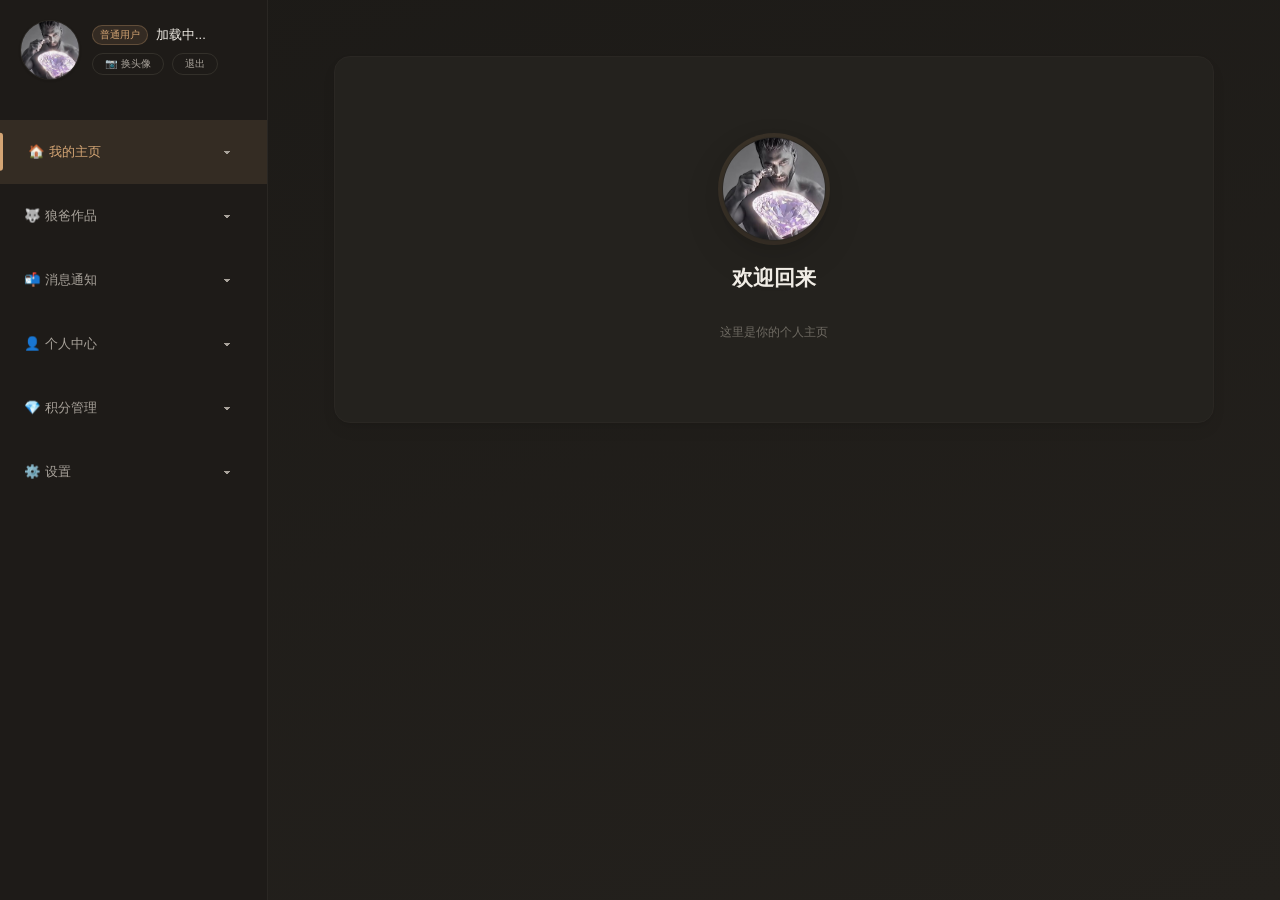
==== user-dashboard.html @ 8d72afa7 "Overwrite repository with management interface" ====
<!DOCTYPE html>
<html lang="zh-CN">
<head>
    <meta charset="UTF-8">
    <meta name="viewport" content="width=device-width, initial-scale=1.0, viewport-fit=cover">
    <meta name="theme-color" content="#1c1a17">
    <title>齿轮盛宴 · 个人账户</title>
    <link rel="icon" type="image/svg+xml" href="data:image/svg+xml,<svg xmlns='http://www.w3.org/2000/svg' viewBox='0 0 100 100'><text y='.9em' font-size='90'>⚙️</text></svg>">

    <script>
    (function () {
        var root = document.documentElement;
        function detectDevice() {
            var ua = navigator.userAgent || '';
            var w  = window.innerWidth || root.clientWidth;
            var hasTouch = ('ontouchstart' in window) || (navigator.maxTouchPoints > 0);
            var mobileUA = /Android|webOS|iPhone|iPad|iPod|BlackBerry|IEMobile|Opera Mini|Mobile|HarmonyOS/i.test(ua);
            var narrow = w <= 768;
            var isMobile = narrow || (hasTouch && narrow && mobileUA);
            root.setAttribute('data-device', isMobile ? 'mobile' : 'desktop');
            root.setAttribute('data-touch', hasTouch ? 'yes' : 'no');
        }
        detectDevice();
        var t = null;
        window.addEventListener('resize', function () {
            clearTimeout(t);
            t = setTimeout(detectDevice, 120);
        });
        window.addEventListener('orientationchange', function () {
            setTimeout(detectDevice, 200);
        });
    })();
    </script>

    <link rel="stylesheet" href="other/theme.css">
    <link rel="stylesheet" href="other/user-dashboard.css">
    <link rel="stylesheet" href="other/security/security-guard.css">
    <link rel="stylesheet" href="other/dynamic-wall/wall.css">

    <script src="https://cdn.jsdelivr.net/npm/@supabase/supabase-js@2"></script>

    <script src="i18n/registry.js"></script>

    <script>
    (function () {
        var SUPPORTED = ['zh','en','ja','ko','fr','es'];
        var lang = null;

        try {
            var m = location.search.match(/[?&]lang=([a-zA-Z-]+)/);
            if (m && SUPPORTED.indexOf(m[1]) !== -1) {
                lang = m[1];
            }
        } catch (e) {}

        if (!lang) {
            try {
                var saved = localStorage.getItem('nangua_lang');
                if (saved && SUPPORTED.indexOf(saved) !== -1) {
                    lang = saved;
                }
            } catch (e) {}
        }

        if (!lang) lang = 'zh';

        try { localStorage.setItem('nangua_lang', lang); } catch (e) {}

        window.__NANGUA_LANG__ = lang;
        document.documentElement.setAttribute('data-lang', lang);
    })();
    </script>

    <script src="i18n/locales/zh-CN.js"></script>
    <script src="i18n/locales/en-US.js"></script>

    <script src="i18n/index.js"></script>

    <script src="other/lang-helper.js" defer></script>
</head>
<body>
    <aside class="sidebar">
        <div class="user-profile">
            <div class="avatar-wrapper">
                <img id="avatarImg" src="image/default-avatar.png" alt="头像">
                <input type="file" id="avatarInput" accept="image/*" style="display:none;">
            </div>
            <div class="user-details">
                <div class="user-name-row">
                    <span class="role" data-i18n="common.user">普通用户</span>
                    <span class="email" id="userEmail">加载中...</span>
                </div>
                <div class="user-action-row">
                    <button class="avatar-change-btn" id="avatarChangeBtn" title="更换头像" data-i18n-title="common.changeAvatar" data-i18n="common.changeAvatar">📷 换头像</button>
                    <button class="logout-btn-mini" id="logoutBtn" data-i18n="common.logout">退出</button>
                </div>
            </div>
        </div>

                <nav class="nav-menu">
            <div class="nav-item active" data-tab="home" id="homeNavItem">
                <span class="nav-text" data-i18n="userDash.navHome">🏠 我的主页</span>
                <span class="nav-arrow" id="profileArrow" title="展开 / 收起资料">▾</span>
            </div>
            <!-- 狼爸作品 -->
            <div class="nav-group" data-group="wolfDad">
                <span class="nav-text">🐺 狼爸作品</span>
                <span class="nav-arrow">▾</span>
            </div>
            <div class="nav-sub" data-sub="wolfDad">
                <div class="nav-sub-item" data-tab="publicWorks">🌍 公众作品</div>
                <div class="nav-sub-item" data-tab="excellentWorks">🌟 优秀作品</div>
                <div class="nav-sub-item" data-tab="myWorks">📁 个人作品</div>
                <div class="nav-sub-item" data-tab="favWorks">💖 收藏作品</div>
            </div>
            
            <!-- 消息通知 -->
            <div class="nav-group" data-group="msg">
                <span class="nav-text" data-i18n="userDash.navMsg">📬 消息通知</span>
                <span class="nav-arrow">▾</span>
            </div>
            <div class="nav-sub" data-sub="msg">
                <div class="nav-sub-item" data-tab="announce" data-i18n="userDash.navAnnounce">📢 公告栏</div>
                <div class="nav-sub-item" data-tab="wall" data-i18n="wall.navWall">🌊 动态墙</div>
            </div>

            <!-- 个人中心 -->
            <div class="nav-group" data-group="personal">
                <span class="nav-text">👤 个人中心</span>
                <span class="nav-arrow">▾</span>
            </div>
            <div class="nav-sub" data-sub="personal">
                <div class="nav-sub-item" data-tab="achievements" data-i18n="userDash.navAchievements">🏆 我的成就</div>
                <div class="nav-sub-item" data-tab="friends" data-i18n="userDash.navFriends">👥 我的好友</div>
            </div>

            <!-- 积分管理 -->
            <div class="nav-group" data-group="points">
                <span class="nav-text">💎 积分管理</span>
                <span class="nav-arrow">▾</span>
            </div>
            <div class="nav-sub" data-sub="points">
                <div class="nav-sub-item" data-tab="shop" data-i18n="userDash.navShop">🛒 积分商城</div>
                <div class="nav-sub-item" data-tab="checkin" data-i18n="userDash.navCheckin">📅 每日签到</div>
            </div>

            <!-- 设置 -->
            <div class="nav-group" data-group="settings">
                <span class="nav-text">⚙️ 设置</span>
                <span class="nav-arrow">▾</span>
            </div>
            <div class="nav-sub" data-sub="settings">
                <div class="nav-sub-item" data-tab="theme" data-i18n="userDash.navTheme">🎨 外观设置</div>
                <div class="nav-sub-item" data-tab="feedback" data-i18n="userDash.navFeedback">📝 使用反馈</div>
            </div>
        </nav>
    </aside>

    <div class="main-wrapper">
        <main class="main-content">

            <div class="card active" id="cardHome">
                <div class="welcome-card">
                    <img id="welcomeAvatar" class="welcome-avatar"
                    src="image/default-avatar.png" alt="头像">
                    <div class="welcome-title" id="welcomeTitle" data-i18n="userDash.homeWelcome">欢迎回来</div>
                    <div class="welcome-hint" id="welcomeBio" data-i18n="userDash.homeBioDefault">这里是你的个人主页</div>
                </div>

                <div class="profile-panel" id="profilePanel">
                    <div class="profile-panel-inner">
                        <div class="profile-panel-title" data-i18n="userDash.homeMyProfile">👤 我的资料</div>
                        <div class="info-grid">
                            <div class="info-box">
                                <span class="label" data-i18n="userDash.homeInfoEmail">邮箱</span>
                                <span class="value" id="infoEmail">—</span>
                            </div>
                            <div class="info-box">
                                <span class="label" data-i18n="userDash.homeInfoName">昵称</span>
                                <div style="display:flex; align-items:center; justify-content:space-between; gap:8px;">
                                    <span class="value" id="infoName" style="flex:1; word-break:break-all;">—</span>
                                    <button id="editNameBtn" data-i18n="userDash.homeSetName">设置</button>
                                </div>
                            </div>
                            <div class="info-box">
                                <span class="label" data-i18n="userDash.homeInfoPhone">手机号</span>
                                <span class="value" id="infoPhone">—</span>
                            </div>
                            <div class="info-box">
                                <span class="label" data-i18n="userDash.homeInfoCreated">注册时间</span>
                                <span class="value" id="infoCreated">—</span>
                            </div>
                            <div class="info-box">
                                <span class="label" data-i18n="userDash.homeInfoUid">UID</span>
                                <span class="value" id="infoUid">—</span>
                            </div>
                            <div class="info-box">
                                <span class="label" data-i18n="userDash.homeInfoBio">个人简介</span>
                                <div style="display:flex; align-items:center; justify-content:space-between; gap:8px;">
                                    <span class="value" id="infoBio" style="flex:1; font-size:0.9em; word-break:break-all;">—</span>
                                    <button id="editBioBtn" data-i18n="userDash.homeSetBio">设置</button>
                                </div>
                            </div>
                        </div>
                    </div>
                </div>
            </div>
<!-- 公众作品 -->
<div class="card card-works" id="cardPublicWorks">
    <div class="card-head">
        <h2>🌍 公众作品</h2>
        <span class="badge">全部公开作品</span>
    </div>
    <div class="works-grid" id="publicWorksList">
        <div class="empty-state" data-i18n="common.loading">加载中...</div>
    </div>
</div>

<!-- 优秀作品 -->
<div class="card card-works" id="cardExcellentWorks">
    <div class="card-head">
        <h2>🌟 优秀作品</h2>
        <span class="badge">精选推荐</span>
    </div>
    <div class="works-grid" id="excellentWorksList">
        <div class="empty-state" data-i18n="common.loading">加载中...</div>
    </div>
</div>

<!-- 个人作品 -->
<div class="card card-works" id="cardMyWorks">
    <div class="card-head">
        <h2>📁 个人作品</h2>
        <span class="badge">我发布的</span>
    </div>

    <!-- 上传区 -->
    <div class="upload-area">
        <input type="file" id="myWorkFileInput" style="display:none;" />
        <label class="upload-btn" for="myWorkFileInput">
            📤 上传作品
        </label>
        <span class="upload-hint">支持图片、视频、文档等，单个文件不超过 50MB</span>
        <div class="upload-progress" id="uploadProgressBar" style="display:none;">
            <div class="upload-progress-inner" id="uploadProgressInner"></div>
        </div>
    </div>

    <!-- 作品列表 -->
    <div class="works-grid" id="myWorksList">
        <div class="empty-state" data-i18n="common.loading">加载中...</div>
    </div>
</div>

<!-- 收藏作品 -->
<div class="card" id="cardFavWorks">
    <div class="card-head">
        <h2>💖 收藏作品</h2>
        <span class="badge">我的收藏</span>
    </div>
    <div class="works-grid" id="favWorksList">
        <div class="empty-state" data-i18n="common.loading">加载中...</div>
    </div>
</div>
            

            <div class="card" id="cardAnnounce">
                <div class="card-head">
                    <h2 data-i18n="userDash.announceTitle">📢 公告栏</h2>
                    <span class="badge" id="badgeAnnounce">—</span>
                </div>
                <div class="announce-list" id="announceList">
                    <div class="empty-state" data-i18n="common.loading">加载中...</div>
                </div>
            </div>

            <!-- 🌊 动态墙 -->
            <div class="card" id="cardWall">
                <div class="card-head">
                    <h2 data-i18n="wall.title">🌊 动态墙</h2>
                    <span class="badge" id="badgeWall">—</span>
                </div>
                <div class="wall-publish">
                    <textarea id="wallPublishInput"
                    data-i18n-placeholder="wall.publishPlaceholder"
                    placeholder="分享你的此刻..." maxlength="500"></textarea>
                    <div class="wall-publish-row">
                        <label class="wall-anon-toggle">
                            <input type="checkbox" id="wallPublishAnon">
                            <span data-i18n="wall.anonymous">匿名发布</span>
                        </label>
                        <button class="wall-publish-btn" id="wallPublishBtn" data-i18n="wall.publishBtn">发布动态</button>
                    </div>
                </div>
                <div class="wall-list" id="wallList">
                    <div class="wall-empty" data-i18n="common.loading">加载中...</div>
                </div>
            </div>

            <div class="card" id="cardCheckin">
                <div class="card-head">
                    <h2 data-i18n="userDash.checkinTitle">📅 每日签到</h2>
                    <span class="badge" data-i18n="userDash.checkinSubtitle">每天签到，积分累积</span>
                </div>
                <div class="checkin-hero">
                    <div class="checkin-points">
                        <span class="num" id="myPoints">0</span>
                        <span class="lbl" data-i18n="userDash.checkinMyPoints">我的积分</span>
                    </div>
                    <button class="checkin-btn" id="checkinBtn" data-i18n="userDash.checkinBtn">签 到</button>
                    <div class="checkin-calendar" id="checkinCalendar"></div>
                    <div class="checkin-stats" style="grid-template-columns: 1fr 1fr 1fr; max-width: 520px;">
                        <div class="checkin-stat">
                            <span class="v" id="myStreak">0</span>
                            <span class="k" data-i18n="userDash.checkinStreak">连续签到</span>
                        </div>
                        <div class="checkin-stat">
                            <span class="v" id="todayReward">—</span>
                            <span class="k" data-i18n="userDash.checkinTodayReward">今日奖励</span>
                        </div>
                        <div class="checkin-stat">
                            <span class="v" id="myRank">—</span>
                            <span class="k" data-i18n="userDash.checkinRank">积分排名</span>
                        </div>
                    </div>
                </div>

                <div class="shop-section-title" style="margin-top:28px; display:flex; align-items:center; justify-content:space-between; gap:12px;">
                    <span data-i18n="userDash.checkinLogsTitle">📜 我的积分明细</span>
                    <button class="refresh-btn-mini" id="refreshMyPointLogsBtn" title="刷新" type="button">🔄</button>
                </div>
                <div class="point-logs" id="myPointLogs">
                    <div class="empty-state" data-i18n="common.loading">加载中...</div>
                </div>
            </div>

            <div class="card" id="cardAchievements">
                <div class="card-head">
                    <h2 data-i18n="userDash.achievementsTitle">🏆 我的成就</h2>
                    <span class="badge" data-i18n="userDash.achievementsBadge">收集成就，赢取积分</span>
                </div>
                <div class="shop-hint" style="margin-bottom: 20px;"
                     data-i18n="userDash.achievementsHint">
                    完成特定条件即可解锁成就并获得积分奖励，继续加油吧！
                </div>
                <div class="achievements-grid" id="achievementsGrid">
                    <div class="empty-state" data-i18n="common.loading">加载中...</div>
                </div>
            </div>

            <div class="card" id="cardShop">
                <div class="card-head">
                    <h2 data-i18n="userDash.shopTitle">🛒 积分商城</h2>
                    <div style="display:flex; align-items:center; gap:8px;">
                        <span class="badge" id="shopMyPoints">积分：—</span>
                        <button class="refresh-btn-mini" id="refreshUserShopBtn" title="刷新">🔄</button>
                    </div>
                </div>
                <div class="shop-hint" data-i18n="userDash.shopHint">用积分兑换心仪的商品，兑换后积分立即扣除。</div>
                <div class="shop-grid" id="shopGrid">
                    <div class="empty-state" data-i18n="common.loading">加载中...</div>
                </div>
                <div class="shop-section-title" data-i18n="userDash.shopHistoryTitle">🎁 我的兑换记录</div>
                <div class="shop-history" id="shopHistory">
                    <div class="empty-state" data-i18n="userDash.shopHistoryEmpty">暂无记录</div>
                </div>
            </div>

            <div class="card" id="cardFriends">
                <div class="card-head">
                    <h2 data-i18n="userDash.friendsTitle">👥 我的好友</h2>
                    <span class="badge" id="badgeFriends">—</span>
                </div>
                <div class="add-friend-box">
                    <input type="email" id="friendEmailInput" placeholder="输入对方邮箱以添加好友..." data-i18n-placeholder="userDash.friendsAddPlaceholder"/>
                    <button id="addFriendBtn" data-i18n="userDash.friendsAddBtn">➕ 添加好友</button>
                </div>
                <div class="friend-section">
                    <div class="friend-section-title" data-i18n="userDash.friendsPendingTitle">待处理的好友请求</div>
                    <div class="friend-list" id="pendingList">
                        <div class="empty-state" data-i18n="common.loading">加载中...</div>
                    </div>
                </div>
                <div class="friend-section">
                    <div class="friend-section-title" data-i18n="userDash.friendsMyFriendsTitle">我的好友</div>
                    <div class="friend-list" id="friendList">
                        <div class="empty-state" data-i18n="common.loading">加载中...</div>
                    </div>
                </div>
            </div>

            <div class="card" id="cardTheme">
                <div class="card-head">
                    <h2 data-i18n="userDash.themeTitle">🎨 外观设置</h2>
                    <span class="badge" data-i18n="userDash.themeBadge">跟账号同步</span>
                </div>
                <div class="theme-section-hint" data-i18n="userDash.themeHint">所有设置都会保存到你的账号，换设备登录时自动同步。</div>
                <div class="setting-group">
                    <div class="setting-label">
                        <span class="setting-title" data-i18n="userDash.themeColorTitle">主题配色</span>
                        <span class="setting-desc" data-i18n="userDash.themeColorDesc">选择你喜欢的界面主色调</span>
                    </div>
                    <div id="themeSwitcherContainer"></div>
                </div>
                <div class="setting-group">
                    <div class="setting-label">
                        <span class="setting-title" data-i18n="userDash.themeFontTitle">字号大小</span>
                        <span class="setting-desc" data-i18n="userDash.themeFontDesc">调整界面文字和间距的大小</span>
                    </div>
                    <div class="setting-options" data-setting="fontSize">
                        <button class="setting-btn" data-value="small" data-i18n="common.themeFontSmall">小</button>
                        <button class="setting-btn" data-value="medium" data-i18n="common.themeFontMedium">标准</button>
                        <button class="setting-btn" data-value="large" data-i18n="common.themeFontLarge">大</button>
                        <button class="setting-btn" data-value="xl" data-i18n="common.themeFontXl">特大</button>
                    </div>
                </div>
                <div class="setting-group">
                    <div class="setting-label">
                        <span class="setting-title" data-i18n="userDash.themeRadiusTitle">圆角风格</span>
                        <span class="setting-desc" data-i18n="userDash.themeRadiusDesc">调整卡片、输入框和按钮的圆润程度</span>
                    </div>
                    <div class="setting-options" data-setting="radius">
                        <button class="setting-btn" data-value="small" data-i18n="common.themeRadiusSmall">直角</button>
                        <button class="setting-btn" data-value="medium" data-i18n="common.themeRadiusMedium">标准</button>
                        <button class="setting-btn" data-value="large" data-i18n="common.themeRadiusLarge">圆润</button>
                    </div>
                </div>
                <div class="setting-group">
                    <div class="setting-label">
                        <span class="setting-title" data-i18n="userDash.themeAnimTitle">过渡动效</span>
                        <span class="setting-desc" data-i18n="userDash.themeAnimDesc">关闭后切换页面和主题时不再有动画</span>
                    </div>
                    <div class="setting-options" data-setting="animations">
                        <button class="setting-btn" data-value="on" data-i18n="common.themeAnimOn">开启</button>
                        <button class="setting-btn" data-value="off" data-i18n="common.themeAnimOff">关闭</button>
                    </div>
                </div>
                <div class="setting-reset-row">
                    <button class="setting-reset-btn" id="resetAppearanceBtn" data-i18n="userDash.themeResetBtn">↺ 恢复默认设置</button>
                </div>
            </div>

            <div class="card" id="cardFeedback">
                <div class="card-head">
                    <h2 data-i18n="userDash.feedbackTitle">📝 使用反馈</h2>
                    <button class="refresh-btn-mini" id="refreshFeedbackBtn" title="刷新">🔄</button>
                </div>

                <div class="feedback-form">
                    <div class="feedback-form-title">
                        <span data-i18n="userDash.feedbackFormTitle">💭 告诉我们你的想法</span>
                        <span class="feedback-form-sub" data-i18n="userDash.feedbackFormSub">你的反馈会直达管理员</span>
                    </div>
                    <textarea id="feedbackContent" placeholder="请描述你遇到的问题或建议..." rows="4" data-i18n-placeholder="userDash.feedbackFormPlaceholder"></textarea>
                    <div class="feedback-form-row">
                        <button class="primary-btn" id="submitFeedbackBtn">
                            <span class="btn-icon">📤</span> <span data-i18n="userDash.feedbackSubmitBtn">提交反馈</span>
                        </button>
                        <span class="feedback-hint" data-i18n="userDash.feedbackSubmitHint">提交后管理员会尽快处理</span>
                    </div>
                </div>

                <div class="card-head" style="margin-top:24px;">
                    <h2 data-i18n="userDash.feedbackListTitle">📋 我的反馈记录</h2>
                    <span class="badge" id="badgeFeedback">—</span>
                </div>

                <div class="fb-toolbar">
                    <label class="fb-select-all"><input type="checkbox" id="fbSelectAll"><span data-i18n="userDash.feedbackSelectAll">全选</span></label>
                    <span class="fb-selected-count" id="fbSelectedCount">已选 0 条</span>
                    <button class="fb-del-btn" id="fbDeleteSelected" disabled data-i18n="userDash.feedbackDeleteSelected">🗑 删除选中</button>
                </div>

                <div class="feedback-list" id="myFeedbackList">
                    <div class="empty-state" data-i18n="common.loading">加载中...</div>
                </div>
            </div>

        </main>
    </div>

    <div class="modal-mask" id="bioModal" style="display:none;">
        <div class="modal-box">
            <h3 data-i18n="userDash.homeBioTitle">设置个人简介</h3>
            <textarea id="bioInput" rows="3" maxlength="50"
                placeholder="介绍一下自己吧（最多50字）..." data-i18n-placeholder="userDash.homeBioPlaceholder"></textarea>
            <div class="bio-actions">
                <button id="bioCancelBtn" data-i18n="common.cancel">取消</button>
                <button id="bioSaveBtn" data-i18n="common.save">保存</button>
            </div>
        </div>
    </div>

    <div class="modal-mask" id="nameModal" style="display:none;">
        <div class="modal-box">
            <h3 data-i18n="userDash.homeNameTitle">修改昵称</h3>
            <input type="text" id="nameInput" maxlength="20"
                placeholder="请输入新昵称（2-20 个字）" data-i18n-placeholder="userDash.homeNamePlaceholder"/>
            <div class="bio-actions">
                <button id="nameCancelBtn" data-i18n="common.cancel">取消</button>
                <button id="nameSaveBtn" data-i18n="common.save">保存</button>
            </div>
        </div>
    </div>

    <div class="modal-mask" id="itemDetailModal" style="display:none;">
        <div class="item-detail-box">
            <div class="item-detail-left">
                <img id="detailImage" src="" alt=""
                     onerror="this.style.display='none'; document.getElementById('detailIconFallback').style.display='flex';">
                <div id="detailIconFallback" style="display:none;">🎁</div>
            </div>
            <div class="item-detail-right">
                <h3 id="detailName" data-i18n="userDash.detailName">商品名称</h3>
                <div class="detail-info-row">
                    <span class="label" data-i18n="userDash.detailPrice">消耗积分</span>
                    <span class="value highlight" id="detailPrice">-0</span>
                </div>
                <div class="detail-info-row">
                    <span class="label" data-i18n="userDash.detailTime">兑换时间</span>
                    <span class="value" id="detailTime">—</span>
                </div>
                <div class="detail-info-row" style="flex-direction:column; align-items:flex-start; gap:6px;">
                    <span class="label" style="margin-bottom:4px;" data-i18n="userDash.detailDesc">商品详情</span>
                    <span class="value" id="detailDesc"
                          style="text-align:left; font-size:0.85em; line-height:1.6;
                                 color:var(--theme-text-dim); white-space:pre-wrap;
                                 word-break:break-word;">—</span>
                </div>
                <div style="display:flex; gap:10px; margin-top:auto;">
                    <button class="item-detail-close" id="detailCloseBtn" style="flex:1;" data-i18n="userDash.detailClose">关 闭</button>
                    <button class="item-detail-close" id="detailDeleteBtn"
                            style="flex:1; background:rgba(214,139,139,.15);
                                   border-color:rgba(214,139,139,.45);
                                   color:var(--danger);" data-i18n="userDash.detailDelete">删除记录</button>
                </div>
            </div>
        </div>
    </div>

    <div class="chat-mask" id="chatModal" style="display:none;">
        <div class="chat-box">
            <div class="chat-header">
                <img id="chatFriendAvatar" src="image/default-avatar.png" alt="">
                <span class="chat-name" id="chatFriendName">—</span>
                <button class="chat-close-btn" id="chatCloseBtn">✕</button>
            </div>
            <div class="chat-body" id="chatBody">
                <div class="empty-state" data-i18n="common.loading">加载中...</div>
            </div>
            <div class="chat-input-box">
                <input type="text" id="chatInput" placeholder="输入消息..." data-i18n-placeholder="userDash.chatInputPlaceholder"/>
                <button id="chatSendBtn" data-i18n="userDash.chatSend">发送</button>
            </div>
        </div>
    </div>

<script src="https://unpkg.com/cos-js-sdk-v5/dist/cos-js-sdk-v5.min.js"></script>
<script src="other/user-dashboard.js"></script>
<script src="other/theme.js"></script>
<script src="other/sound.js"></script>
<script src="other/message-notify.js"></script>
<script src="other/session-guard.js"></script>
<script src="other/security/security-roles.js"></script>
<script src="other/security/security-guard.js"></script>
<script src="other/dynamic-wall/wall.js"></script>
</body>
</html>
---- other/theme.css ----
@charset "utf-8";

/* ============================================================
   设计系统 · Design Tokens
   ============================================================ */

:root {
    /* 圆角 —— 随 data-radius 变化 */
    --radius-sm:  6px;
    --radius-md:  10px;
    --radius-lg:  16px;
    --radius-xl:  22px;
    --radius-full: 999px;

    --space-1: 4px;  --space-2: 8px;  --space-3: 12px;
    --space-4: 16px; --space-5: 20px; --space-6: 24px;
    --space-7: 32px; --space-8: 40px; --space-9: 56px;

    --shadow-xs: 0 1px 2px rgba(0,0,0,0.04);
    --shadow-sm: 0 1px 2px rgba(0,0,0,0.04), 0 1px 3px rgba(0,0,0,0.05);
    --shadow-md: 0 2px 4px rgba(0,0,0,0.04), 0 4px 8px rgba(0,0,0,0.05), 0 8px 16px rgba(0,0,0,0.04);
    --shadow-lg: 0 4px 8px rgba(0,0,0,0.04), 0 8px 24px rgba(0,0,0,0.06), 0 16px 48px rgba(0,0,0,0.08);

    --transition-fast: 0.2s cubic-bezier(0.4, 0, 0.2, 1);
    --transition-base: 0.35s cubic-bezier(0.4, 0, 0.2, 1);
    --transition-slow: 0.55s cubic-bezier(0.4, 0, 0.2, 1);

    /* 字号缩放 */
    --font-scale: 1;
}

/* ============================================================
   字号档位
   ============================================================ */
[data-font="small"]  { --font-scale: 0.85; }
[data-font="medium"] { --font-scale: 1;    }
[data-font="large"]  { --font-scale: 1.28; }
[data-font="xl"]     { --font-scale: 1.55; }

/* ============================================================
   圆角档位 —— 统一改 --radius-*
   ============================================================ */
[data-radius="small"] {
    --radius-sm: 3px;
    --radius-md: 5px;
    --radius-lg: 8px;
    --radius-xl: 10px;
}
[data-radius="medium"] {
    --radius-sm: 6px;
    --radius-md: 10px;
    --radius-lg: 16px;
    --radius-xl: 22px;
}
[data-radius="large"] {
    --radius-sm: 10px;
    --radius-md: 16px;
    --radius-lg: 24px;
    --radius-xl: 32px;
}

/* ============================================================
   27 种主题
   ============================================================ */

/* 1. 金 */
:root {
    --theme-bg-start:#1c1a17; --theme-bg-end:#24211d;
    --theme-sidebar:#1e1b18; --theme-card:#24221e; --theme-info-box:#2a2723;
    --theme-elevated:#2e2b26; --theme-border:#33302a; --theme-border-soft:#2a2723;
    --theme-accent:#d4a574;
    --theme-accent-soft:rgba(212,165,116,0.12); --theme-accent-border:rgba(212,165,116,0.28);
    --theme-text:#f0ece5; --theme-text-dim:#a8a29a; --theme-text-faint:#6e6a62;
    --theme-hover:rgba(255,255,255,0.03);
}

[data-theme="blue"] {
    --theme-bg-start:#171a22; --theme-bg-end:#1e222c;
    --theme-sidebar:#1a1d25; --theme-card:#20232c; --theme-info-box:#252933;
    --theme-elevated:#2a2e3a; --theme-border:#2e323d; --theme-border-soft:#252932;
    --theme-accent:#7ba7d9;
    --theme-accent-soft:rgba(123,167,217,0.12); --theme-accent-border:rgba(123,167,217,0.28);
    --theme-text:#ecf0f6; --theme-text-dim:#9aa3b2; --theme-text-faint:#666d7a;
}

[data-theme="purple"] {
    --theme-bg-start:#1c1822; --theme-bg-end:#231e2c;
    --theme-sidebar:#1f1a26; --theme-card:#262030; --theme-info-box:#2c2638;
    --theme-elevated:#322b3f; --theme-border:#37303f; --theme-border-soft:#2b2534;
    --theme-accent:#b49dd6;
    --theme-accent-soft:rgba(180,157,214,0.12); --theme-accent-border:rgba(180,157,214,0.28);
    --theme-text:#f0ecf6; --theme-text-dim:#a8a0b6; --theme-text-faint:#6e6879;
}

[data-theme="green"] {
    --theme-bg-start:#171e19; --theme-bg-end:#1e2620;
    --theme-sidebar:#1a211c; --theme-card:#202823; --theme-info-box:#252e28;
    --theme-elevated:#2a342d; --theme-border:#2e3a32; --theme-border-soft:#252e28;
    --theme-accent:#8fbf9c;
    --theme-accent-soft:rgba(143,191,156,0.12); --theme-accent-border:rgba(143,191,156,0.28);
    --theme-text:#ecf2ee; --theme-text-dim:#9daea3; --theme-text-faint:#67746b;
}

[data-theme="orange"] {
    --theme-bg-start:#221a15; --theme-bg-end:#2a201a;
    --theme-sidebar:#251d18; --theme-card:#2c231d; --theme-info-box:#322821;
    --theme-elevated:#3a2e26; --theme-border:#3f332a; --theme-border-soft:#322821;
    --theme-accent:#e0a075;
    --theme-accent-soft:rgba(224,160,117,0.12); --theme-accent-border:rgba(224,160,117,0.28);
    --theme-text:#f6eee6; --theme-text-dim:#b8a99a; --theme-text-faint:#786c5e;
}

[data-theme="pink"] {
    --theme-bg-start:#221a1e; --theme-bg-end:#2a2026;
    --theme-sidebar:#251d21; --theme-card:#2c2328; --theme-info-box:#32282e;
    --theme-elevated:#3a2e35; --theme-border:#3f323a; --theme-border-soft:#32282e;
    --theme-accent:#d9a0b8;
    --theme-accent-soft:rgba(217,160,184,0.12); --theme-accent-border:rgba(217,160,184,0.28);
    --theme-text:#f6ecf0; --theme-text-dim:#b6a3ac; --theme-text-faint:#75666e;
}

[data-theme="ruby"] {
    --theme-bg-start:#221618; --theme-bg-end:#2a1c1f;
    --theme-sidebar:#25191b; --theme-card:#2c1f22; --theme-info-box:#322428;
    --theme-elevated:#3a2a2f; --theme-border:#3f2e33; --theme-border-soft:#322428;
    --theme-accent:#d68a95;
    --theme-accent-soft:rgba(214,138,149,0.12); --theme-accent-border:rgba(214,138,149,0.28);
    --theme-text:#f6ecee; --theme-text-dim:#b6a3a7; --theme-text-faint:#75666a;
}

[data-theme="cyan"] {
    --theme-bg-start:#151e20; --theme-bg-end:#1c262a;
    --theme-sidebar:#182124; --theme-card:#1e282c; --theme-info-box:#232e33;
    --theme-elevated:#28343a; --theme-border:#2c3a41; --theme-border-soft:#232e33;
    --theme-accent:#7cc4cc;
    --theme-accent-soft:rgba(124,196,204,0.12); --theme-accent-border:rgba(124,196,204,0.28);
    --theme-text:#eaf3f5; --theme-text-dim:#98abb0; --theme-text-faint:#647178;
}

[data-theme="mint"] {
    --theme-bg-start:#161e1b; --theme-bg-end:#1d2623;
    --theme-sidebar:#19211e; --theme-card:#1f2825; --theme-info-box:#242e2b;
    --theme-elevated:#293430; --theme-border:#2d3a35; --theme-border-soft:#242e2b;
    --theme-accent:#8fc9b3;
    --theme-accent-soft:rgba(143,201,179,0.12); --theme-accent-border:rgba(143,201,179,0.28);
    --theme-text:#ecf4f0; --theme-text-dim:#9fb2aa; --theme-text-faint:#687870;
}

[data-theme="coffee"] {
    --theme-bg-start:#1e1814; --theme-bg-end:#26201b;
    --theme-sidebar:#221b16; --theme-card:#28221c; --theme-info-box:#2e2720;
    --theme-elevated:#352d25; --theme-border:#3a3129; --theme-border-soft:#2e2720;
    --theme-accent:#bc9a7a;
    --theme-accent-soft:rgba(188,154,122,0.12); --theme-accent-border:rgba(188,154,122,0.28);
    --theme-text:#f2ebe3; --theme-text-dim:#b0a294; --theme-text-faint:#72675c;
}

[data-theme="ice"] {
    --theme-bg-start:#151a20; --theme-bg-end:#1c222a;
    --theme-sidebar:#181d24; --theme-card:#1e242c; --theme-info-box:#232a33;
    --theme-elevated:#28303a; --theme-border:#2c3540; --theme-border-soft:#232a33;
    --theme-accent:#a0bcd9;
    --theme-accent-soft:rgba(160,188,217,0.12); --theme-accent-border:rgba(160,188,217,0.28);
    --theme-text:#ecf0f5; --theme-text-dim:#9fa8b4; --theme-text-faint:#6a7280;
}

[data-theme="rose"] {
    --theme-bg-start:#221a1c; --theme-bg-end:#2a2024;
    --theme-sidebar:#251d1f; --theme-card:#2c2326; --theme-info-box:#32282c;
    --theme-elevated:#3a2e33; --theme-border:#3f3338; --theme-border-soft:#32282c;
    --theme-accent:#dbb0b8;
    --theme-accent-soft:rgba(219,176,184,0.12); --theme-accent-border:rgba(219,176,184,0.28);
    --theme-text:#f6ecf0; --theme-text-dim:#b6a3aa; --theme-text-faint:#75666d;
}

[data-theme="sakura"] {
    --theme-bg-start:#221a1e; --theme-bg-end:#2a2026;
    --theme-sidebar:#251d21; --theme-card:#2c2328; --theme-info-box:#32282e;
    --theme-elevated:#3a2e36; --theme-border:#3f3340; --theme-border-soft:#32282e;
    --theme-accent:#e0b6c8;
    --theme-accent-soft:rgba(224,182,200,0.12); --theme-accent-border:rgba(224,182,200,0.28);
    --theme-text:#f6ecf1; --theme-text-dim:#b8a3ac; --theme-text-faint:#75666f;
}

[data-theme="space"] {
    --theme-bg-start:#0d0d10; --theme-bg-end:#14141a;
    --theme-sidebar:#101014; --theme-card:#16161c; --theme-info-box:#1b1b22;
    --theme-elevated:#202028; --theme-border:#26262f; --theme-border-soft:#1b1b22;
    --theme-accent:#d4b878;
    --theme-accent-soft:rgba(212,184,120,0.10); --theme-accent-border:rgba(212,184,120,0.24);
    --theme-text:#ececea; --theme-text-dim:#98988f; --theme-text-faint:#64645d;
}

[data-theme="forest"] {
    --theme-bg-start:#161c15; --theme-bg-end:#1d241b;
    --theme-sidebar:#192017; --theme-card:#1f281c; --theme-info-box:#242e21;
    --theme-elevated:#293425; --theme-border:#2d3a29; --theme-border-soft:#242e21;
    --theme-accent:#9cc08d;
    --theme-accent-soft:rgba(156,192,141,0.12); --theme-accent-border:rgba(156,192,141,0.28);
    --theme-text:#edf3ea; --theme-text-dim:#a0af99; --theme-text-faint:#697566;
}

[data-theme="ocean"] {
    --theme-bg-start:#131820; --theme-bg-end:#1a2029;
    --theme-sidebar:#161b23; --theme-card:#1c222b; --theme-info-box:#212832;
    --theme-elevated:#262e38; --theme-border:#2a333e; --theme-border-soft:#212832;
    --theme-accent:#85b8d4;
    --theme-accent-soft:rgba(133,184,212,0.12); --theme-accent-border:rgba(133,184,212,0.28);
    --theme-text:#ecf1f5; --theme-text-dim:#9ba8b4; --theme-text-faint:#666f7a;
}

[data-theme="amber"] {
    --theme-bg-start:#211a13; --theme-bg-end:#2a2219;
    --theme-sidebar:#241d15; --theme-card:#2b231a; --theme-info-box:#31281e;
    --theme-elevated:#392f23; --theme-border:#3e3325; --theme-border-soft:#31281e;
    --theme-accent:#d6a76c;
    --theme-accent-soft:rgba(214,167,108,0.12); --theme-accent-border:rgba(214,167,108,0.28);
    --theme-text:#f4ece0; --theme-text-dim:#b6a890; --theme-text-faint:#786c59;
}

[data-theme="coral"] {
    --theme-bg-start:#221a1a; --theme-bg-end:#2a2020;
    --theme-sidebar:#251d1c; --theme-card:#2c2321; --theme-info-box:#322825;
    --theme-elevated:#3a2e2b; --theme-border:#3f332f; --theme-border-soft:#322825;
    --theme-accent:#d9968e;
    --theme-accent-soft:rgba(217,150,142,0.12); --theme-accent-border:rgba(217,150,142,0.28);
    --theme-text:#f6ecea; --theme-text-dim:#b6a5a0; --theme-text-faint:#756864;
}

[data-theme="peach"] {
    --theme-bg-start:#221c18; --theme-bg-end:#2a2420;
    --theme-sidebar:#251f1b; --theme-card:#2c2622; --theme-info-box:#322b26;
    --theme-elevated:#3a322c; --theme-border:#3f3730; --theme-border-soft:#322b26;
    --theme-accent:#ddb097;
    --theme-accent-soft:rgba(221,176,151,0.12); --theme-accent-border:rgba(221,176,151,0.28);
    --theme-text:#f6efe9; --theme-text-dim:#b8a99c; --theme-text-faint:#786d62;
}

[data-theme="olive"] {
    --theme-bg-start:#1a1d15; --theme-bg-end:#21251c;
    --theme-sidebar:#1d2017; --theme-card:#23271d; --theme-info-box:#292e22;
    --theme-elevated:#303527; --theme-border:#353b2d; --theme-border-soft:#292e22;
    --theme-accent:#b1bc8c;
    --theme-accent-soft:rgba(177,188,140,0.12); --theme-accent-border:rgba(177,188,140,0.28);
    --theme-text:#eff2e7; --theme-text-dim:#a8ad98; --theme-text-faint:#6f7462;
}

[data-theme="indigo"] {
    --theme-bg-start:#161a24; --theme-bg-end:#1c2130;
    --theme-sidebar:#181d28; --theme-card:#1e2330; --theme-info-box:#242a38;
    --theme-elevated:#2a3142; --theme-border:#2e3648; --theme-border-soft:#242a38;
    --theme-accent:#8ea3dc;
    --theme-accent-soft:rgba(142,163,220,0.12); --theme-accent-border:rgba(142,163,220,0.28);
    --theme-text:#ecf0f8; --theme-text-dim:#9ba3b6; --theme-text-faint:#656d80;
}

[data-theme="turquoise"] {
    --theme-bg-start:#141d1c; --theme-bg-end:#1a2524;
    --theme-sidebar:#17201f; --theme-card:#1d2726; --theme-info-box:#222d2b;
    --theme-elevated:#273432; --theme-border:#2b3a37; --theme-border-soft:#222d2b;
    --theme-accent:#8ec3b8;
    --theme-accent-soft:rgba(142,195,184,0.12); --theme-accent-border:rgba(142,195,184,0.28);
    --theme-text:#eaf3f1; --theme-text-dim:#99aeaa; --theme-text-faint:#657371;
}

[data-theme="violet"] {
    --theme-bg-start:#1d1826; --theme-bg-end:#241e30;
    --theme-sidebar:#201a2a; --theme-card:#262036; --theme-info-box:#2c263e;
    --theme-elevated:#322b46; --theme-border:#38304c; --theme-border-soft:#2c263e;
    --theme-accent:#b8a0e0;
    --theme-accent-soft:rgba(184,160,224,0.12); --theme-accent-border:rgba(184,160,224,0.28);
    --theme-text:#f0ecf8; --theme-text-dim:#a8a0b8; --theme-text-faint:#6e687c;
}

[data-theme="navy"] {
    --theme-bg-start:#141b24; --theme-bg-end:#1a232f;
    --theme-sidebar:#161e28; --theme-card:#1b242f; --theme-info-box:#212b38;
    --theme-elevated:#263240; --theme-border:#2a3848; --theme-border-soft:#212b38;
    --theme-accent:#8baac8;
    --theme-accent-soft:rgba(139,170,200,0.12); --theme-accent-border:rgba(139,170,200,0.28);
    --theme-text:#ecf0f5; --theme-text-dim:#9ba7b4; --theme-text-faint:#656f7a;
}

[data-theme="lotus"] {
    --theme-bg-start:#201a1e; --theme-bg-end:#282026;
    --theme-sidebar:#221c21; --theme-card:#29222a; --theme-info-box:#2f2730;
    --theme-elevated:#372e38; --theme-border:#3c3240; --theme-border-soft:#2f2730;
    --theme-accent:#d6b0c6;
    --theme-accent-soft:rgba(214,176,198,0.12); --theme-accent-border:rgba(214,176,198,0.28);
    --theme-text:#f4ecf2; --theme-text-dim:#b2a3ae; --theme-text-faint:#726670;
}

[data-theme="bamboo"] {
    --theme-bg-start:#181d17; --theme-bg-end:#1f2520;
    --theme-sidebar:#1a201a; --theme-card:#212821; --theme-info-box:#272e26;
    --theme-elevated:#2d362c; --theme-border:#323c30; --theme-border-soft:#272e26;
    --theme-accent:#a8c4a0;
    --theme-accent-soft:rgba(168,196,160,0.12); --theme-accent-border:rgba(168,196,160,0.28);
    --theme-text:#edf3ec; --theme-text-dim:#a0b0a0; --theme-text-faint:#687468;
}

[data-theme="light"] {
    --theme-bg-start:#fafafb; --theme-bg-end:#f2f2f5;
    --theme-sidebar:#ffffff; --theme-card:#ffffff; --theme-info-box:#f6f6f8;
    --theme-elevated:#ffffff; --theme-border:#e8e8ec; --theme-border-soft:#f0f0f3;
    --theme-accent:#7b7bd6;
    --theme-accent-soft:rgba(123,123,214,0.10); --theme-accent-border:rgba(123,123,214,0.24);
    --theme-text:#1a1a1f; --theme-text-dim:#66666e; --theme-text-faint:#9a9aa3;
    --theme-hover:rgba(0,0,0,0.03);
}

/* ============================================================
   关闭动效
   ============================================================ */
[data-animations="off"] *,
[data-animations="off"] *::before,
[data-animations="off"] *::after {
    transition: none !important;
    animation: none !important;
}

/* ============================================================
   主题切换 —— 极致顺滑的全局呼吸渐变（消除遮罩覆盖感）
   ============================================================ */

.theme-scan-overlay {
    position: fixed;
    inset: 0;
    z-index: 99999;
    pointer-events: none;
    
    /* 使用新主题的背景渐变作为覆盖层 */
    background: linear-gradient(160deg, var(--theme-bg-start) 0%, var(--theme-bg-end) 100%);
    
    /* 核心：去掉所有扫光、波浪和遮罩，纯透明度动画 */
    opacity: 0;
    
    /* 0.6秒的缓慢淡入淡出，配合平缓的贝塞尔曲线 */
    animation: fadeSweep 0.6s cubic-bezier(0.4, 0, 0.2, 1) forwards;
    will-change: opacity;
}

@keyframes fadeSweep {
    0% {
        opacity: 0;
    }
    50% {
        /* 轻轻盖上一层，让视觉有个柔和的过渡 */
        opacity: 0.85;
    }
    100% {
        /* 呼吸般淡出，完全消失，露出底下已经变好颜色的界面 */
        opacity: 0;
    }
}

/* ============================================================
   主题切换 —— 极致顺滑的呼吸感过渡（隐藏底层过程）
   ============================================================ */

.theme-scan-overlay {
    position: fixed;
    inset: 0;
    z-index: 99999;
    pointer-events: none;
    
    /* 核心：使用 backdrop-filter 模糊，像镜头对焦一样掩盖底层变化 */
    backdrop-filter: blur(0px);
    -webkit-backdrop-filter: blur(0px);
    
    opacity: 0;
    /* 0.85 秒的平滑呼吸时长，使用缓出曲线 */
    animation: smoothBlurTransition 0.85s cubic-bezier(0.4, 0, 0.2, 1) forwards;
    will-change: opacity, backdrop-filter;
}

@keyframes smoothBlurTransition {
    0% {
        opacity: 0;
        backdrop-filter: blur(0px);
        -webkit-backdrop-filter: blur(0px);
    }
    25% {
        /* 快速模糊，此时底层开始悄悄变色，但用户看不清 */
        opacity: 1;
        backdrop-filter: blur(20px);
        -webkit-backdrop-filter: blur(20px);
    }
    65% {
        /* 保持模糊状态，给底层足够的时间完成变色 */
        opacity: 1;
        backdrop-filter: blur(20px);
        -webkit-backdrop-filter: blur(20px);
    }
    100% {
        /* 平滑淡出，露出已经完美变好色的新主题界面 */
        opacity: 0;
        backdrop-filter: blur(20px);
        -webkit-backdrop-filter: blur(20px);
    }
}

/* ============================================================
   让底层元素在幕后快速完成变色（不让用户看到过程）
   ============================================================ */
body,
.sidebar,
.card,
.info-box,
.nav-item,
.nav-sub-item,
.avatar-wrapper img,
input,
textarea,
select,
button,
.badge,
.status-tag,
.setting-btn,
.action-btn,
.dialog,
.chat-box,
.shop-item,
.feedback-item,
.health-card,
table, th, td,
.announce-item,
.purchase-user {
    /* 极短的过渡时间，确保在模糊的掩护下瞬间完成变色 */
    transition:
        background-color 0.1s ease,
        color 0.1s ease,
        border-color 0.1s ease !important;
}

/* ============================================================
   主题切换器
   ============================================================ */
.theme-switcher {
    display: flex;
    flex-wrap: wrap;
    gap: var(--space-3);
    padding: var(--space-5);
    background: var(--theme-info-box);
    border: 1px solid var(--theme-border-soft);
    border-radius: var(--radius-md);
    box-shadow: var(--shadow-xs);
}

.theme-switcher-label {
    width: 100%;
    font-size: 0.85em;
    color: var(--theme-text-faint);
    letter-spacing: 0.5px;
    margin-bottom: var(--space-1);
}

.theme-dot {
    width: 32px;
    height: 32px;
    border-radius: var(--radius-full);
    border: 2px solid transparent;
    cursor: pointer;
    padding: 0;
    outline: none;
    flex-shrink: 0;
    box-shadow: var(--shadow-sm);
    transition: transform var(--transition-fast),
                box-shadow var(--transition-base),
                border-color var(--transition-base);
}

.theme-dot:hover {
    transform: scale(1.12);
    box-shadow: var(--shadow-md);
}

.theme-dot.active {
    border-color: var(--theme-accent);
    box-shadow: var(--shadow-md), 0 0 0 4px var(--theme-accent-soft);
}

/* 27 种圆点 */
.theme-dot[data-theme="default"]   { background: linear-gradient(135deg, #d4a574, #b07e4a); }
.theme-dot[data-theme="blue"]      { background: linear-gradient(135deg, #7ba7d9, #4e7fb5); }
.theme-dot[data-theme="purple"]    { background: linear-gradient(135deg, #b49dd6, #8568b5); }
.theme-dot[data-theme="green"]     { background: linear-gradient(135deg, #8fbf9c, #5e9c72); }
.theme-dot[data-theme="orange"]    { background: linear-gradient(135deg, #e0a075, #c07a45); }
.theme-dot[data-theme="pink"]      { background: linear-gradient(135deg, #d9a0b8, #b56f8e); }
.theme-dot[data-theme="ruby"]      { background: linear-gradient(135deg, #d68a95, #ab5c6a); }
.theme-dot[data-theme="cyan"]      { background: linear-gradient(135deg, #7cc4cc, #4d98a2); }
.theme-dot[data-theme="mint"]      { background: linear-gradient(135deg, #8fc9b3, #5a9c83); }
.theme-dot[data-theme="coffee"]    { background: linear-gradient(135deg, #bc9a7a, #8e6b4d); }
.theme-dot[data-theme="ice"]       { background: linear-gradient(135deg, #a0bcd9, #6a8fb5); }
.theme-dot[data-theme="rose"]      { background: linear-gradient(135deg, #dbb0b8, #b5828c); }
.theme-dot[data-theme="sakura"]    { background: linear-gradient(135deg, #e0b6c8, #b58699); }
.theme-dot[data-theme="space"]     { background: linear-gradient(135deg, #d4b878, #8e7845); }
.theme-dot[data-theme="forest"]    { background: linear-gradient(135deg, #9cc08d, #6a8f5a); }
.theme-dot[data-theme="ocean"]     { background: linear-gradient(135deg, #85b8d4, #5385a4); }
.theme-dot[data-theme="amber"]     { background: linear-gradient(135deg, #d6a76c, #a87d47); }
.theme-dot[data-theme="coral"]     { background: linear-gradient(135deg, #d9968e, #ab655e); }
.theme-dot[data-theme="peach"]     { background: linear-gradient(135deg, #ddb097, #b58667); }
.theme-dot[data-theme="olive"]     { background: linear-gradient(135deg, #b1bc8c, #828d5e); }
.theme-dot[data-theme="indigo"]    { background: linear-gradient(135deg, #8ea3dc, #5e72b5); }
.theme-dot[data-theme="turquoise"] { background: linear-gradient(135deg, #8ec3b8, #5c978c); }
.theme-dot[data-theme="violet"]    { background: linear-gradient(135deg, #b8a0e0, #8a6dbd); }
.theme-dot[data-theme="navy"]      { background: linear-gradient(135deg, #8baac8, #5a7995); }
.theme-dot[data-theme="lotus"]     { background: linear-gradient(135deg, #d6b0c6, #a87d9d); }
.theme-dot[data-theme="bamboo"]    { background: linear-gradient(135deg, #a8c4a0, #7a9a72); }
.theme-dot[data-theme="light"]     { background: linear-gradient(135deg, #f0f0f5, #c8c8d8); }

/* ============================================================
   外观设置 · 分组 + 按钮组
   ============================================================ */
.setting-group { margin-bottom: var(--space-7); }
.setting-group:last-child { margin-bottom: 0; }

.setting-label {
    display: flex;
    flex-direction: column;
    gap: var(--space-1);
    margin-bottom: var(--space-4);
}
.setting-title {
    font-size: 0.95em;
    font-weight: 500;
    color: var(--theme-text);
    letter-spacing: 0.2px;
}
.setting-desc {
    font-size: 0.82em;
    color: var(--theme-text-faint);
    line-height: 1.55;
}

.setting-options {
    display: flex;
    gap: var(--space-3);
    flex-wrap: wrap;
}

.setting-btn {
    flex: 1;
    min-width: 84px;
    padding: var(--space-3) var(--space-4);
    background: var(--theme-info-box);
    border: 1px solid var(--theme-border-soft);
    border-radius: var(--radius-md);
    color: var(--theme-text-dim);
    font-size: 0.9em;
    font-family: inherit;
    font-weight: 400;
    cursor: pointer;
    outline: none;
    text-align: center;
    box-shadow: var(--shadow-xs);
    transition: all var(--transition-base);
}
.setting-btn:hover {
    background: var(--theme-elevated);
    color: var(--theme-text);
    border-color: var(--theme-border);
    box-shadow: var(--shadow-sm);
    transform: translateY(-1px);
}
.setting-btn.active {
    background: var(--theme-accent-soft);
    border-color: var(--theme-accent-border);
    color: var(--theme-accent);
    font-weight: 500;
    box-shadow: var(--shadow-sm);
}

.setting-reset-row {
    margin-top: var(--space-7);
    padding-top: var(--space-6);
    border-top: 1px solid var(--theme-border-soft);
    display: flex;
    justify-content: flex-end;
}
.setting-reset-btn {
    padding: var(--space-3) var(--space-6);
    background: transparent;
    border: 1px solid var(--theme-border);
    border-radius: var(--radius-md);
    color: var(--theme-text-dim);
    font-size: 0.86em;
    font-family: inherit;
    cursor: pointer;
    outline: none;
    transition: all var(--transition-base);
}
.setting-reset-btn:hover {
    background: var(--theme-info-box);
    color: var(--theme-text);
    border-color: var(--theme-text-faint);
}

body, .sidebar, .card, .info-box, .nav-item, .avatar-wrapper img {
    transition:
        background-color var(--transition-slow),
        color var(--transition-slow),
        border-color var(--transition-slow),
        box-shadow var(--transition-slow);
}
/* ============================================================
   QQ 风格动态主题 —— 流光呼吸特效
   ============================================================ */

/* 让 5 款 QQ 主题的背景缓慢流动 */
[data-theme="qq-night"] body,
[data-theme="qq-cyber"] body,
[data-theme="qq-sakura"] body,
[data-theme="qq-aurora"] body,
[data-theme="qq-ocean"] body {
    background-size: 300% 300% !important;
    animation: dynamicGradient 12s ease-in-out infinite !important;
}

/* 动态呼吸曲线：背景位置缓缓推移 */
@keyframes dynamicGradient {
    0% {
        background-position: 0% 50%;
    }
    50% {
        background-position: 100% 50%;
    }
    100% {
        background-position: 0% 50%;
    }
}

/* 如果需要更强烈的光晕效果，可以给卡片或侧边栏加一点轻微的滤镜呼吸 */
[data-theme="qq-night"] .card,
[data-theme="qq-cyber"] .card,
[data-theme="qq-sakura"] .card,
[data-theme="qq-aurora"] .card,
[data-theme="qq-ocean"] .card {
    animation: cardGlow 8s ease-in-out infinite;
}

@keyframes cardGlow {
    0%, 100% { box-shadow: 0 1px 2px rgba(0,0,0,0.3); }
    50% { box-shadow: 0 4px 20px rgba(255,255,255,0.05); }
}
/* ============================================================
   QQ 风格 · 多色动态流光背景（彻底解决遮挡问题）
   ============================================================ */

/* 1. 定义多色流动背景 */
[data-theme="qq-fluid-1"] body {
    background: linear-gradient(135deg, #ff007f, #ff7300, #ffeb00, #00d2ff, #7a00ff, #ff007f) !important;
    background-size: 600% 600% !important;
    animation: qqFluidFlow 15s ease infinite !important;
}
[data-theme="qq-fluid-2"] body {
    background: linear-gradient(135deg, #051923, #00b4d8, #7209b7, #3a0ca3, #051923) !important;
    background-size: 500% 500% !important;
    animation: qqFluidFlow 20s ease infinite !important;
}
[data-theme="qq-fluid-3"] body {
    background: linear-gradient(135deg, #10002b, #240046, #3c096c, #5a189a, #10002b) !important;
    background-size: 400% 400% !important;
    animation: qqFluidFlow 18s ease infinite !important;
}
[data-theme="qq-fluid-4"] body {
    background: linear-gradient(135deg, #000000, #1a0b2e, #2d134d, #4c1d95, #000000) !important;
    background-size: 500% 500% !important;
    animation: qqFluidFlow 25s ease infinite !important;
}

@keyframes qqFluidFlow {
    0% { background-position: 0% 50%; }
    50% { background-position: 100% 50%; }
    100% { background-position: 0% 50%; }
}

/* 2. 核心！让侧边栏、卡片、主内容区变半透明，露出底部的流光 */
[data-theme="qq-fluid-1"] .sidebar,
[data-theme="qq-fluid-1"] .card,
[data-theme="qq-fluid-1"] .main-wrapper,
[data-theme="qq-fluid-2"] .sidebar,
[data-theme="qq-fluid-2"] .card,
[data-theme="qq-fluid-2"] .main-wrapper,
[data-theme="qq-fluid-3"] .sidebar,
[data-theme="qq-fluid-3"] .card,
[data-theme="qq-fluid-3"] .main-wrapper,
[data-theme="qq-fluid-4"] .sidebar,
[data-theme="qq-fluid-4"] .card,
[data-theme="qq-fluid-4"] .main-wrapper {
    background: rgba(15, 23, 42, 0.45) !important; /* 深色半透明玻璃 */
    backdrop-filter: blur(24px); /* 磨砂玻璃效果，像 QQ 一样高级 */
    -webkit-backdrop-filter: blur(24px);
    border-color: rgba(255, 255, 255, 0.08) !important;
}

/* 主内容区本身需要继承背景，不要遮挡 */
[data-theme="qq-fluid-1"] .main-content,
[data-theme="qq-fluid-2"] .main-content,
[data-theme="qq-fluid-3"] .main-content,
[data-theme="qq-fluid-4"] .main-content {
    background: transparent !important;
}

/* 3. 主题圆点样式 */
.theme-dot[data-theme="qq-fluid-1"] { background: linear-gradient(135deg, #ff007f, #ff7300, #00d2ff, #7a00ff); }
.theme-dot[data-theme="qq-fluid-2"] { background: linear-gradient(135deg, #00b4d8, #7209b7, #3a0ca3); }
.theme-dot[data-theme="qq-fluid-3"] { background: linear-gradient(135deg, #240046, #5a189a, #3c096c); }
.theme-dot[data-theme="qq-fluid-4"] { background: linear-gradient(135deg, #1a0b2e, #4c1d95, #2d134d); }
---- other/user-dashboard.css ----
@charset "utf-8";

/* ============================================================
user-dashboard.html 专属样式
   ============================================================ */

* { margin: 0; padding: 0; box-sizing: border-box; }
html, body { height: 100%; }

body {
    font-family: -apple-system, BlinkMacSystemFont, "Inter", "Segoe UI", Roboto,
    "PingFang SC", "Hiragino Sans GB", "Microsoft YaHei", sans-serif;
    background: linear-gradient(160deg, var(--theme-bg-start) 0%, var(--theme-bg-end) 100%);
    background-attachment: fixed;
    color: var(--theme-text);
    font-size: calc(14px * var(--font-scale, 1));
    line-height: 1.6;
    min-height: 100vh; min-height: 100dvh;
    display: flex;
    -webkit-font-smoothing: antialiased;
    -webkit-tap-highlight-color: transparent;
    overflow-x: hidden;
}

/* ============ 侧边栏 ============ */
.sidebar {
    width: 268px;
    background: var(--theme-sidebar);
    border-right: 1px solid var(--theme-border-soft);
    display: flex; flex-direction: column;
    padding: var(--space-5) 0;              /* ★ 改动：space-7 → space-5，整体上移 */
    flex-shrink: 0; z-index: 10;
}
.user-profile {
    display: flex; align-items: center;
    padding: 0 var(--space-5) var(--space-4);  /* ★ 改动：左右 20px，底部 16px */
    margin-bottom: var(--space-4);              /* ★ 改动：16px */
    gap: var(--space-3);                        /* ★ 改动：12px */
}
.avatar-wrapper {                               /* ★ 改动：48×48 → 60×60 */
    position: relative; width: 60px; height: 60px; flex-shrink: 0;
}
.avatar-wrapper img {
    width: 100%; height: 100%;
    border-radius: var(--radius-full); object-fit: cover;
    background: var(--theme-info-box); box-shadow: var(--shadow-sm);
    border: 1px solid var(--theme-border-soft);
}
.avatar-edit {
    position: absolute; bottom: -2px; right: -2px;
    width: 20px; height: 20px;
    background: var(--theme-elevated); color: var(--theme-accent);
    border: 1px solid var(--theme-border); border-radius: var(--radius-full);
    display: flex; align-items: center; justify-content: center;
    font-size: 10px; cursor: pointer; box-shadow: var(--shadow-sm);
    transition: all var(--transition-base);
}
.avatar-edit:hover { transform: scale(1.08); }

.user-details {
    display: flex; flex-direction: column;
    min-width: 0; flex: 1; gap: var(--space-2);
}
.user-name-row {
    display: flex; align-items: center;
    gap: var(--space-2); min-width: 0; flex: 1;
}
.user-name-row .email {
    font-size: 0.92em; font-weight: 500; color: var(--theme-text);
    overflow: hidden; text-overflow: ellipsis; white-space: nowrap; flex: 1;
}
.user-name-row .role {                       /* ★ 改动：padding 2px 10px → 1px 7px */
    font-size: 0.72em; font-weight: 500; color: var(--theme-accent);
    background: var(--theme-accent-soft);
    border: 1px solid var(--theme-accent-border);
    padding: 1px 7px; border-radius: var(--radius-full);
    white-space: nowrap; flex-shrink: 0;
}
.user-action-row {                           /* ★ 改动：靠左对齐 */
    display: flex; align-items: center;
    gap: var(--space-2); width: 100%;
    justify-content: flex-start;
}
.user-action-row .avatar-change-btn,         /* ★ 改动：不撑满，宽度自适应 */
.user-action-row .logout-btn-mini {
    flex: 0 0 auto;
    padding: 3px 12px;
    text-align: center; justify-content: center;
}
.logout-btn-mini {
    background: transparent; border: 1px solid var(--theme-border);
    color: var(--theme-text-dim); font-size: 0.72em; font-family: inherit;
    border-radius: var(--radius-full);
    cursor: pointer; white-space: nowrap;
    transition: all var(--transition-base);
}
.logout-btn-mini:hover {
    background: var(--theme-info-box); color: var(--theme-text);
}
.avatar-change-btn {
    background: transparent; border: 1px solid var(--theme-border);
    color: var(--theme-text-dim); font-size: 0.72em; font-family: inherit;
    border-radius: var(--radius-full);
    cursor: pointer; white-space: nowrap;
    transition: all var(--transition-base);
}
.avatar-change-btn:hover {
    background: var(--theme-info-box); color: var(--theme-text);
    border-color: var(--theme-text-faint);
}

/* ============ 导航 ============ */
.nav-menu { flex: 1; overflow-y: auto; padding: var(--space-2) 0; scrollbar-width: thin; }
.nav-menu::-webkit-scrollbar { width: 6px; }
.nav-menu::-webkit-scrollbar-thumb { background: var(--theme-border); border-radius: 3px; }

.nav-item, .nav-group {
    display: flex; align-items: center; gap: var(--space-3);
    padding: var(--space-4) var(--space-6);
    color: var(--theme-text-dim); cursor: pointer;
    font-size: 0.95em; position: relative; user-select: none;
    transition: color .4s cubic-bezier(.4,0,.2,1),
                background .4s cubic-bezier(.4,0,.2,1),
                padding-left .45s cubic-bezier(.34,1.2,.64,1);
}
.nav-item::before, .nav-group::before {
    content: ''; position: absolute; left: 0; top: 50%;
    width: 3px; height: 60%;
    background: var(--theme-accent);
    border-radius: 0 3px 3px 0;
    transform: translateY(-50%) scaleY(0);
    transition: transform .45s cubic-bezier(.34,1.2,.64,1);
}
.nav-item:hover, .nav-group:hover {
    color: var(--theme-text); background: var(--theme-hover);
    padding-left: calc(var(--space-6) + 2px);
}
.nav-item.active {
    color: var(--theme-accent); background: var(--theme-accent-soft);
    font-weight: 500; padding-left: calc(var(--space-6) + 4px);
}
.nav-item.active::before { transform: translateY(-50%) scaleY(1); }
.nav-group.open { color: var(--theme-text); }
.nav-group.open::before { transform: translateY(-50%) scaleY(1); }

.nav-text { flex: 1; min-width: 0; overflow: hidden; text-overflow: ellipsis; white-space: nowrap; }

.nav-arrow {
    flex-shrink: 0; display: inline-flex; align-items: center; justify-content: center;
    width: 32px; height: 32px; font-size: 16px; line-height: 1;
    color: var(--theme-text-dim); border-radius: var(--radius-full);
    cursor: pointer; user-select: none;
    transition: transform .4s cubic-bezier(.34,1.2,.64,1),
                background var(--transition-base),
                color var(--transition-base);
}
.nav-arrow:hover { background: var(--theme-accent-soft); color: var(--theme-accent); transform: scale(1.10); }
.nav-arrow.open { transform: rotate(180deg); color: var(--theme-accent); }

.nav-sub {
    max-height: 0; overflow: hidden; opacity: 0;
    transition: max-height .5s cubic-bezier(.22,1,.36,1), opacity .35s ease;
}
.nav-sub.open { max-height: 500px; opacity: 1; }

.nav-sub-item {
    display: flex; align-items: center; gap: var(--space-3);
    padding: var(--space-3) var(--space-6) var(--space-3) calc(var(--space-6) + 26px);
    color: var(--theme-text-faint); cursor: pointer;
    font-size: 0.88em; position: relative; user-select: none;
    transition: all var(--transition-base);
}
.nav-sub-item::before {
    content: ''; position: absolute;
    left: calc(var(--space-6) + 10px); top: 50%;
    width: 3px; height: 3px; border-radius: 50%;
    background: var(--theme-text-faint);
    transform: translateY(-50%);
}
.nav-sub-item:hover { color: var(--theme-text); background: var(--theme-hover); }
.nav-sub-item.active { color: var(--theme-accent); font-weight: 500; }
.nav-sub-item.active::before {
    background: var(--theme-accent);
    box-shadow: 0 0 0 3px var(--theme-accent-soft);
}

/* ============ 主内容区 ============ */
.main-wrapper { flex: 1; display: flex; flex-direction: column; overflow: hidden; min-width: 0; }
.main-content {
    flex: 1; padding: var(--space-9) var(--space-8);
    overflow-y: auto; scrollbar-width: thin;
}
.main-content::-webkit-scrollbar { width: 8px; }
.main-content::-webkit-scrollbar-thumb { background: var(--theme-border); border-radius: 4px; }

.card {
    background: var(--theme-card);
    border: 1px solid var(--theme-border-soft);
    border-radius: var(--radius-lg);
    padding: var(--space-8);
    box-shadow: var(--shadow-md);
    display: none;
    max-width: 880px;
    margin: 0 auto;
}
.card.active {
    display: block;
    animation: cardEnter 0.55s cubic-bezier(.22,1,.36,1) both;
}
@keyframes cardEnter {
    0% { opacity: 0; transform: translateY(14px) scale(.985); filter: blur(2px); }
    60% { filter: blur(0); }
    100% { opacity: 1; transform: translateY(0) scale(1); filter: blur(0); }
}

.card-head {
    display: flex; justify-content: space-between; align-items: center;
    flex-wrap: wrap; gap: var(--space-4);
    margin-bottom: var(--space-7); padding-bottom: var(--space-5);
    border-bottom: 1px solid var(--theme-border-soft);
}
.card-head h2 {
    font-size: 1.1em; font-weight: 600; color: var(--theme-text);
    display: flex; align-items: center; gap: var(--space-3);
}
.card-head .badge {
    background: var(--theme-accent-soft);
    border: 1px solid var(--theme-accent-border);
    color: var(--theme-accent);
    font-size: 0.76em; font-weight: 500;
    padding: 4px 12px; border-radius: var(--radius-full);
}
.refresh-btn-mini {
    width: 30px; height: 30px; border-radius: var(--radius-full);
    background: var(--theme-info-box); border: 1px solid var(--theme-border);
    color: var(--theme-accent); font-size: 14px; line-height: 1;
    cursor: pointer; transition: all var(--transition-base);
    display: flex; align-items: center; justify-content: center;
    padding: 0; outline: none;
}
.refresh-btn-mini:hover:not(:disabled) {
    background: var(--theme-accent-soft); border-color: var(--theme-accent-border);
}
.refresh-btn-mini:disabled { opacity: 0.5; cursor: not-allowed; }
.refresh-btn-mini.spinning { animation: spin 0.8s linear infinite; }
@keyframes spin { to { transform: rotate(360deg); } }

/* ============ 首页 ============ */
.welcome-card {
    display: flex; flex-direction: column; align-items: center;
    justify-content: center; text-align: center;
    padding: var(--space-8) var(--space-6); gap: var(--space-5);
}
.welcome-avatar {
    width: 104px; height: 104px; border-radius: var(--radius-full);
    background: var(--theme-info-box); object-fit: cover;
    box-shadow: var(--shadow-lg), 0 0 0 4px var(--theme-accent-soft);
    border: 1px solid var(--theme-border-soft);
}
.welcome-title { font-size: 1.5em; font-weight: 600; color: var(--theme-text); }
.welcome-email { font-size: 0.92em; color: var(--theme-text-dim); word-break: break-all; }
.welcome-hint { font-size: 0.86em; color: var(--theme-text-faint); margin-top: var(--space-2); }

.profile-panel {
    max-height: 0; overflow: hidden; opacity: 0; margin-top: 0;
    transition: max-height .55s cubic-bezier(.22,1,.36,1),
                opacity .4s ease, margin-top .4s ease;
}
.profile-panel.open { max-height: 1200px; opacity: 1; margin-top: var(--space-6); }
.profile-panel-inner { padding-top: var(--space-5); border-top: 1px solid var(--theme-border-soft); }
.profile-panel-title {
    display: flex; align-items: center; gap: var(--space-2);
    font-size: 0.92em; font-weight: 600; color: var(--theme-text);
    margin-bottom: var(--space-4);
}
.info-grid {
    display: grid; grid-template-columns: repeat(auto-fit, minmax(200px, 1fr));
    gap: var(--space-3);
}
.info-box {
    background: var(--theme-info-box);
    border: 1px solid var(--theme-border-soft);
    border-radius: var(--radius-sm);
    padding: var(--space-4);
    display: flex; flex-direction: column; gap: var(--space-2);
}
.info-box .label { font-size: 0.78em; font-weight: 500; color: var(--theme-text-faint); }
.info-box .value { font-size: 0.98em; font-weight: 500; color: var(--theme-text); word-break: break-all; }

/* ============ 公告 ============ */
.announce-list { display: flex; flex-direction: column; gap: var(--space-4); }
.announce-item {
    background: var(--theme-info-box);
    border: 1px solid var(--theme-border-soft);
    border-radius: var(--radius-md);
    padding: var(--space-5);
}
.announce-item .announce-head {
    display: flex; align-items: center; gap: var(--space-3);
    margin-bottom: var(--space-3); flex-wrap: wrap;
}
.announce-item .announce-title { font-size: 1em; font-weight: 600; color: var(--theme-text); }
.announce-item .announce-pinned {
    font-size: 0.7em; padding: 2px 8px; border-radius: var(--radius-full);
    background: var(--theme-accent-soft);
    border: 1px solid var(--theme-accent-border);
    color: var(--theme-accent);
}
.announce-item .announce-time { margin-left: auto; font-size: 0.78em; color: var(--theme-text-faint); }
.announce-item .announce-content {
    font-size: 0.92em; color: var(--theme-text-dim);
    line-height: 1.75; white-space: pre-wrap; word-break: break-word;
}

/* ============ 签到 ============ */
.checkin-hero {
    display: flex; flex-direction: column; align-items: center;
    text-align: center; padding: var(--space-6) var(--space-5);
    gap: var(--space-5);
}
.checkin-points { display: flex; flex-direction: column; align-items: center; gap: var(--space-1); }
.checkin-points .num {
    font-size: 3em; font-weight: 700; color: var(--theme-accent);
    line-height: 1; letter-spacing: -0.02em;
}
.checkin-points .lbl {
    font-size: 0.82em; color: var(--theme-text-faint);
    letter-spacing: 0.08em; text-transform: uppercase;
}
.checkin-btn {
    padding: var(--space-4) var(--space-8);
    font-size: 1em; font-weight: 600; font-family: inherit;
    letter-spacing: 0.04em; border-radius: var(--radius-full);
    border: 1px solid var(--theme-accent-border);
    background: var(--theme-accent-soft);
    color: var(--theme-accent);
    cursor: pointer;
    transition: all var(--transition-base); outline: none;
}
.checkin-btn:hover:not(:disabled) {
    border-color: var(--theme-accent);
    box-shadow: 0 0 0 6px var(--theme-accent-soft);
}
.checkin-btn:disabled { opacity: 0.5; cursor: not-allowed; }

.checkin-calendar {
    display: grid; grid-template-columns: repeat(7, 1fr);
    gap: var(--space-2); width: 100%; max-width: 560px;
    margin-top: var(--space-5);
}
.checkin-day {
    background: var(--theme-info-box);
    border: 1px solid var(--theme-border-soft);
    border-radius: var(--radius-md);
    padding: var(--space-3) var(--space-2);
    display: flex; flex-direction: column;
    align-items: center; gap: var(--space-1);
    min-width: 0;
}
.checkin-day .day-name { font-size: 0.72em; color: var(--theme-text-faint); white-space: nowrap; }
.checkin-day .day-date { font-size: 0.95em; font-weight: 600; color: var(--theme-text); line-height: 1.1; }
.checkin-day .day-points { font-size: 0.72em; color: var(--theme-text-faint); white-space: nowrap; font-weight: 500; }
.checkin-day.today {
    border-color: var(--theme-accent-border);
    background: var(--theme-accent-soft);
    box-shadow: 0 0 0 2px var(--theme-accent-soft);
}
.checkin-day.today .day-name, .checkin-day.today .day-points { color: var(--theme-accent); }
.checkin-day.checked { border-color: rgba(130,200,150,.4); background: rgba(130,200,150,.08); }
.checkin-day.checked .day-points { color: #8cc8a0; font-weight: 600; }
.checkin-day.checked .day-date::after {
    content: '✓'; display: inline-block; margin-left: 3px;
    font-size: 0.7em; color: #8cc8a0;
}

.checkin-stats {
    display: grid; grid-template-columns: 1fr 1fr;
    gap: var(--space-3); width: 100%; max-width: 400px;
    margin-top: var(--space-3);
}
.checkin-stat {
    background: var(--theme-info-box);
    border: 1px solid var(--theme-border-soft);
    border-radius: var(--radius-md);
    padding: var(--space-4);
    display: flex; flex-direction: column;
    gap: var(--space-1); align-items: center;
}
.checkin-stat .v { font-size: 1.4em; font-weight: 600; color: var(--theme-text); }
.checkin-stat .k { font-size: 0.76em; color: var(--theme-text-faint); }
/* ============ 积分商城 ============ */
.shop-hint {
    font-size: 0.86em;
    color: var(--theme-text-dim);
    margin-bottom: var(--space-5);
    padding: var(--space-3) var(--space-4);
    background: rgba(255, 255, 255, 0.03);
    border-left: 3px solid var(--theme-accent);
    border-radius: 12px;
    line-height: 1.6;
}
.shop-grid {
    display: grid;
    grid-template-columns: repeat(auto-fill, minmax(150px, 1fr));
    gap: var(--space-3);
    margin-bottom: var(--space-7);
}
.shop-item {
    position: relative;
    background: rgba(255, 255, 255, 0.035);
    border: none;
    border-radius: 20px;
    padding: var(--space-4) var(--space-3);
    display: flex; flex-direction: column; gap: var(--space-2);
    backdrop-filter: blur(20px) saturate(140%);
    -webkit-backdrop-filter: blur(20px) saturate(140%);
    box-shadow: 0 1px 2px rgba(0, 0, 0, 0.15), 0 4px 12px rgba(0, 0, 0, 0.10);
    transition: transform .25s cubic-bezier(.4,0,.2,1),
                box-shadow .25s cubic-bezier(.4,0,.2,1),
                background-color .25s cubic-bezier(.4,0,.2,1);
}
.shop-item:hover {
    transform: translateY(-2px);
    background: rgba(255, 255, 255, 0.055);
    box-shadow: 0 2px 4px rgba(0, 0, 0, 0.18), 0 8px 24px rgba(0, 0, 0, 0.16);
}
.shop-item.out-of-stock { opacity: 0.55; }
.shop-item-stock {
    position: absolute; top: 8px; right: 8px;
    font-size: 0.65em; padding: 2px 8px;
    border-radius: 999px;
    background: rgba(255, 255, 255, 0.06);
    color: var(--theme-text-dim);
    backdrop-filter: blur(10px);
    -webkit-backdrop-filter: blur(10px);
    font-weight: 500; letter-spacing: 0.02em;
}
.shop-item-icon {
    font-size: 1.9em; line-height: 1;
    text-align: center; margin-top: 2px;
    filter: drop-shadow(0 2px 6px rgba(0,0,0,0.25));
}
.shop-item-name {
    font-size: 0.92em; font-weight: 600;
    color: var(--theme-text); text-align: center;
    word-break: break-word; line-height: 1.35;
}
.shop-item-desc {
    font-size: 0.72em; color: var(--theme-text-faint);
    line-height: 1.5; text-align: center; min-height: 2em;
    overflow: hidden; text-overflow: ellipsis;
    display: -webkit-box;
    -webkit-line-clamp: 2;
    -webkit-box-orient: vertical;
}
.shop-item-price {
    font-size: 0.95em; font-weight: 700;
    color: var(--theme-accent); text-align: center;
    display: flex; align-items: center; justify-content: center; gap: 3px;
    margin-top: auto; letter-spacing: 0.01em;
}
.shop-item-limit {
    font-size: 0.7em; color: var(--theme-accent);
    text-align: center; letter-spacing: 0.02em;
}
.shop-buy-btn {
    height: 34px;
    background: var(--theme-accent-soft);
    border: none;
    color: var(--theme-accent);
    font-size: 0.8em; font-weight: 500;
    font-family: inherit;
    border-radius: 12px;
    cursor: pointer;
    transition: background-color .2s ease, color .2s ease, transform .12s ease;
    outline: none;
}
.shop-buy-btn:hover:not(:disabled) {
    background: rgba(124, 174, 224, 0.22);
    color: #a7c8ec;
}
.shop-buy-btn:active:not(:disabled) { transform: scale(0.96); }
.shop-buy-btn:disabled { opacity: 0.4; cursor: not-allowed; }

.shop-section-title {
    font-size: 0.82em; color: var(--theme-accent);
    text-transform: uppercase; letter-spacing: 0.12em;
    font-weight: 600;
    margin-bottom: var(--space-4);
    padding-bottom: var(--space-3);
    border-bottom: 1px solid var(--theme-border-soft);
}
.shop-history {
    display: flex; flex-direction: column; gap: var(--space-2);
}
.shop-history-item {
    display: flex; align-items: center; gap: var(--space-3);
    padding: var(--space-3) var(--space-4);
    background: rgba(255, 255, 255, 0.03);
    border: none;
    border-radius: 14px;
    font-size: 0.88em;
    backdrop-filter: blur(14px);
    -webkit-backdrop-filter: blur(14px);
    transition: background-color .2s ease;
}
.shop-history-item:hover { background: rgba(255, 255, 255, 0.055); }
.shop-history-item .h-icon { font-size: 1.4em; }
.shop-history-item .h-info { flex: 1; min-width: 0; }
.shop-history-item .h-name { color: var(--theme-text); font-weight: 500; }
.shop-history-item .h-time {
    font-size: 0.78em; color: var(--theme-text-faint);
    margin-top: 2px;
}
.shop-history-item .h-price {
    color: var(--danger); font-weight: 600;
    white-space: nowrap;
}

/* ============ 商品详情弹窗 ============ */
.modal-mask {
    position: fixed; inset: 0;
    background: rgba(10,11,14,.55);
    backdrop-filter: blur(8px); -webkit-backdrop-filter: blur(8px);
    display: flex; justify-content: center; align-items: center;
    z-index: 3500; padding: var(--space-5);
}
.item-detail-box {
    width: 640px; max-width: 100%;
    background: var(--theme-card);
    border: 1px solid var(--theme-border);
    border-radius: var(--radius-lg);
    box-shadow: var(--shadow-lg);
    display: flex;
    overflow: hidden;
    animation: boxIn var(--transition-base) var(--ease);
}
@keyframes boxIn {
    from { transform: translateY(10px) scale(.98); opacity: 0; }
    to   { transform: translateY(0) scale(1); opacity: 1; }
}
.item-detail-left {
    width: 42%;
    background: var(--theme-info-box);
    display: flex;
    align-items: center;
    justify-content: center;
    min-height: 260px;
    position: relative;
}
.item-detail-left img {
    width: 100%; height: 100%;
    object-fit: cover;
    position: absolute; inset: 0;
}
#detailIconFallback {
    font-size: 5em;
    align-items: center; justify-content: center;
    width: 100%; height: 100%;
    line-height: 1;
}
.item-detail-right {
    width: 58%;
    padding: var(--space-7) var(--space-6);
    display: flex; flex-direction: column;
    gap: var(--space-4);
}
.item-detail-right h3 {
    font-size: 1.25em; font-weight: 600;
    color: var(--theme-text); margin: 0;
    word-break: break-word;
}
.detail-info-row {
    display: flex; justify-content: space-between; align-items: center;
    padding-bottom: var(--space-3);
    border-bottom: 1px solid var(--theme-border-soft);
    font-size: 0.9em;
}
.detail-info-row .label { color: var(--theme-text-faint); }
.detail-info-row .value { color: var(--theme-text); font-weight: 500; }
.detail-info-row .value.highlight { color: var(--theme-accent); font-weight: 700; font-size: 1.1em; }
.item-detail-close {
    margin-top: auto;
    height: 42px;
    background: var(--theme-accent-soft);
    border: 1px solid var(--theme-accent-border);
    color: var(--theme-accent);
    border-radius: var(--radius-md);
    cursor: pointer;
    font-family: inherit;
    font-size: 0.95em; font-weight: 500;
    transition: all var(--transition-base);
    outline: none;
}
.item-detail-close:hover { border-color: var(--theme-accent); }

/* ============ 好友 ============ */
.add-friend-box {
    display: flex; gap: var(--space-3);
    margin-bottom: var(--space-7);
    flex-wrap: wrap;
}
.add-friend-box input {
    flex: 1; min-width: 200px; height: 42px;
    background: var(--theme-info-box);
    border: 1px solid var(--theme-border-soft);
    border-radius: var(--radius-md);
    padding: 0 var(--space-4);
    font-size: 0.95em; font-family: inherit;
    color: var(--theme-text); outline: none;
    transition: all var(--transition-base);
}
.add-friend-box input:focus {
    border-color: var(--theme-accent-border);
    box-shadow: 0 0 0 3px var(--theme-accent-soft);
}
.add-friend-box input::placeholder { color: var(--theme-text-faint); }
.add-friend-box button {
    flex-shrink: 0; padding: 0 var(--space-6); height: 42px;
    background: var(--theme-accent-soft);
    border: 1px solid var(--theme-accent-border);
    color: var(--theme-accent);
    font-size: 0.95em; font-weight: 500; font-family: inherit;
    border-radius: var(--radius-md); cursor: pointer;
    transition: all var(--transition-base); outline: none;
}
.add-friend-box button:hover:not(:disabled) {
    border-color: var(--theme-accent);
    box-shadow: var(--shadow-md), 0 0 0 4px var(--theme-accent-soft);
}
.add-friend-box button:disabled { opacity: 0.5; cursor: not-allowed; }

.friend-section { margin-bottom: var(--space-7); }
.friend-section:last-child { margin-bottom: 0; }
.friend-section-title {
    font-size: 0.82em; color: var(--theme-accent);
    text-transform: uppercase; letter-spacing: 0.12em;
    font-weight: 600; margin-bottom: var(--space-4);
    padding-bottom: var(--space-3);
    border-bottom: 1px solid var(--theme-border-soft);
}
.friend-list { display: flex; flex-direction: column; gap: var(--space-3); }
.friend-item {
    display: flex; align-items: center; gap: var(--space-4);
    padding: var(--space-4);
    background: var(--theme-info-box);
    border: 1px solid var(--theme-border-soft);
    border-radius: var(--radius-md);
    cursor: pointer;
    transition: all var(--transition-base);
}
.friend-item:hover {
    border-color: var(--theme-accent-border);
    box-shadow: var(--shadow-sm);
}
.friend-item img {
    width: 44px; height: 44px; border-radius: var(--radius-full);
    object-fit: cover; flex-shrink: 0;
    background: var(--theme-card);
    border: 1px solid var(--theme-border-soft);
}
.friend-item .friend-info { flex: 1; min-width: 0; display: flex; flex-direction: column; gap: 2px; }
.friend-item .friend-name { font-size: 0.95em; font-weight: 500; color: var(--theme-text); }
.friend-item .friend-email { font-size: 0.78em; color: var(--theme-text-faint); overflow: hidden; text-overflow: ellipsis; white-space: nowrap; }
.friend-item .friend-arrow { color: var(--theme-text-faint); font-size: 1.1em; flex-shrink: 0; }

.friend-item.pending { cursor: default; }
.friend-item.pending .friend-actions { display: flex; gap: var(--space-2); }
.friend-item.pending .friend-actions button {
    padding: 5px 12px; font-size: 0.82em; font-family: inherit;
    border-radius: var(--radius-sm); cursor: pointer;
    outline: none; transition: all var(--transition-base);
    border: 1px solid transparent;
}
.friend-item.pending .friend-actions .accept-btn {
    background: rgba(130,200,150,.12);
    border-color: rgba(130,200,150,.30);
    color: #8cc8a0;
}
.friend-item.pending .friend-actions .accept-btn:hover { background: rgba(130,200,150,.22); }
.friend-item.pending .friend-actions .reject-btn {
    background: rgba(214,139,139,.10);
    border-color: rgba(214,139,139,.30);
    color: var(--danger);
}
.friend-item.pending .friend-actions .reject-btn:hover { background: rgba(214,139,139,.22); }

.empty-state {
    text-align: center; color: var(--theme-text-faint);
    padding: var(--space-6) 0; font-size: 0.9em;
}

/* ============ 聊天弹窗 ============ */
.chat-mask {
    position: fixed; inset: 0;
    background: rgba(10,11,14,.55);
    backdrop-filter: blur(8px); -webkit-backdrop-filter: blur(8px);
    display: flex; justify-content: center; align-items: center;
    z-index: 3000; padding: var(--space-5);
    animation: maskIn var(--transition-base) var(--ease);
}
@keyframes maskIn { from { opacity: 0; } to { opacity: 1; } }
.chat-box {
    width: 460px; max-width: 100%;
    height: 620px; max-height: 90vh;
    border-radius: var(--radius-lg);
    background: var(--theme-card);
    border: 1px solid var(--theme-border);
    box-shadow: var(--shadow-lg);
    display: flex; flex-direction: column;
    overflow: hidden;
    animation: boxIn var(--transition-base) var(--ease);
}
.chat-header {
    display: flex; align-items: center; gap: var(--space-3);
    padding: var(--space-4) var(--space-5);
    border-bottom: 1px solid var(--theme-border-soft);
    background: var(--theme-info-box);
    flex-shrink: 0;
}
.chat-header img {
    width: 36px; height: 36px; border-radius: var(--radius-full);
    object-fit: cover; background: var(--theme-card);
}
.chat-header .chat-name { font-size: 0.95em; font-weight: 600; color: var(--theme-text); }
.chat-close-btn {
    margin-left: auto; width: 30px; height: 30px;
    border-radius: var(--radius-full);
    background: transparent; border: 1px solid var(--theme-border);
    color: var(--theme-text-dim); cursor: pointer;
    font-size: 14px; line-height: 1;
    transition: all var(--transition-base); outline: none;
}
.chat-close-btn:hover { background: var(--theme-card); color: var(--theme-text); }

.chat-body {
    flex: 1; overflow-y: auto;
    padding: var(--space-5);
    display: flex; flex-direction: column; gap: var(--space-3);
    scrollbar-width: thin;
}
.chat-body::-webkit-scrollbar { width: 6px; }
.chat-body::-webkit-scrollbar-thumb { background: var(--theme-border); border-radius: 3px; }
.chat-msg {
    max-width: 75%; padding: var(--space-3) var(--space-4);
    border-radius: var(--radius-md);
    font-size: 0.92em; line-height: 1.55;
    word-break: break-word;
    position: relative;
}
.chat-msg.mine {
    align-self: flex-end;
    background: var(--theme-accent-soft);
    color: var(--theme-accent);
    border: 1px solid var(--theme-accent-border);
}
.chat-msg.theirs {
    align-self: flex-start;
    background: var(--theme-info-box);
    color: var(--theme-text);
    border: 1px solid var(--theme-border-soft);
}
.chat-msg .chat-time {
    display: block; font-size: 0.7em;
    color: rgba(255,255,255,0.4);
    margin-top: 4px;
}
.chat-msg.mine .chat-time { color: rgba(124,174,224,0.65); }
.chat-msg.theirs .chat-time { color: var(--theme-text-faint); }

.chat-input-box {
    display: flex; gap: var(--space-3);
    padding: var(--space-4) var(--space-5);
    border-top: 1px solid var(--theme-border-soft);
    background: var(--theme-info-box);
    flex-shrink: 0;
}
.chat-input-box input {
    flex: 1; height: 40px;
    background: var(--theme-card);
    border: 1px solid var(--theme-border-soft);
    border-radius: var(--radius-md);
    padding: 0 var(--space-4);
    font-size: 0.95em; font-family: inherit;
    color: var(--theme-text); outline: none;
    transition: all var(--transition-base);
}
.chat-input-box input:focus {
    border-color: var(--theme-accent-border);
    box-shadow: 0 0 0 3px var(--theme-accent-soft);
}
.chat-input-box input::placeholder { color: var(--theme-text-faint); }
.chat-input-box button {
    padding: 0 var(--space-5); height: 40px;
    background: var(--theme-accent-soft);
    border: 1px solid var(--theme-accent-border);
    color: var(--theme-accent);
    font-size: 0.92em; font-weight: 500; font-family: inherit;
    border-radius: var(--radius-md); cursor: pointer;
    transition: all var(--transition-base); outline: none;
}
.chat-input-box button:hover:not(:disabled) { border-color: var(--theme-accent); }
.chat-input-box button:disabled { opacity: 0.5; cursor: not-allowed; }
/* ============ 外观设置 ============ */
.theme-section-hint {
    font-size: 0.88em; color: var(--theme-text-dim);
    line-height: 1.7; margin-bottom: var(--space-7); max-width: 520px;
}

/* ============ 使用反馈 ============ */
.feedback-form {
    position: relative;
    margin-bottom: var(--space-7);
    padding: var(--space-5);
    background: var(--theme-info-box);
    border: 1px solid var(--theme-border-soft);
    border-radius: var(--radius-lg);
    overflow: hidden;
}
.feedback-form::before {
    content: '';
    position: absolute;
    top: 0; left: 0; right: 0;
    height: 3px;
    background: linear-gradient(90deg, var(--theme-accent) 0%, transparent 80%);
    opacity: 0.7;
}
.feedback-form-title {
    display: flex; align-items: baseline; justify-content: space-between;
    gap: var(--space-3); margin-bottom: var(--space-4); flex-wrap: wrap;
}
.feedback-form-title > span:first-child {
    font-size: 0.98em; font-weight: 600;
    color: var(--theme-text); letter-spacing: 0.02em;
}
.feedback-form-sub {
    font-size: 0.78em; color: var(--theme-text-faint);
}
.feedback-form textarea {
    width: 100%; min-height: 120px;
    padding: 14px 16px;
    border-radius: var(--radius-md);
    background: var(--theme-card);
    border: 1px solid var(--theme-border-soft);
    color: var(--theme-text);
    font-size: 0.95em; font-family: inherit;
    line-height: 1.65; resize: vertical; outline: none;
    transition: border-color var(--transition-base),
                box-shadow var(--transition-base),
                background-color var(--transition-base);
}
.feedback-form textarea::placeholder { color: var(--theme-text-faint); }
.feedback-form textarea:hover { border-color: var(--theme-border); }
.feedback-form textarea:focus {
    border-color: var(--theme-accent);
    box-shadow: 0 0 0 3px var(--theme-accent-soft);
}
.feedback-form-row {
    display: flex; align-items: center; gap: var(--space-4);
    margin-top: var(--space-4); flex-wrap: wrap;
}
.feedback-form-row .primary-btn {
    display: inline-flex; align-items: center; gap: 6px;
    padding: 10px 26px;
    border-radius: var(--radius-full);
    background: var(--theme-accent-soft);
    border: 1px solid var(--theme-accent-border);
    color: var(--theme-accent);
    font-size: 0.92em; font-weight: 600; font-family: inherit;
    letter-spacing: 0.03em; cursor: pointer; outline: none;
    transition: all var(--transition-base);
}
.feedback-form-row .primary-btn .btn-icon { font-size: 1.05em; }
.feedback-form-row .primary-btn:hover:not(:disabled) {
    border-color: var(--theme-accent);
    box-shadow: 0 0 0 6px var(--theme-accent-soft);
    transform: translateY(-1px);
}
.feedback-form-row .primary-btn:active:not(:disabled) { transform: scale(0.97); }
.feedback-form-row .primary-btn:disabled { opacity: 0.5; cursor: not-allowed; }
.feedback-hint { font-size: 0.82em; color: var(--theme-text-dim); }

.feedback-list {
    display: flex; flex-direction: column; gap: var(--space-4);
}
.feedback-item {
    display: flex; gap: var(--space-4); align-items: flex-start;
    padding: var(--space-5);
    background: var(--theme-info-box);
    border: 1px solid var(--theme-border-soft);
    border-radius: var(--radius-lg);
    transition: border-color var(--transition-base),
                box-shadow var(--transition-base),
                transform var(--transition-base);
}
.feedback-item:hover {
    border-color: var(--theme-border);
    box-shadow: var(--shadow-sm);
    transform: translateY(-1px);
}
.fb-check { flex-shrink: 0; margin-top: 5px; cursor: pointer; }
.fb-check input {
    accent-color: var(--theme-accent);
    width: 16px; height: 16px; cursor: pointer;
}
.fb-main { flex: 1; min-width: 0; }
.feedback-head {
    display: flex; align-items: center; gap: var(--space-3);
    margin-bottom: var(--space-3); flex-wrap: wrap;
}
.fb-avatar {
    width: 32px; height: 32px;
    border-radius: var(--radius-full);
    background: var(--theme-accent-soft);
    border: 1px solid var(--theme-accent-border);
    color: var(--theme-accent);
    font-size: 0.85em; font-weight: 700;
    display: inline-flex; align-items: center; justify-content: center;
    flex-shrink: 0;
}
.feedback-email {
    font-size: 0.9em; font-weight: 600;
    color: var(--theme-text); word-break: break-all;
}
.feedback-status {
    display: inline-flex; align-items: center; gap: 4px;
    font-size: 0.74em; font-weight: 600;
    padding: 3px 10px; border-radius: var(--radius-full);
    white-space: nowrap; letter-spacing: 0.02em;
}
.feedback-status.pending {
    background: rgba(248, 200, 80, 0.12);
    color: #f8c850;
    border: 1px solid rgba(248, 200, 80, 0.28);
}
.feedback-status.processing {
    background: rgba(124, 174, 224, 0.12);
    color: #7caee0;
    border: 1px solid rgba(124, 174, 224, 0.28);
}

.feedback-reward-tag {
    display: inline-flex;
    align-items: center;
    gap: 3px;
    font-size: 0.72em;
    font-weight: 600;
    padding: 2px 8px;
    border-radius: var(--radius-full);
    background: rgba(212, 165, 116, 0.15);
    color: #d4a574;
    border: 1px solid rgba(212, 165, 116, 0.35);
    white-space: nowrap;
    letter-spacing: 0.02em;
}
.feedback-time {
    font-size: 0.78em; color: var(--theme-text-faint);
    margin-left: auto; white-space: nowrap;
}
.feedback-content {
    font-size: 0.92em; color: var(--theme-text);
    line-height: 1.7; white-space: pre-wrap; word-break: break-word;
}
.feedback-reply {
    margin-top: var(--space-4);
    padding: var(--space-3) var(--space-4);
    background: var(--theme-accent-soft);
    border-left: 3px solid var(--theme-accent);
    border-radius: 0 var(--radius-md) var(--radius-md) 0;
    font-size: 0.86em; color: var(--theme-text-dim);
    line-height: 1.65;
}
.feedback-reply b { color: var(--theme-accent); font-weight: 600; }

.feedback-actions {
    display: flex; justify-content: flex-end;
    gap: var(--space-3); margin-top: var(--space-4); flex-wrap: wrap;
}

.fb-toolbar {
    display: flex; align-items: center; gap: var(--space-4);
    margin: 0 0 var(--space-5); padding: var(--space-3) var(--space-4);
    background: var(--theme-info-box);
    border: 1px solid var(--theme-border-soft);
    border-radius: var(--radius-md); flex-wrap: wrap;
}
.fb-select-all {
    display: inline-flex; align-items: center; gap: 6px;
    font-size: 0.85em; color: var(--theme-text-dim);
    cursor: pointer; user-select: none;
}
.fb-select-all input {
    accent-color: var(--theme-accent);
    width: 15px; height: 15px; cursor: pointer;
}
.fb-selected-count { font-size: 0.8em; color: var(--theme-text-faint); }
.fb-del-btn {
    padding: 6px 14px;
    border-radius: var(--radius-sm);
    background: rgba(214, 139, 139, 0.10);
    border: 1px solid rgba(214, 139, 139, 0.30);
    color: #e08a8a;
    font-size: 0.82em; font-weight: 500; font-family: inherit;
    cursor: pointer; transition: all var(--transition-base); outline: none;
}
.fb-del-btn:hover:not(:disabled) {
    background: rgba(214, 139, 139, 0.22);
    border-color: rgba(214, 139, 139, 0.55);
}
.fb-del-btn:disabled { opacity: 0.45; cursor: not-allowed; }

.fb-toast {
    position: fixed; top: 26px; left: 50%;
    transform: translateX(-50%) translateY(-16px);
    background: var(--theme-card);
    border: 1px solid var(--theme-accent-border);
    color: var(--theme-text);
    padding: 12px 22px;
    border-radius: var(--radius-md);
    box-shadow: var(--shadow-lg);
    font-size: 0.88em; z-index: 9999;
    display: flex; align-items: center; gap: 8px;
    opacity: 0; pointer-events: none;
    transition: all .3s ease;
    max-width: 90vw; white-space: nowrap;
    overflow: hidden; text-overflow: ellipsis;
}
.fb-toast.show { opacity: 1; transform: translateX(-50%) translateY(0); }
.fb-toast-success { border-color: rgba(110, 220, 150, .5); }
.fb-toast-error   { border-color: rgba(224, 138, 138, .55); }

.fb-modal-mask {
    position: fixed; inset: 0;
    background: rgba(0, 0, 0, .55);
    backdrop-filter: blur(6px); -webkit-backdrop-filter: blur(6px);
    z-index: 9998;
    display: flex; align-items: center; justify-content: center;
    opacity: 0; pointer-events: none;
    transition: opacity .2s ease;
}
.fb-modal-mask.show { opacity: 1; pointer-events: auto; }
.fb-modal {
    background: var(--theme-card);
    border: 1px solid var(--theme-border);
    border-radius: var(--radius-lg);
    padding: 24px 26px;
    width: 380px; max-width: 92vw;
    box-shadow: var(--shadow-lg);
    transform: translateY(8px);
    transition: transform .2s ease;
}
.fb-modal-mask.show .fb-modal { transform: translateY(0); }
.fb-modal-title { font-size: 1em; font-weight: 600; margin-bottom: 12px; color: var(--theme-text); }
.fb-modal-msg   { font-size: 0.88em; color: var(--theme-text-dim); line-height: 1.7; margin-bottom: 22px; word-break: break-all; }
.fb-modal-actions { display: flex; justify-content: flex-end; gap: 10px; }
.fb-btn {
    padding: 9px 18px;
    border-radius: var(--radius-sm);
    font-size: 0.85em; font-family: inherit;
    cursor: pointer;
    border: 1px solid var(--theme-border);
    background: var(--theme-info-box);
    color: var(--theme-text);
    transition: all var(--transition-base); outline: none;
}
.fb-btn:hover { border-color: var(--theme-accent-border); }
.fb-btn-ok {
    background: rgba(214, 139, 139, .12);
    border-color: rgba(214, 139, 139, .35);
    color: #e08a8a; font-weight: 500;
}
.fb-btn-ok:hover {
    background: rgba(214, 139, 139, .25);
    border-color: rgba(214, 139, 139, .6);
}

/* ============ 个人简介弹窗 ============ */
#bioModal .modal-box {
    width: 340px;
    max-width: 92vw;
    padding: 24px 22px;
    border-radius: var(--radius-lg);
    background: var(--theme-card);
    border: 1px solid var(--theme-border);
    box-shadow: var(--shadow-lg);
    display: flex;
    flex-direction: column;
}
#bioModal h3 {
    margin: 0 0 14px;
    font-size: 1em;
    font-weight: 600;
    color: var(--theme-text);
    text-align: center;
}
#bioInput {
    width: 100%;
    min-height: 90px;
    padding: 12px 14px;
    border-radius: var(--radius-md);
    background: var(--theme-info-box);
    border: 1px solid var(--theme-border);
    color: var(--theme-text);
    font-family: inherit;
    font-size: 0.95em;
    line-height: 1.6;
    resize: vertical;
    outline: none;
    transition: border-color var(--transition-base), box-shadow var(--transition-base);
}
#bioInput:focus {
    border-color: var(--theme-accent);
    box-shadow: 0 0 0 3px var(--theme-accent-soft);
}
#bioModal .bio-actions {
    display: flex;
    gap: 10px;
    margin-top: 16px;
}
#bioModal .bio-actions button {
    flex: 1;
    height: 42px;
    border-radius: var(--radius-md);
    font-family: inherit;
    font-size: 0.95em;
    cursor: pointer;
    outline: none;
    transition: all var(--transition-base);
}
#bioCancelBtn {
    background: transparent;
    border: 1px solid var(--theme-border);
    color: var(--theme-text-dim);
}
#bioCancelBtn:hover {
    background: var(--theme-info-box);
    color: var(--theme-text);
}
#bioSaveBtn {
    background: var(--theme-accent-soft);
    border: 1px solid var(--theme-accent-border);
    color: var(--theme-accent);
    font-weight: 500;
}
#bioSaveBtn:hover { border-color: var(--theme-accent); }

/* ========== 修改昵称弹窗 ========== */
#nameModal .modal-box {
    width: 340px;
    max-width: 92vw;
    padding: 24px 22px;
    border-radius: var(--radius-lg);
    background: var(--theme-card);
    border: 1px solid var(--theme-border);
    box-shadow: var(--shadow-lg);
    display: flex;
    flex-direction: column;
}
#nameModal h3 {
    margin: 0 0 14px;
    font-size: 1em;
    font-weight: 600;
    color: var(--theme-text);
    text-align: center;
}
#nameInput {
    width: 100%;
    height: 44px;
    padding: 0 14px;
    border-radius: var(--radius-md);
    background: var(--theme-info-box);
    border: 1px solid var(--theme-border);
    color: var(--theme-text);
    font-family: inherit;
    font-size: 0.95em;
    outline: none;
    transition: border-color var(--transition-base), box-shadow var(--transition-base);
}
#nameInput:focus {
    border-color: var(--theme-accent);
    box-shadow: 0 0 0 3px var(--theme-accent-soft);
}
#nameModal .bio-actions {
    display: flex;
    gap: 10px;
    margin-top: 16px;
}
#nameModal .bio-actions button {
    flex: 1;
    height: 42px;
    border-radius: var(--radius-md);
    font-family: inherit;
    font-size: 0.95em;
    cursor: pointer;
    outline: none;
    transition: all var(--transition-base);
}
#nameCancelBtn {
    background: transparent;
    border: 1px solid var(--theme-border);
    color: var(--theme-text-dim);
}
#nameCancelBtn:hover {
    background: var(--theme-info-box);
    color: var(--theme-text);
}
#nameSaveBtn {
    background: var(--theme-accent-soft);
    border: 1px solid var(--theme-accent-border);
    color: var(--theme-accent);
    font-weight: 500;
}
#nameSaveBtn:hover { border-color: var(--theme-accent); }

/* 昵称设置按钮（跟 editBioBtn 样式一致） */
#editNameBtn {
    background: var(--theme-accent-soft);
    border: 1px solid var(--theme-accent-border);
    color: var(--theme-accent);
    padding: 3px 10px;
    border-radius: 8px;
    cursor: pointer;
    font-size: 0.78em;
    font-family: inherit;
    white-space: nowrap;
    outline: none;
    transition: all var(--transition-base);
}
#editNameBtn:hover { border-color: var(--theme-accent); }

#editBioBtn {
    background: var(--theme-accent-soft);
    border: 1px solid var(--theme-accent-border);
    color: var(--theme-accent);
    padding: 3px 10px;
    border-radius: 8px;
    cursor: pointer;
    font-size: 0.78em;
    font-family: inherit;
    white-space: nowrap;
    outline: none;
    transition: all var(--transition-base);
}
#editBioBtn:hover { border-color: var(--theme-accent); }

/* ============================================================
   移动端适配
   ============================================================ */
@media (max-width: 900px) {
    .main-content { padding: var(--space-7) var(--space-6); }
    .card { padding: var(--space-7) var(--space-6); }
    .shop-grid { grid-template-columns: repeat(auto-fill, minmax(140px, 1fr)); }
}

@media (max-width: 768px),
       (max-width: 1024px) and (orientation: landscape) and (pointer: coarse) {
    body { flex-direction: column; }
    .sidebar {
        width: 100%; padding: 0;
        border-right: none;
        border-bottom: 1px solid var(--theme-border-soft);
        flex-direction: column; align-items: stretch;
        position: sticky; top: 0; z-index: 50;
        background: var(--theme-sidebar);
        backdrop-filter: blur(12px);
        -webkit-backdrop-filter: blur(12px);
    }
    .user-profile { padding: 6px 12px 4px; margin-bottom: 0; gap: 8px; }
    .avatar-wrapper { width: 36px; height: 36px; }   /* ★ 改动：30px → 36px */
    .avatar-edit { width: 13px; height: 13px; font-size: 7px; bottom: -1px; right: -1px; }
    .user-details { gap: 0; }
    .user-name-row { gap: 6px; }
    .user-name-row .email { font-size: 0.82em; }
    .user-name-row .role { display: none; }
    .user-action-row { gap: 6px; width: auto; flex-wrap: nowrap; }
    .user-action-row .avatar-change-btn,
    .user-action-row .logout-btn-mini { flex: 0 0 auto; width: auto; }
    .logout-btn-mini, .avatar-change-btn { font-size: 0.66em; padding: 2px 8px; border-radius: 8px; }
    .nav-menu { flex: none; width: 100%; padding: 0; display: block; overflow: visible; }
    .nav-main-row {
        display: flex; flex-direction: row; flex-wrap: nowrap;
        align-items: center; gap: 4px;
        padding: 2px 8px 6px;
        overflow-x: auto; overflow-y: hidden;
        scrollbar-width: none; -webkit-overflow-scrolling: touch;
        scroll-snap-type: x proximity;
    }
    .nav-main-row::-webkit-scrollbar { display: none; }
    .nav-main-row .nav-item,
    .nav-main-row .nav-group {
        display: flex; flex-direction: column;
        align-items: center; justify-content: center;
        gap: 2px; padding: 6px 12px;
        min-width: 66px; flex-shrink: 0;
        font-size: 0.72em; line-height: 1.15; text-align: center;
        white-space: nowrap; border-radius: 10px;
        scroll-snap-align: start;
        color: var(--theme-text-dim); background: transparent;
        transition: background 0.2s ease, color 0.2s ease;
        cursor: pointer;
    }
    .nav-main-row .nav-item::before,
    .nav-main-row .nav-group::before { display: none; }
    .nav-main-row .nav-item:hover,
    .nav-main-row .nav-group:hover { padding-left: 12px; background: var(--theme-hover); }
    .nav-main-row .nav-item.active,
    .nav-main-row .nav-group.open {
        padding-left: 12px;
        background: var(--theme-accent-soft);
        color: var(--theme-accent);
    }
    .nav-main-row .nav-text {
        font-size: 1em; max-width: 78px;
        overflow: hidden; text-overflow: ellipsis; white-space: nowrap;
        text-align: center; flex: none;
    }
    .nav-main-row .nav-arrow { display: none; }
    .nav-sub-row {
        display: none; flex-direction: row; flex-wrap: nowrap;
        align-items: center; gap: 6px;
        padding: 6px 8px 8px;
        overflow-x: auto; overflow-y: hidden;
        scrollbar-width: none; -webkit-overflow-scrolling: touch;
        scroll-snap-type: x proximity;
        border-top: 1px solid var(--theme-border-soft);
    }
    .nav-sub-row::-webkit-scrollbar { display: none; }
    .nav-sub-row.show { display: flex; }
    .nav-sub-row .nav-sub {
        display: none !important;
        flex-direction: row; flex-shrink: 0; gap: 6px;
        padding: 0; max-height: none; overflow: visible;
        opacity: 1; transition: none;
        background: transparent; border: none;
    }
    .nav-sub-row .nav-sub.show { display: flex !important; }
    .nav-sub-row .nav-sub-item {
        display: flex; flex-direction: row;
        align-items: center; justify-content: center;
        padding: 8px 14px; flex-shrink: 0;
        scroll-snap-align: start;
        font-size: 0.78em; line-height: 1.15; white-space: nowrap;
        border-radius: 999px;
        background: var(--theme-info-box);
        border: 1px solid var(--theme-border-soft);
        color: var(--theme-text-dim);
        cursor: pointer;
        transition: background 0.2s ease, color 0.2s ease, border-color 0.2s ease;
    }
    .nav-sub-row .nav-sub-item::before { display: none; }
    .nav-sub-row .nav-sub-item:hover { background: var(--theme-hover); color: var(--theme-text); }
    .nav-sub-row .nav-sub-item.active {
        background: var(--theme-accent-soft);
        border-color: var(--theme-accent-border);
        color: var(--theme-accent);
        font-weight: 500;
    }
    .main-content { padding: 12px; scrollbar-width: none; }
    .main-content::-webkit-scrollbar { display: none; }
    .card { padding: 16px; border-radius: 16px; box-shadow: 0 1px 2px rgba(0,0,0,.06); }
    .card-head { margin-bottom: 14px; padding-bottom: 12px; gap: 8px; }
    .card-head h2 { font-size: 1em; }
    .card-head .badge { font-size: 0.68em; padding: 3px 10px; }
    .welcome-card { padding: 20px 16px; gap: 12px; }
    .welcome-avatar { width: 76px; height: 76px; }
    .welcome-title { font-size: 1.2em; }
    .welcome-email { font-size: 0.85em; }
    .welcome-hint { font-size: 0.78em; }
    .info-grid { grid-template-columns: 1fr 1fr; gap: 8px; }
    .info-box { padding: 10px 12px; }
    .info-box .label { font-size: 0.72em; }
    .info-box .value { font-size: 0.9em; }
    .checkin-hero { padding: 14px 0; gap: 14px; }
    .checkin-points .num { font-size: 2.4em; }
    .checkin-points .lbl { font-size: 0.72em; }
    .checkin-btn { padding: 12px 30px; font-size: 0.95em; }
    .checkin-calendar { grid-template-columns: repeat(4, 1fr); gap: 4px; max-width: 100%; margin-top: 12px; }
    .checkin-day { padding: 6px 3px; border-radius: 8px; gap: 1px; }
    .checkin-day .day-name { font-size: 0.62em; }
    .checkin-day .day-date { font-size: 0.84em; }
    .checkin-day .day-points { font-size: 0.62em; }
    .checkin-stats {
        grid-template-columns: 1fr 1fr 1fr !important;
        max-width: 100% !important;
        gap: 6px; margin-top: 8px;
    }
    .checkin-stat { padding: 8px 4px; }
    .checkin-stat .v { font-size: 1.1em; }
    .checkin-stat .k { font-size: 0.66em; }
    .shop-grid { grid-template-columns: 1fr; gap: 10px; }
    .shop-item { padding: 16px; gap: 8px; border-radius: 18px; }
    .shop-item-icon { font-size: 2.2em; }
    .shop-item-name { font-size: 0.95em; }
    .shop-item-desc { font-size: 0.78em; min-height: 1.4em; -webkit-line-clamp: 2; }
    .shop-item-price { font-size: 1em; }
    .shop-buy-btn { height: 40px; font-size: 0.88em; border-radius: 14px; }
    .shop-history-item { padding: 10px 12px; font-size: 0.85em; }
    .item-detail-box { flex-direction: column; }
    .item-detail-left { width: 100%; min-height: 180px; }
    .item-detail-right { width: 100%; padding: var(--space-5); }
    .add-friend-box { flex-direction: column; gap: 8px; margin-bottom: 18px; }
    .add-friend-box input, .add-friend-box button { width: 100%; height: 44px; font-size: 16px; }
    .friend-section { margin-bottom: 18px; }
    .friend-section-title { font-size: 0.74em; margin-bottom: 10px; padding-bottom: 8px; }
    .friend-item { padding: 10px 12px; gap: 10px; }
    .friend-item img { width: 38px; height: 38px; }
    .friend-item .friend-name { font-size: 0.88em; }
    .friend-item .friend-email { font-size: 0.72em; }
    .friend-item.pending .friend-actions { flex-direction: column; gap: 4px; }
    .friend-item.pending .friend-actions button { padding: 4px 10px; font-size: 0.74em; }
    .announce-list { gap: 10px; }
    .announce-item { padding: 12px; }
    .announce-item .announce-title { font-size: 0.92em; }
    .announce-item .announce-content { font-size: 0.84em; line-height: 1.7; }
    .announce-item .announce-time { font-size: 0.7em; }
    .theme-section-hint { font-size: 0.82em; margin-bottom: 16px; }
    .theme-switcher { padding: 12px; gap: 8px; }
    .theme-dot { width: 30px; height: 30px; }
    .theme-switcher-label { font-size: 0.78em; margin-bottom: 0; }
    .setting-group { margin-bottom: 18px; }
    .setting-label { margin-bottom: 10px; }
    .setting-title { font-size: 0.9em; }
    .setting-desc { font-size: 0.78em; }
    .setting-options { gap: 6px; }
    .setting-btn { min-width: 0; padding: 10px 8px; font-size: 0.84em; }
    .setting-reset-row { margin-top: 18px; padding-top: 14px; }
    .setting-reset-btn { width: 100%; padding: 10px 16px; font-size: 0.84em; }
    .chat-mask { padding: 0; align-items: flex-end; }
    .chat-box {
        width: 100%; max-width: 100%;
        height: 90vh; max-height: 90vh;
        border-radius: 20px 20px 0 0;
        border-bottom: none;
        padding-bottom: env(safe-area-inset-bottom, 0px);
    }
    .chat-header { padding: 12px 14px; }
    .chat-header img { width: 34px; height: 34px; }
    .chat-header .chat-name { font-size: 0.9em; }
    .chat-close-btn { width: 28px; height: 28px; }
    .chat-body { padding: 12px; gap: 8px; }
    .chat-msg { max-width: 82%; padding: 8px 12px; font-size: 0.9em; }
    .chat-input-box { padding: 10px 12px; gap: 8px; }
    .chat-input-box input { height: 40px; font-size: 16px; padding: 0 12px; }
    .chat-input-box button { height: 40px; padding: 0 16px; font-size: 0.9em; }
    .feedback-form { padding: 14px; }
    .feedback-form textarea { font-size: 16px; min-height: 100px; }
    .feedback-item { padding: 14px; }
    .feedback-content { font-size: 0.88em; }
    .feedback-time { font-size: 0.72em; }
    .fb-toolbar { gap: 10px; padding: 10px 12px; }
    .fb-del-btn { padding: 6px 12px; font-size: 0.78em; }
}

@media (max-width: 380px) {
    .user-profile { padding: 4px 10px 2px; gap: 6px; }
    .avatar-wrapper { width: 26px; height: 26px; }
    .user-name-row .email { font-size: 0.76em; }
    .user-action-row { gap: 6px; width: auto; flex-wrap: nowrap; }
    .user-action-row .avatar-change-btn,
    .user-action-row .logout-btn-mini { flex: 0 0 auto; width: auto; }
    .logout-btn-mini, .avatar-change-btn { font-size: 0.62em; padding: 2px 6px; }
    .nav-main-row .nav-item,
    .nav-main-row .nav-group { min-width: 58px; padding: 6px 10px; font-size: 0.68em; }
    .nav-main-row .nav-text { max-width: 66px; }
    .nav-sub-row .nav-sub-item { padding: 6px 10px; font-size: 0.72em; }
    .main-content { padding: 10px; }
    .card { padding: 14px; }
    .info-grid { grid-template-columns: 1fr; }
    .checkin-calendar { grid-template-columns: repeat(4, 1fr); gap: 3px; }
    .checkin-stat { padding: 8px 3px; }
    .shop-grid { grid-template-columns: 1fr; }
}
/* ============ 积分明细 ============ */
.point-logs {
    display: flex;
    flex-direction: column;
    gap: var(--space-2);
    width: 100%;
    max-width: 560px;
    margin-top: var(--space-3);
}
.point-log-item {
    display: flex;
    align-items: center;
    gap: var(--space-3);
    padding: var(--space-3) var(--space-4);
    background: var(--theme-info-box);
    border: 1px solid var(--theme-border-soft);
    border-radius: var(--radius-md);
    font-size: 0.9em;
    transition: all var(--transition-base);
}
.point-log-item:hover {
    border-color: var(--theme-border);
}
.point-log-item .pl-icon {
    flex-shrink: 0;
    width: 32px; height: 32px;
    border-radius: var(--radius-full);
    display: flex;
    align-items: center;
    justify-content: center;
    font-size: 1em;
}
.point-log-item .pl-icon.plus {
    background: rgba(130, 200, 150, 0.12);
    color: #8cc8a0;
}
.point-log-item .pl-icon.minus {
    background: rgba(214, 139, 139, 0.12);
    color: var(--danger);
}
.point-log-item .pl-info {
    flex: 1;
    min-width: 0;
    display: flex;
    flex-direction: column;
    gap: 2px;
}
.point-log-item .pl-reason {
    font-size: 0.95em;
    color: var(--theme-text);
    font-weight: 500;
    word-break: break-word;
}
.point-log-item .pl-time {
    font-size: 0.76em;
    color: var(--theme-text-faint);
}
.point-log-item .pl-change {
    font-size: 0.95em;
    font-weight: 700;
    white-space: nowrap;
    flex-shrink: 0;
}
.point-log-item .pl-change.plus { color: #8cc8a0; }
.point-log-item .pl-change.minus { color: var(--danger); }
/* ============================================================
   语言切换器（侧边栏顶部）
   ============================================================ */
.lang-switcher-box {
    position: relative;
    padding: 0 var(--space-5) var(--space-4);
    margin-bottom: var(--space-2);
}
.lang-switcher-btn {
    display: flex;
    align-items: center;
    justify-content: space-between;
    width: 100%;
    height: 38px;
    padding: 0 12px;
    background: var(--theme-info-box);
    border: 1px solid var(--theme-border-soft);
    border-radius: var(--radius-md);
    color: var(--theme-text);
    font-family: inherit;
    font-size: 0.9em;
    cursor: pointer;
    outline: none;
    transition: all var(--transition-base);
}
.lang-switcher-btn:hover {
    border-color: var(--theme-accent-border);
}
.lang-switcher-btn .lang-arrow {
    font-size: 0.8em;
    color: var(--theme-text-faint);
    transition: transform 0.3s ease;
}
.lang-switcher-dropdown {
    position: absolute;
    top: 100%;
    left: var(--space-5);
    right: var(--space-5);
    margin-top: 4px;
    background: var(--theme-elevated);
    border: 1px solid var(--theme-border);
    border-radius: var(--radius-md);
    box-shadow: var(--shadow-md);
    display: none;
    flex-direction: column;
    z-index: 100;
    overflow: hidden;
}
.lang-switcher-dropdown.show {
    display: flex;
}
.lang-switcher-dropdown a {
    padding: 10px 14px;
    color: var(--theme-text-dim);
    text-decoration: none;
    font-size: 0.88em;
    transition: all var(--transition-base);
}
.lang-switcher-dropdown a:hover,
.lang-switcher-dropdown a.active {
    background: var(--theme-accent-soft);
    color: var(--theme-accent);
}
/* ============================================================
   我的成就 · 专属样式
   ============================================================ */
.achievements-grid {
    display: grid;
    grid-template-columns: repeat(auto-fill, minmax(130px, 1fr));
    gap: 16px;
}

.achieve-card {
    display: flex;
    flex-direction: column;
    align-items: center;
    text-align: center;
    padding: 16px 12px;
    background: var(--theme-info-box);
    border: 1px solid var(--theme-border-soft);
    border-radius: var(--radius-lg);
    transition: all var(--transition-base);
    position: relative;
    overflow: hidden;
}

/* 已解锁的样式 */
.achieve-card.unlocked {
    background: var(--theme-accent-soft);
    border-color: var(--theme-accent-border);
    box-shadow: 0 4px 12px rgba(0,0,0,0.1);
}
.achieve-card.unlocked .achieve-icon {
    filter: drop-shadow(0 4px 8px rgba(0,0,0,0.3));
    transform: scale(1.1);
}

/* 未解锁的样式 */
.achieve-card.locked {
    opacity: 0.5;
    filter: grayscale(1);
}

.achieve-icon {
    font-size: 2.5em;
    margin-bottom: 8px;
    transition: transform 0.3s;
}
.achieve-name {
    font-size: 0.9em;
    font-weight: 600;
    color: var(--theme-text);
    margin-bottom: 4px;
}
.achieve-desc {
    font-size: 0.7em;
    color: var(--theme-text-faint);
    line-height: 1.4;
    min-height: 2.8em;
    margin-bottom: 8px;
}
.achieve-reward {
    font-size: 0.75em;
    font-weight: 700;
    color: var(--theme-accent);
    background: var(--theme-accent-soft);
    padding: 2px 8px;
    border-radius: var(--radius-full);
}
.achieve-time {
    font-size: 0.65em;
    color: var(--theme-text-faint);
    margin-top: 6px;
}
/* ============================================================
 *  移动端底部标签栏（4 主按钮 + 弹出子菜单）
 * ============================================================ */
.mobile-tabbar,
.mobile-submenu { display: none; }

@media (max-width: 768px),
       (max-width: 1024px) and (orientation: landscape) and (pointer: coarse) {

    /* 隐藏旧的顶部导航 */
    .sidebar .nav-menu { display: none !important; }

    /* 主体加底部留白，防止内容被遮挡 */
    body.has-mobile-tabbar .main-wrapper {
        padding-bottom: calc(76px + env(safe-area-inset-bottom, 0px));
    }

    /* ---------- 底部固定标签栏 ---------- */
    .mobile-tabbar {
        display: flex;
        position: fixed;
        left: 0; right: 0; bottom: 0;
        height: calc(62px + env(safe-area-inset-bottom, 0px));
        padding: 4px 6px calc(4px + env(safe-area-inset-bottom, 0px));
        gap: 2px;
        box-sizing: border-box;

        background: var(--theme-sidebar);
        border-top: 1px solid var(--theme-border-soft);
        box-shadow: 0 -4px 24px rgba(0, 0, 0, 0.18);

        backdrop-filter: blur(20px) saturate(160%);
        -webkit-backdrop-filter: blur(20px) saturate(160%);
        z-index: 200;
    }

    .mobile-tabbar-btn {
        flex: 1; min-width: 0;
        display: flex; flex-direction: column;
        align-items: center; justify-content: center;
        gap: 3px;
        padding: 4px 2px;

        background: transparent; border: none;
        border-radius: 12px;
        color: var(--theme-text-faint);
        font-family: inherit;
        cursor: pointer; outline: none;
        -webkit-tap-highlight-color: transparent;
        transition: color .2s ease, background-color .2s ease;
    }
    .mobile-tabbar-btn .tabbar-icon {
        font-size: 20px; line-height: 1;
        transition: transform .25s cubic-bezier(.34,1.2,.64,1);
    }
    .mobile-tabbar-btn .tabbar-label {
        font-size: 11px; font-weight: 500; line-height: 1;
        white-space: nowrap; overflow: hidden; text-overflow: ellipsis;
        max-width: 100%;
    }
    .mobile-tabbar-btn.active {
        color: var(--theme-accent);
        background: var(--theme-accent-soft);
    }
    .mobile-tabbar-btn.active .tabbar-icon {
        transform: translateY(-1px) scale(1.1);
    }

    /* ---------- 弹出子菜单 ---------- */
    .mobile-submenu {
        display: flex; flex-wrap: wrap; gap: 6px;
        position: fixed;
        left: 8px; right: 8px;
        bottom: calc(70px + env(safe-area-inset-bottom, 0px));
        padding: 10px;
        max-height: 55vh; overflow-y: auto;
        scrollbar-width: none;

        background: var(--theme-elevated);
        border: 1px solid var(--theme-border);
        border-radius: 16px;
        box-shadow: 0 -8px 32px rgba(0, 0, 0, 0.35);
        z-index: 199;

        opacity: 0;
        transform: translateY(10px) scale(0.98);
        pointer-events: none;
        transition:
            opacity .22s ease,
            transform .25s cubic-bezier(.34,1.2,.64,1);
        -webkit-overflow-scrolling: touch;
    }
    .mobile-submenu::-webkit-scrollbar { display: none; }
    .mobile-submenu.show {
        opacity: 1;
        transform: translateY(0) scale(1);
        pointer-events: auto;
    }

    .mobile-submenu-btn {
        flex: 0 0 auto;
        padding: 9px 14px;
        background: var(--theme-info-box);
        border: 1px solid var(--theme-border-soft);
        border-radius: 999px;
        color: var(--theme-text-dim);
        font-family: inherit; font-size: 13px; font-weight: 500;
        white-space: nowrap; cursor: pointer; outline: none;
        -webkit-tap-highlight-color: transparent;
        transition:
            background-color .18s ease,
            color .18s ease,
            border-color .18s ease,
            transform .12s ease;
    }
    .mobile-submenu-btn:active {
        background: var(--theme-accent-soft);
        border-color: var(--theme-accent-border);
        color: var(--theme-accent);
        transform: scale(.96);
    }
}
/* ============================================================
狼爸作品页 · 去边框化（取消悬浮大框）
   ============================================================ */
.card.card-works {
    background: transparent; /* 去除深色背景 */
    border: none;            /* 去除边框 */
    box-shadow: none;        /* 去除阴影 */
    padding: 0;              /* 去除自带的超大内边距，让内容更靠边 */
    max-width: 100%;         /* 释放宽度限制，让内容铺开 */
    margin-bottom: var(--space-5);
}

/* 调整标题栏，去掉底部横线，更轻盈 */
.card.card-works .card-head {
    border-bottom: none;
    padding-bottom: 0;
    margin-bottom: var(--space-5);
    padding-left: var(--space-2); /* 稍微留点边距和内容对齐 */
    padding-right: var(--space-2);
}

/* 优化空状态的样式，去掉那种“陷进去”的方块感 */
.card.card-works .empty-state {
    background: transparent;
    border: 1px dashed var(--theme-border); /* 如果完全不要框，删掉这行即可 */
    border-radius: var(--radius-lg);
    padding: var(--space-8) 0;
}
/* ============================================================
   作品管理 · 深度优化
   ============================================================ */
.upload-area {
    display: flex;
    flex-direction: column;
    align-items: center;
    justify-content: center;
    gap: var(--space-3);
    padding: var(--space-6) var(--space-4);
    margin-bottom: var(--space-6);
    background: var(--theme-info-box);
    border: 2px dashed var(--theme-border);
    border-radius: var(--radius-lg);
    transition: all var(--transition-base);
}
.upload-area:hover {
    border-color: var(--theme-accent-border);
}

.upload-btn {
    display: inline-flex;
    align-items: center;
    gap: 8px;
    padding: 10px 24px;
    background: var(--theme-accent-soft);
    border: 1px solid var(--theme-accent-border);
    color: var(--theme-accent);
    border-radius: var(--radius-full);
    font-size: 0.95em;
    font-weight: 600;
    cursor: pointer;
    user-select: none;
    transition: all var(--transition-base);
}
.upload-btn:hover {
    border-color: var(--theme-accent);
    box-shadow: 0 0 0 6px var(--theme-accent-soft);
}

.upload-hint {
    font-size: 0.8em;
    color: var(--theme-text-faint);
}

/* 作品卡片强化 */
.work-item {
    position: relative;
    padding: 0; /* 改为0，让封面顶满 */
    overflow: hidden;
    align-items: stretch;
}

/* 如果有封面图 */
.work-cover {
    width: 100%;
    height: 120px;
    object-fit: cover;
    background: var(--theme-border-soft);
    border-bottom: 1px solid var(--theme-border-soft);
}

/* 如果没有封面图，显示的默认图标 */
.work-icon {
    width: 100%;
    height: 120px;
    display: flex;
    align-items: center;
    justify-content: center;
    font-size: 3em;
    background: var(--theme-info-box);
    border-bottom: 1px solid var(--theme-border-soft);
}

.work-info-box {
    padding: var(--space-4);
    display: flex;
    flex-direction: column;
    flex: 1;
}

.work-title {
    font-size: 0.95em;
    font-weight: 600;
    color: var(--theme-text);
    margin-bottom: 4px;
    display: -webkit-box;
    -webkit-line-clamp: 1;
    -webkit-box-orient: vertical;
    overflow: hidden;
}

.work-desc {
    font-size: 0.78em;
    color: var(--theme-text-dim);
    margin-bottom: 12px;
    display: -webkit-box;
    -webkit-line-clamp: 2;
    -webkit-box-orient: vertical;
    overflow: hidden;
    min-height: 2.4em;
}

.work-meta-row {
    display: flex;
    justify-content: space-between;
    align-items: center;
    font-size: 0.75em;
    color: var(--theme-text-faint);
    margin-top: auto;
    padding-top: 10px;
    border-top: 1px dashed var(--theme-border-soft);
}
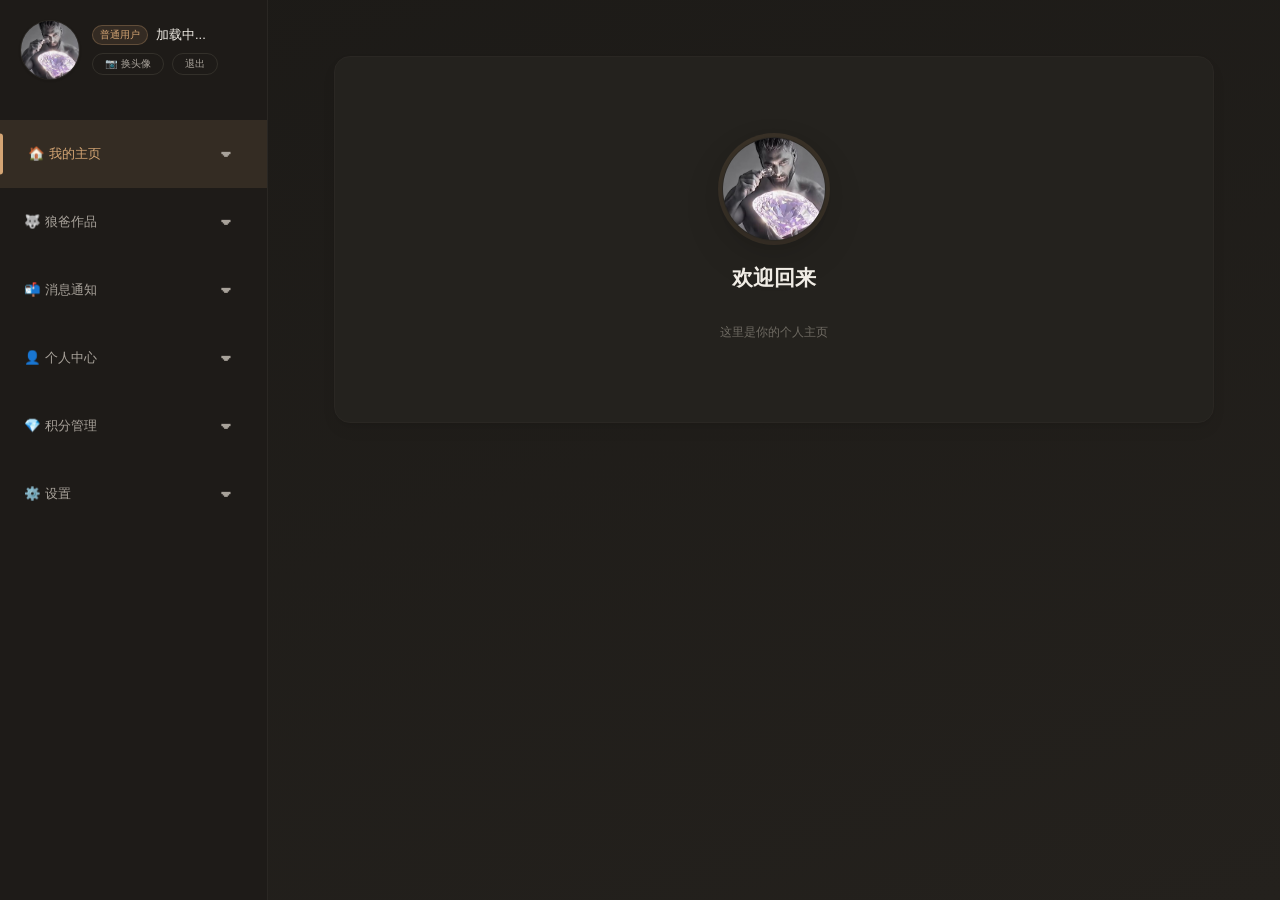
==== commit 83149c31: "Overwrite repository with management interface" ====
--- a/user-dashboard.html
+++ b/user-dashboard.html
@@ -91,8 +91,8 @@
                     <span class="email" id="userEmail">加载中...</span>
                 </div>
                 <div class="user-action-row">
-                    <button class="avatar-change-btn" id="avatarChangeBtn" title="更换头像" data-i18n-title="common.changeAvatar" data-i18n="common.changeAvatar">📷 换头像</button>
-                    <button class="logout-btn-mini" id="logoutBtn" data-i18n="common.logout">退出</button>
+                    <button class="avatar-change-btn" id="avatarChangeBtn" onclick="document.getElementById('avatarInput').click();" title="更换头像" data-i18n-title="common.changeAvatar" data-i18n="common.changeAvatar">📷 换头像</button>
+                    <button class="logout-btn-mini" id="logoutBtn" onclick="if(confirm('确定要退出登录吗？')){ if(window.supabaseClient){ window.supabaseClient.auth.signOut().then(function(){ location.href='index.html'; }); } else { location.href='index.html'; } }" data-i18n="common.logout">退出</button>
                 </div>
             </div>
         </div>
@@ -108,8 +108,8 @@
                 <span class="nav-arrow">▾</span>
             </div>
             <div class="nav-sub" data-sub="wolfDad">
-                <div class="nav-sub-item" data-tab="publicWorks">🌍 公众作品</div>
-                <div class="nav-sub-item" data-tab="excellentWorks">🌟 优秀作品</div>
+                <div class="nav-sub-item" data-tab="publicWorks">🌍 地图分享</div>
+                <div class="nav-sub-item" data-tab="excellentWorks">🌟 模型分享</div>
                 <div class="nav-sub-item" data-tab="myWorks">📁 个人作品</div>
                 <div class="nav-sub-item" data-tab="favWorks">💖 收藏作品</div>
             </div>
@@ -205,22 +205,22 @@
                     </div>
                 </div>
             </div>
-<!-- 公众作品 -->
+<!-- 地图分享 -->
 <div class="card card-works" id="cardPublicWorks">
     <div class="card-head">
-        <h2>🌍 公众作品</h2>
-        <span class="badge">全部公开作品</span>
+        <h2>🌍 地图分享</h2>
+        <span class="badge">公开地图</span>
     </div>
     <div class="works-grid" id="publicWorksList">
         <div class="empty-state" data-i18n="common.loading">加载中...</div>
     </div>
 </div>
 
-<!-- 优秀作品 -->
+<!-- 模型分享 -->
 <div class="card card-works" id="cardExcellentWorks">
     <div class="card-head">
-        <h2>🌟 优秀作品</h2>
-        <span class="badge">精选推荐</span>
+        <h2>🌟 模型分享</h2>
+        <span class="badge">精选模型</span>
     </div>
     <div class="works-grid" id="excellentWorksList">
         <div class="empty-state" data-i18n="common.loading">加载中...</div>
@@ -234,13 +234,10 @@
         <span class="badge">我发布的</span>
     </div>
 
-    <!-- 上传区 -->
+        <!-- 上传区 -->
     <div class="upload-area">
-        <input type="file" id="myWorkFileInput" style="display:none;" />
-        <label class="upload-btn" for="myWorkFileInput">
-            📤 上传作品
-        </label>
-        <span class="upload-hint">支持图片、视频、文档等，单个文件不超过 50MB</span>
+        <button class="upload-btn" id="openUploadModalBtn">📤 上传新作品</button>
+        <span class="upload-hint">支持图片、视频、压缩包等，单个文件不超过 50MB</span>
         <div class="upload-progress" id="uploadProgressBar" style="display:none;">
             <div class="upload-progress-inner" id="uploadProgressInner"></div>
         </div>
@@ -507,7 +504,7 @@
         <div class="item-detail-box">
             <div class="item-detail-left">
                 <img id="detailImage" src="" alt=""
-                     onerror="this.style.display='none'; document.getElementById('detailIconFallback').style.display='flex';">
+                onerror="this.style.display='none'; document.getElementById('detailIconFallback').style.display='flex';">
                 <div id="detailIconFallback" style="display:none;">🎁</div>
             </div>
             <div class="item-detail-right">
@@ -523,21 +520,51 @@
                 <div class="detail-info-row" style="flex-direction:column; align-items:flex-start; gap:6px;">
                     <span class="label" style="margin-bottom:4px;" data-i18n="userDash.detailDesc">商品详情</span>
                     <span class="value" id="detailDesc"
-                          style="text-align:left; font-size:0.85em; line-height:1.6;
-                                 color:var(--theme-text-dim); white-space:pre-wrap;
-                                 word-break:break-word;">—</span>
+                style="text-align:left; font-size:0.85em; line-height:1.6;
+                color:var(--theme-text-dim); white-space:pre-wrap;
+                word-break:break-word;">—</span>
                 </div>
                 <div style="display:flex; gap:10px; margin-top:auto;">
                     <button class="item-detail-close" id="detailCloseBtn" style="flex:1;" data-i18n="userDash.detailClose">关 闭</button>
                     <button class="item-detail-close" id="detailDeleteBtn"
-                            style="flex:1; background:rgba(214,139,139,.15);
-                                   border-color:rgba(214,139,139,.45);
-                                   color:var(--danger);" data-i18n="userDash.detailDelete">删除记录</button>
-                </div>
-            </div>
-        </div>
-    </div>
-
+                    style="flex:1; background:rgba(214,139,139,.15);
+                    border-color:rgba(214,139,139,.45);
+                    olor:var(--danger);" data-i18n="userDash.detailDelete">删除记录</button>
+                </div>
+            </div>
+        </div>
+    </div>
+
+        <!-- 作品编辑弹窗 (补上缺失的HTML) -->
+    <div class="modal-mask" id="workEditModal" style="display:none;">
+        <div class="modal-box" style="width: 480px; max-width: 90%;">
+            <h3>编辑作品信息</h3>
+            <div class="input-box">
+                <label>作品标题</label>
+                <input type="text" id="workEditTitle" placeholder="请输入作品标题" />
+            </div>
+            <div class="input-box">
+                <label>作品简介</label>
+                <textarea id="workEditDesc" rows="3" placeholder="请输入作品简介"></textarea>
+            </div>
+            <div class="input-box">
+                <label>封面图片（可选）</label>
+                <div style="display:flex; gap:12px; align-items:center;">
+                    <div id="workCoverPreview" style="width:80px; height:80px; border-radius:8px; background:rgba(255,255,255,0.05); border:1px dashed var(--theme-border); display:flex; align-items:center; justify-content:center; font-size:2em; overflow:hidden;">
+                        🖼️
+                    </div>
+                    <input type="file" id="workCoverInput" accept="image/*" style="display:none;" />
+                    <button type="button" id="uploadCoverBtn" class="btn-save" style="height:36px; padding:0 16px; font-size:12px; flex:0 0 auto; width:auto;">上传封面图</button>
+                </div>
+            </div>
+            <div class="bio-actions" style="margin-top:20px;">
+                <button id="workEditCancelBtn" data-i18n="common.cancel">取消</button>
+                <button id="workEditSaveBtn" data-i18n="common.save">保存作品</button>
+            </div>
+        </div>
+    </div>
+
+        <!-- ★ 全新微信级聊天弹窗 -->
     <div class="chat-mask" id="chatModal" style="display:none;">
         <div class="chat-box">
             <div class="chat-header">
@@ -546,11 +573,70 @@
                 <button class="chat-close-btn" id="chatCloseBtn">✕</button>
             </div>
             <div class="chat-body" id="chatBody">
-                <div class="empty-state" data-i18n="common.loading">加载中...</div>
-            </div>
-            <div class="chat-input-box">
-                <input type="text" id="chatInput" placeholder="输入消息..." data-i18n-placeholder="userDash.chatInputPlaceholder"/>
-                <button id="chatSendBtn" data-i18n="userDash.chatSend">发送</button>
+                <div class="empty-state">加载中...</div>
+            </div>
+            
+            <div class="chat-input-wrapper">
+                <!-- 引用预览框 -->
+                <div id="replyPreviewBox" class="reply-preview-box" style="display:none;">
+                    <div class="reply-preview-content">
+                        <span id="replyPreviewName">对方</span>：<span id="replyPreviewText">消息内容</span>
+                    </div>
+                    <button id="cancelReplyBtn" class="cancel-reply-btn">✕</button>
+                </div>
+                
+                <div class="chat-input-box">
+                    <input type="text" id="chatInput" placeholder="输入消息..." maxlength="200"/>
+                    <button id="chatSendBtn">发送</button>
+                </div>
+            </div>
+        </div>
+    </div>
+
+    <!-- ★ 全新：上传作品弹窗 -->
+    <div class="modal-mask" id="uploadWorkModal" style="display:none; z-index: 4000;">
+        <div class="modal-box" style="width: 480px; max-width: 90%; max-height: 90vh; overflow-y: auto;">
+            <h3 style="margin-bottom: 16px;">📤 上传新作品</h3>
+            
+            <div class="input-box" style="text-align: left; margin-bottom: 12px;">
+                <label style="font-size: 13px; margin-bottom: 6px; display: block; color: var(--theme-text-dim);">作品分类</label>
+                <select id="uploadWorkCategory" class="theme-select">
+                    <option value="publicWorks">🌍 地图分享</option>
+                    <option value="excellentWorks">🌟 模型分享</option>
+                </select>
+            </div>
+            
+            <div class="input-box" style="text-align: left; margin-bottom: 12px;">
+                <label style="font-size: 13px; margin-bottom: 6px; display: block; color: var(--theme-text-dim);">作品名称</label>
+                <input type="text" id="uploadWorkTitle" placeholder="请输入作品名称" class="theme-input">
+            </div>
+
+            <div class="input-box" style="text-align: left; margin-bottom: 12px;">
+                <label style="font-size: 13px; margin-bottom: 6px; display: block; color: var(--theme-text-dim);">作品简介（可选）</label>
+                <textarea id="uploadWorkDesc" rows="2" placeholder="简单介绍一下..." class="theme-input" style="height: 60px; padding: 10px 12px; resize: vertical;"></textarea>
+            </div>
+
+            <div class="input-box" style="text-align: left; margin-bottom: 12px;">
+                <label style="font-size: 13px; margin-bottom: 6px; display: block; color: var(--theme-text-dim);">作品封面图（可选）</label>
+                <div style="display:flex; gap:12px; align-items:center;">
+                    <div id="uploadCoverPreview" style="width:80px; height:80px; border-radius:8px; background:var(--theme-info-box); border:1px dashed var(--theme-border); display:flex; align-items:center; justify-content:center; font-size:2em; overflow:hidden;">🖼️</div>
+                    <input type="file" id="uploadCoverInput" accept="image/*" style="display:none;">
+                    <button type="button" id="btnSelectCover" class="btn-save" style="height:36px; padding:0 16px; font-size:12px; width:auto; flex:0 0 auto;">选择封面</button>
+                </div>
+            </div>
+
+            <div class="input-box" style="text-align: left; margin-bottom: 12px;">
+                <label style="font-size: 13px; margin-bottom: 6px; display: block; color: var(--theme-text-dim);">主文件（支持压缩包 .zip / .rar 等）</label>
+                <div style="display:flex; gap:12px; align-items:center;">
+                    <input type="file" id="uploadMainFile" style="display:none;">
+                    <button type="button" class="btn-save" id="btnSelectMainFile" style="height:36px; padding:0 16px; font-size:12px; width:auto; flex:0 0 auto;">选择文件</button>
+                    <span id="uploadMainFileName" style="color:var(--theme-text-faint); font-size: 13px; white-space: nowrap; overflow: hidden; text-overflow: ellipsis; max-width: 200px;">未选择文件</span>
+                </div>
+            </div>
+
+            <div class="bio-actions" style="margin-top:20px;">
+                <button id="uploadWorkCancelBtn">取消</button>
+                <button id="uploadWorkSubmitBtn">开始上传</button>
             </div>
         </div>
     </div>
--- a/other/user-dashboard.css
+++ b/other/user-dashboard.css
@@ -147,12 +147,13 @@
 
 .nav-arrow {
     flex-shrink: 0; display: inline-flex; align-items: center; justify-content: center;
-    width: 32px; height: 32px; font-size: 16px; line-height: 1;
+    width: 36px; height: 36px;
+    font-size: 22px; font-weight: bold; line-height: 1; /* ★ 改大字号并加粗 */
     color: var(--theme-text-dim); border-radius: var(--radius-full);
     cursor: pointer; user-select: none;
     transition: transform .4s cubic-bezier(.34,1.2,.64,1),
-                background var(--transition-base),
-                color var(--transition-base);
+    background var(--transition-base),
+    color var(--transition-base);
 }
 .nav-arrow:hover { background: var(--theme-accent-soft); color: var(--theme-accent); transform: scale(1.10); }
 .nav-arrow.open { transform: rotate(180deg); color: var(--theme-accent); }
@@ -744,7 +745,8 @@
 .chat-msg {
     max-width: 75%; padding: var(--space-3) var(--space-4);
     border-radius: var(--radius-md);
-    font-size: 0.92em; line-height: 1.55;
+    font-size: 1.2em;
+    line-height: 1.65;
     word-break: break-word;
     position: relative;
 }
@@ -1931,4 +1933,265 @@
     margin-top: auto;
     padding-top: 10px;
     border-top: 1px dashed var(--theme-border-soft);
+}
+/* ============ ★ 全新精美聊天弹窗样式 ============ */
+.chat-mask {
+    position: fixed; inset: 0;
+    background: rgba(10, 11, 14, 0.55);
+    backdrop-filter: blur(8px); -webkit-backdrop-filter: blur(8px);
+    display: flex; justify-content: center; align-items: center;
+    z-index: 3000; padding: 20px;
+    animation: maskIn 0.3s ease;
+}
+@keyframes maskIn { from { opacity: 0; } to { opacity: 1; } }
+
+.chat-box {
+    width: 440px; max-width: 100%;
+    height: 600px; max-height: 85vh;
+    border-radius: 20px;
+    background: var(--theme-card);
+    border: 1px solid var(--theme-border);
+    box-shadow: 0 20px 60px rgba(0, 0, 0, 0.4);
+    display: flex; flex-direction: column;
+    overflow: hidden;
+    animation: boxIn 0.3s cubic-bezier(0.34, 1.56, 0.64, 1);
+}
+@keyframes boxIn {
+    from { transform: translateY(20px) scale(0.95); opacity: 0; }
+    to   { transform: translateY(0) scale(1); opacity: 1; }
+}
+
+/* 头部 */
+.chat-header {
+    display: flex; align-items: center; gap: 12px;
+    padding: 16px 20px;
+    border-bottom: 1px solid var(--theme-border-soft);
+    background: var(--theme-info-box);
+    flex-shrink: 0;
+}
+.chat-header img {
+    width: 40px; height: 40px; border-radius: 50%;
+    object-fit: cover; background: var(--theme-card);
+    border: 1px solid var(--theme-border-soft);
+}
+.chat-header .chat-name {
+    font-size: 16px; font-weight: 600;
+    color: var(--theme-text); flex: 1;
+}
+.chat-close-btn {
+    width: 32px; height: 32px; border-radius: 50%;
+    background: transparent; border: none;
+    color: var(--theme-text-dim); cursor: pointer;
+    font-size: 16px; display: flex; align-items: center; justify-content: center;
+    transition: all 0.2s;
+}
+.chat-close-btn:hover { background: var(--theme-hover); color: var(--theme-text); }
+
+/* 聊天记录区 */
+.chat-body {
+    flex: 1; overflow-y: auto;
+    padding: 20px;
+    display: flex; flex-direction: column; gap: 16px;
+    scrollbar-width: thin;
+}
+.chat-body::-webkit-scrollbar { width: 6px; }
+.chat-body::-webkit-scrollbar-thumb { background: var(--theme-border); border-radius: 3px; }
+
+.chat-msg {
+    max-width: 80%; padding: 12px 16px;
+    border-radius: 16px;
+    font-size: 14px; line-height: 1.5;
+    word-break: break-word;
+    position: relative;
+    box-shadow: 0 2px 4px rgba(0,0,0,0.05);
+}
+.chat-msg.mine {
+    align-self: flex-end;
+    background: var(--theme-accent-soft);
+    color: var(--theme-text);
+    border: 1px solid var(--theme-accent-border);
+    border-bottom-right-radius: 4px;
+}
+.chat-msg.theirs {
+    align-self: flex-start;
+    background: var(--theme-info-box);
+    color: var(--theme-text);
+    border: 1px solid var(--theme-border-soft);
+    border-bottom-left-radius: 4px;
+}
+.chat-msg .chat-time {
+    display: block; font-size: 11px;
+    opacity: 0.6; margin-top: 6px;
+    text-align: right;
+}
+.chat-msg.theirs .chat-time { text-align: left; }
+
+/* 底部输入区 */
+.chat-input-box {
+    display: flex; gap: 12px;
+    padding: 16px 20px;
+    border-top: 1px solid var(--theme-border-soft);
+    background: var(--theme-info-box);
+    flex-shrink: 0;
+}
+.chat-input-box input {
+    flex: 1; height: 42px;
+    background: var(--theme-card);
+    border: 1px solid var(--theme-border-soft);
+    border-radius: 20px;
+    padding: 0 16px;
+    font-size: 14px; font-family: inherit;
+    color: var(--theme-text); outline: none;
+    transition: all 0.2s;
+}
+.chat-input-box input:focus {
+    border-color: var(--theme-accent-border);
+    box-shadow: 0 0 0 3px var(--theme-accent-soft);
+}
+.chat-input-box button {
+    padding: 0 20px; height: 42px;
+    background: var(--theme-accent-soft);
+    border: 1px solid var(--theme-accent-border);
+    color: var(--theme-accent);
+    font-size: 14px; font-weight: 600; font-family: inherit;
+    border-radius: 20px; cursor: pointer;
+    transition: all 0.2s;
+}
+.chat-input-box button:hover:not(:disabled) {
+    background: var(--theme-accent);
+    color: var(--theme-sidebar);
+    border-color: var(--theme-accent);
+}
+
+/* 移动端适配 */
+@media (max-width: 600px) {
+    .chat-mask { padding: 0; align-items: flex-end; }
+    .chat-box {
+        width: 100%; height: 85vh;
+        border-radius: 24px 24px 0 0;
+        border-bottom: none;
+    }
+    .chat-header { padding: 14px 16px; }
+    .chat-body { padding: 16px; }
+    .chat-input-box { padding: 12px 16px; padding-bottom: calc(12px + env(safe-area-inset-bottom, 0px)); }
+}
+/* ============ 微信级聊天样式 ============ */
+.chat-input-wrapper {
+    display: flex; flex-direction: column;
+    border-top: 1px solid var(--theme-border-soft);
+    background: var(--theme-info-box);
+    flex-shrink: 0;
+}
+
+.reply-preview-box {
+    display: flex; align-items: center; justify-content: space-between;
+    padding: 8px 16px;
+    background: var(--theme-card);
+    border-bottom: 1px solid var(--theme-border-soft);
+    font-size: 12px; color: var(--theme-text-dim);
+    animation: slideDown 0.2s ease;
+}
+@keyframes slideDown { from { transform: translateY(-10px); opacity: 0; } to { transform: translateY(0); opacity: 1; } }
+.reply-preview-content {
+    flex: 1; white-space: nowrap; overflow: hidden; text-overflow: ellipsis;
+    border-left: 3px solid var(--theme-accent);
+    padding-left: 8px;
+}
+.cancel-reply-btn {
+    background: transparent; border: none; color: var(--theme-text-faint);
+    cursor: pointer; font-size: 14px;
+}
+
+.msg-quote-block {
+    background: rgba(0,0,0,0.1);
+    border-left: 3px solid var(--theme-accent-border);
+    padding: 6px 10px; border-radius: 6px;
+    font-size: 12px; color: var(--theme-text-dim);
+    margin-bottom: 6px;
+}
+.chat-msg.mine .msg-quote-block { background: rgba(255,255,255,0.1); }
+
+.chat-msg.recalled {
+    background: transparent !important; border: none !important;
+    box-shadow: none !important; color: var(--theme-text-faint) !important;
+    font-size: 12px; text-align: center; align-self: center !important;
+    padding: 4px 0;
+}
+
+.chat-context-menu {
+    position: fixed; z-index: 9999;
+    background: var(--theme-elevated);
+    border: 1px solid var(--theme-border);
+    border-radius: 10px;
+    box-shadow: 0 10px 30px rgba(0,0,0,0.5);
+    padding: 6px 0; min-width: 100px;
+    animation: popIn 0.15s ease;
+}
+@keyframes popIn { from { transform: scale(0.9); opacity: 0; } to { transform: scale(1); opacity: 1; } }
+.context-item {
+    padding: 10px 16px; font-size: 14px; color: var(--theme-text);
+    cursor: pointer; display: flex; align-items: center; gap: 8px;
+}
+.context-item:hover { background: var(--theme-hover); }
+.context-item.danger { color: var(--danger); }
+/* ============================================================
+ * 上传弹窗统一样式（干掉白框）
+ * ============================================================ */
+#uploadWorkModal .theme-input,
+#uploadWorkModal .theme-select {
+    width: 100% !important;
+    height: 42px !important;
+    padding: 0 12px !important;
+    border-radius: 8px !important;
+    background: var(--theme-info-box) !important;
+    color: var(--theme-text) !important;
+    border: 1px solid var(--theme-border) !important;
+    outline: none !important;
+    box-sizing: border-box !important;
+    transition: all 0.2s !important;
+}
+
+#uploadWorkModal .theme-input:focus,
+#uploadWorkModal .theme-select:focus {
+    border-color: var(--theme-accent) !important;
+    box-shadow: 0 0 0 3px var(--theme-accent-soft) !important;
+}
+
+#uploadWorkModal .theme-input::placeholder {
+    color: var(--theme-text-faint) !important;
+}
+
+#uploadWorkModal .theme-select option {
+    background: var(--theme-elevated) !important;
+    color: var(--theme-text) !important;
+}
+
+#uploadWorkModal .bio-actions button {
+    flex: 1;
+    height: 42px;
+    border-radius: var(--radius-md);
+    font-family: inherit;
+    font-size: 0.95em;
+    cursor: pointer;
+    outline: none;
+    transition: all var(--transition-base);
+}
+
+#uploadWorkModal #uploadWorkCancelBtn {
+    background: transparent;
+    border: 1px solid var(--theme-border);
+    color: var(--theme-text-dim);
+}
+#uploadWorkModal #uploadWorkCancelBtn:hover {
+    background: var(--theme-info-box);
+    color: var(--theme-text);
+}
+#uploadWorkModal #uploadWorkSubmitBtn {
+    background: var(--theme-accent-soft);
+    border: 1px solid var(--theme-accent-border);
+    color: var(--theme-accent);
+    font-weight: 500;
+}
+#uploadWorkModal #uploadWorkSubmitBtn:hover {
+    border-color: var(--theme-accent);
 }
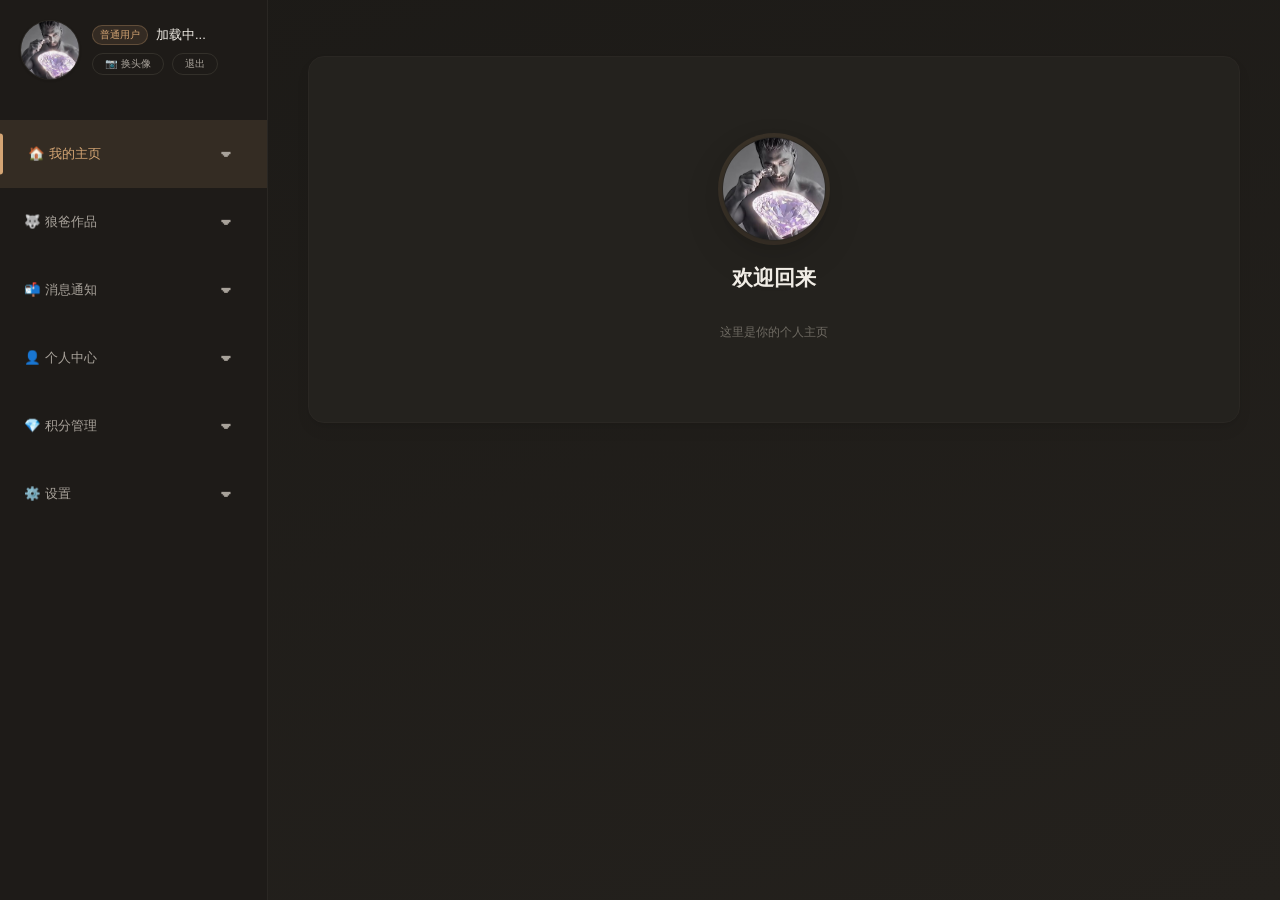
==== commit 4ea78378: "Overwrite repository with management interface" ====
--- a/user-dashboard.html
+++ b/user-dashboard.html
@@ -529,42 +529,47 @@
                     <button class="item-detail-close" id="detailDeleteBtn"
                     style="flex:1; background:rgba(214,139,139,.15);
                     border-color:rgba(214,139,139,.45);
-                    olor:var(--danger);" data-i18n="userDash.detailDelete">删除记录</button>
-                </div>
-            </div>
-        </div>
-    </div>
-
-        <!-- 作品编辑弹窗 (补上缺失的HTML) -->
-    <div class="modal-mask" id="workEditModal" style="display:none;">
-        <div class="modal-box" style="width: 480px; max-width: 90%;">
-            <h3>编辑作品信息</h3>
-            <div class="input-box">
-                <label>作品标题</label>
-                <input type="text" id="workEditTitle" placeholder="请输入作品标题" />
-            </div>
-            <div class="input-box">
-                <label>作品简介</label>
-                <textarea id="workEditDesc" rows="3" placeholder="请输入作品简介"></textarea>
-            </div>
-            <div class="input-box">
-                <label>封面图片（可选）</label>
-                <div style="display:flex; gap:12px; align-items:center;">
-                    <div id="workCoverPreview" style="width:80px; height:80px; border-radius:8px; background:rgba(255,255,255,0.05); border:1px dashed var(--theme-border); display:flex; align-items:center; justify-content:center; font-size:2em; overflow:hidden;">
-                        🖼️
-                    </div>
-                    <input type="file" id="workCoverInput" accept="image/*" style="display:none;" />
-                    <button type="button" id="uploadCoverBtn" class="btn-save" style="height:36px; padding:0 16px; font-size:12px; flex:0 0 auto; width:auto;">上传封面图</button>
-                </div>
-            </div>
-            <div class="bio-actions" style="margin-top:20px;">
-                <button id="workEditCancelBtn" data-i18n="common.cancel">取消</button>
-                <button id="workEditSaveBtn" data-i18n="common.save">保存作品</button>
-            </div>
-        </div>
-    </div>
-
-        <!-- ★ 全新微信级聊天弹窗 -->
+                    color:var(--danger);" data-i18n="userDash.detailDelete">删除记录</button>
+                </div>
+            </div>
+        </div>
+    </div>
+
+<div class="modal-mask" id="workEditModal" style="display:none; align-items:center; justify-content:center;">
+    <div class="modal-box" style="width: 480px; max-width: 92vw; padding: 28px 32px; background: #1e1e1e; border-radius: 16px; border: 1px solid #333; box-shadow: 0 20px 60px rgba(0,0,0,0.6); display: flex; flex-direction: column; gap: 20px;">
+        
+        <h3 style="margin: 0; font-size: 1.15em; font-weight: 600; color: #fff; padding-bottom: 12px; border-bottom: 1px solid #333;">编辑作品信息</h3>
+
+        <!-- 作品标题 -->
+        <div style="display: flex; flex-direction: column; gap: 8px;">
+            <div style="font-size: 0.9em; color: #aaa; font-weight: 500;">作品标题</div>
+            <input type="text" id="workEditTitle" placeholder="请输入作品标题" style="width: 100%; height: 44px; padding: 0 16px; border-radius: 10px; background: #2a2a2a !important; color: #fff !important; border: 1px solid #444 !important; outline: none; font-family: inherit; font-size: 0.95em; box-sizing: border-box;">
+        </div>
+
+        <!-- 作品简介 -->
+        <div style="display: flex; flex-direction: column; gap: 8px;">
+            <div style="font-size: 0.9em; color: #aaa; font-weight: 500;">作品简介</div>
+            <textarea id="workEditDesc" placeholder="简单介绍一下..." style="width: 100%; height: 100px; padding: 12px 16px; border-radius: 10px; background: #2a2a2a !important; color: #fff !important; border: 1px solid #444 !important; outline: none; font-family: inherit; font-size: 0.95em; resize: vertical; box-sizing: border-box; line-height: 1.5;"></textarea>
+        </div>
+
+        <!-- 封面图片 -->
+        <div style="display: flex; flex-direction: column; gap: 8px;">
+            <div style="font-size: 0.9em; color: #aaa; font-weight: 500;">封面图片（可选）</div>
+            <div style="display: flex; align-items: center; gap: 16px;">
+                <div id="workCoverPreview" style="width: 80px; height: 80px; border-radius: 12px; background: #2a2a2a; border: 1px dashed #444; display: flex; align-items: center; justify-content: center; font-size: 2em; overflow: hidden; flex-shrink: 0; color: #666;">🖼️</div>
+                <button type="button" id="uploadCoverBtn" style="height: 40px; padding: 0 20px; border-radius: 8px; background: #2a2a2a !important; border: 1px solid #444 !important; color: #fff !important; cursor: pointer; font-size: 0.9em; transition: all 0.2s;">上传封面图</button>
+                <input type="file" id="workCoverInput" accept="image/*" style="display: none;">
+            </div>
+        </div>
+
+        <!-- 底部按钮 -->
+        <div style="display: flex; justify-content: flex-end; gap: 12px; margin-top: 8px; padding-top: 16px; border-top: 1px solid #333;">
+            <button type="button" id="workEditCancelBtn" style="height: 44px; padding: 0 24px; border-radius: 10px; border: 1px solid #444; background: transparent; color: #aaa; cursor: pointer; font-size: 0.95em; transition: all 0.2s;">取消</button>
+            <button type="button" id="workEditSaveBtn" style="height: 44px; padding: 0 24px; border-radius: 10px; border: 1px solid #d4a574; background: rgba(212, 165, 116, 0.15); color: #d4a574; cursor: pointer; font-size: 0.95em; font-weight: 500; transition: all 0.2s;">保存作品</button>
+        </div>
+    </div>
+</div>
+
     <div class="chat-mask" id="chatModal" style="display:none;">
         <div class="chat-box">
             <div class="chat-header">
@@ -577,7 +582,6 @@
             </div>
             
             <div class="chat-input-wrapper">
-                <!-- 引用预览框 -->
                 <div id="replyPreviewBox" class="reply-preview-box" style="display:none;">
                     <div class="reply-preview-content">
                         <span id="replyPreviewName">对方</span>：<span id="replyPreviewText">消息内容</span>
@@ -593,50 +597,92 @@
         </div>
     </div>
 
-    <!-- ★ 全新：上传作品弹窗 -->
-    <div class="modal-mask" id="uploadWorkModal" style="display:none; z-index: 4000;">
-        <div class="modal-box" style="width: 480px; max-width: 90%; max-height: 90vh; overflow-y: auto;">
-            <h3 style="margin-bottom: 16px;">📤 上传新作品</h3>
+    <div class="modal-mask" id="uploadWorkModal" style="display:none;">
+    <div class="modal-box">
+        <h3>📤 上传新作品</h3>
+
+        <!-- 分类 -->
+        <div class="form-group">
+            <div class="form-label">作品分类</div>
+            <select id="uploadWorkCategory" class="theme-select">
+                <option value="publicWorks">🌍 地图分享</option>
+                <option value="excellentWorks">🌟 模型分享</option>
+                <option value="myWorks">📁 个人作品</option>
+            </select>
+        </div>
+
+        <!-- 名称 -->
+        <div class="form-group">
+            <div class="form-label">作品名称</div>
+            <input type="text" id="uploadWorkTitle" class="theme-input" placeholder="请输入作品名称">
+        </div>
+
+        <!-- 简介 -->
+        <div class="form-group">
+            <div class="form-label">作品简介（可选）</div>
+            <textarea id="uploadWorkDesc" placeholder="简单介绍一下..."></textarea>
+        </div>
+
+        <!-- 封面 -->
+        <div class="form-group">
+            <div class="form-label">作品封面图（可选）</div>
+            <div class="file-select-row">
+                <div class="cover-preview-box" id="uploadCoverPreview">🖼️</div>
+                <button type="button" class="file-select-btn" id="btnSelectCover">选择封面</button>
+                <input type="file" id="uploadCoverInput" accept="image/*" style="display:none;">
+            </div>
+        </div>
+
+        <!-- 主文件 -->
+        <div class="form-group">
+            <div class="form-label">主文件（支持压缩包 .zip / .rar 等）</div>
+            <div class="file-select-row">
+                <button type="button" class="file-select-btn" id="btnSelectMainFile">选择文件</button>
+                <span class="file-name-hint" id="uploadMainFileName">未选择文件</span>
+                <input type="file" id="uploadMainFile" style="display:none;">
+            </div>
+            <!-- 进度条 -->
+            <div class="progress-container" id="uploadProgressBar">
+                <div class="progress-bar-inner" id="uploadProgressInner"></div>
+            </div>
+        </div>
+
+        <!-- 底部按钮 -->
+        <div class="modal-actions">
+            <button type="button" id="uploadWorkCancelBtn">取消</button>
+            <button type="button" id="uploadWorkSubmitBtn">开始上传</button>
+        </div>
+    </div>
+</div>
+
+    <!-- ★ 作品详情弹窗 -->
+    <div class="modal-mask" id="workDetailModal" style="display:none; z-index: 4000;">
+        <div class="modal-box" style="width: 520px; max-width: 90%; max-height: 90vh; overflow-y: auto; padding: 0; overflow: hidden;">
+            <div style="width: 100%; height: 240px; background: var(--theme-info-box); position: relative;">
+                <img id="detailWorkCover" src="" style="width: 100%; height: 100%; object-fit: cover; display: none;">
+                <div id="detailWorkIcon" style="width: 100%; height: 100%; display: flex; align-items: center; justify-content: center; font-size: 4em; color: var(--theme-text-faint);">📄</div>
+            </div>
             
-            <div class="input-box" style="text-align: left; margin-bottom: 12px;">
-                <label style="font-size: 13px; margin-bottom: 6px; display: block; color: var(--theme-text-dim);">作品分类</label>
-                <select id="uploadWorkCategory" class="theme-select">
-                    <option value="publicWorks">🌍 地图分享</option>
-                    <option value="excellentWorks">🌟 模型分享</option>
-                </select>
-            </div>
-            
-            <div class="input-box" style="text-align: left; margin-bottom: 12px;">
-                <label style="font-size: 13px; margin-bottom: 6px; display: block; color: var(--theme-text-dim);">作品名称</label>
-                <input type="text" id="uploadWorkTitle" placeholder="请输入作品名称" class="theme-input">
-            </div>
-
-            <div class="input-box" style="text-align: left; margin-bottom: 12px;">
-                <label style="font-size: 13px; margin-bottom: 6px; display: block; color: var(--theme-text-dim);">作品简介（可选）</label>
-                <textarea id="uploadWorkDesc" rows="2" placeholder="简单介绍一下..." class="theme-input" style="height: 60px; padding: 10px 12px; resize: vertical;"></textarea>
-            </div>
-
-            <div class="input-box" style="text-align: left; margin-bottom: 12px;">
-                <label style="font-size: 13px; margin-bottom: 6px; display: block; color: var(--theme-text-dim);">作品封面图（可选）</label>
-                <div style="display:flex; gap:12px; align-items:center;">
-                    <div id="uploadCoverPreview" style="width:80px; height:80px; border-radius:8px; background:var(--theme-info-box); border:1px dashed var(--theme-border); display:flex; align-items:center; justify-content:center; font-size:2em; overflow:hidden;">🖼️</div>
-                    <input type="file" id="uploadCoverInput" accept="image/*" style="display:none;">
-                    <button type="button" id="btnSelectCover" class="btn-save" style="height:36px; padding:0 16px; font-size:12px; width:auto; flex:0 0 auto;">选择封面</button>
-                </div>
-            </div>
-
-            <div class="input-box" style="text-align: left; margin-bottom: 12px;">
-                <label style="font-size: 13px; margin-bottom: 6px; display: block; color: var(--theme-text-dim);">主文件（支持压缩包 .zip / .rar 等）</label>
-                <div style="display:flex; gap:12px; align-items:center;">
-                    <input type="file" id="uploadMainFile" style="display:none;">
-                    <button type="button" class="btn-save" id="btnSelectMainFile" style="height:36px; padding:0 16px; font-size:12px; width:auto; flex:0 0 auto;">选择文件</button>
-                    <span id="uploadMainFileName" style="color:var(--theme-text-faint); font-size: 13px; white-space: nowrap; overflow: hidden; text-overflow: ellipsis; max-width: 200px;">未选择文件</span>
-                </div>
-            </div>
-
-            <div class="bio-actions" style="margin-top:20px;">
-                <button id="uploadWorkCancelBtn">取消</button>
-                <button id="uploadWorkSubmitBtn">开始上传</button>
+            <div style="padding: 24px;">
+                <h2 id="detailWorkTitle" style="font-size: 1.4em; margin-bottom: 8px; color: var(--theme-text);">作品名称</h2>
+                <div style="font-size: 0.9em; color: var(--theme-text-dim); line-height: 1.6; margin-bottom: 20px;" id="detailWorkDesc">简介...</div>
+                
+                <div style="display: flex; justify-content: space-between; align-items: center; padding: 12px 0; border-top: 1px dashed var(--theme-border); border-bottom: 1px dashed var(--theme-border); margin-bottom: 20px;">
+                    <span id="detailWorkAuthor" style="font-size: 0.9em; color: var(--theme-accent);">👤 作者</span>
+                    <span id="detailWorkTime" style="font-size: 0.85em; color: var(--theme-text-faint);">2026-10-25</span>
+                </div>
+
+                <div style="display: flex; justify-content: space-between; align-items: center; margin-bottom: 24px;">
+                    <div style="display: flex; flex-direction: column;">
+                        <span style="font-size: 0.85em; color: var(--theme-text-faint);">文件大小</span>
+                        <span id="detailWorkSize" style="font-size: 1.1em; font-weight: 600; color: var(--theme-text);">0 MB</span>
+                    </div>
+                    <div style="display: flex; gap: 10px;" id="detailWorkActions">
+                    </div>
+                </div>
+                <div style="text-align: right; margin-top: 10px;">
+                    <button id="detailWorkCloseBtn" style="height: 42px; padding: 0 24px; border-radius: var(--radius-md); border: 1px solid var(--theme-border); background: transparent; color: var(--theme-text-dim); cursor: pointer; font-size: 0.95em;">关闭</button>
+                </div>
             </div>
         </div>
     </div>
--- a/other/user-dashboard.css
+++ b/other/user-dashboard.css
@@ -28,16 +28,16 @@
     background: var(--theme-sidebar);
     border-right: 1px solid var(--theme-border-soft);
     display: flex; flex-direction: column;
-    padding: var(--space-5) 0;              /* ★ 改动：space-7 → space-5，整体上移 */
+    padding: var(--space-5) 0;
     flex-shrink: 0; z-index: 10;
 }
 .user-profile {
     display: flex; align-items: center;
-    padding: 0 var(--space-5) var(--space-4);  /* ★ 改动：左右 20px，底部 16px */
-    margin-bottom: var(--space-4);              /* ★ 改动：16px */
-    gap: var(--space-3);                        /* ★ 改动：12px */
-}
-.avatar-wrapper {                               /* ★ 改动：48×48 → 60×60 */
+    padding: 0 var(--space-5) var(--space-4);
+    margin-bottom: var(--space-4);
+    gap: var(--space-3);
+}
+.avatar-wrapper {
     position: relative; width: 60px; height: 60px; flex-shrink: 0;
 }
 .avatar-wrapper img {
@@ -69,45 +69,33 @@
     font-size: 0.92em; font-weight: 500; color: var(--theme-text);
     overflow: hidden; text-overflow: ellipsis; white-space: nowrap; flex: 1;
 }
-.user-name-row .role {                       /* ★ 改动：padding 2px 10px → 1px 7px */
+.user-name-row .role {
     font-size: 0.72em; font-weight: 500; color: var(--theme-accent);
     background: var(--theme-accent-soft);
     border: 1px solid var(--theme-accent-border);
     padding: 1px 7px; border-radius: var(--radius-full);
     white-space: nowrap; flex-shrink: 0;
 }
-.user-action-row {                           /* ★ 改动：靠左对齐 */
+.user-action-row {
     display: flex; align-items: center;
     gap: var(--space-2); width: 100%;
     justify-content: flex-start;
 }
-.user-action-row .avatar-change-btn,         /* ★ 改动：不撑满，宽度自适应 */
+.user-action-row .avatar-change-btn,
 .user-action-row .logout-btn-mini {
     flex: 0 0 auto;
     padding: 3px 12px;
     text-align: center; justify-content: center;
 }
-.logout-btn-mini {
+.logout-btn-mini, .avatar-change-btn {
     background: transparent; border: 1px solid var(--theme-border);
     color: var(--theme-text-dim); font-size: 0.72em; font-family: inherit;
     border-radius: var(--radius-full);
     cursor: pointer; white-space: nowrap;
     transition: all var(--transition-base);
 }
-.logout-btn-mini:hover {
-    background: var(--theme-info-box); color: var(--theme-text);
-}
-.avatar-change-btn {
-    background: transparent; border: 1px solid var(--theme-border);
-    color: var(--theme-text-dim); font-size: 0.72em; font-family: inherit;
-    border-radius: var(--radius-full);
-    cursor: pointer; white-space: nowrap;
-    transition: all var(--transition-base);
-}
-.avatar-change-btn:hover {
-    background: var(--theme-info-box); color: var(--theme-text);
-    border-color: var(--theme-text-faint);
-}
+.logout-btn-mini:hover { background: var(--theme-info-box); color: var(--theme-text); }
+.avatar-change-btn:hover { background: var(--theme-info-box); color: var(--theme-text); border-color: var(--theme-text-faint); }
 
 /* ============ 导航 ============ */
 .nav-menu { flex: 1; overflow-y: auto; padding: var(--space-2) 0; scrollbar-width: thin; }
@@ -148,7 +136,7 @@
 .nav-arrow {
     flex-shrink: 0; display: inline-flex; align-items: center; justify-content: center;
     width: 36px; height: 36px;
-    font-size: 22px; font-weight: bold; line-height: 1; /* ★ 改大字号并加粗 */
+    font-size: 22px; font-weight: bold; line-height: 1;
     color: var(--theme-text-dim); border-radius: var(--radius-full);
     cursor: pointer; user-select: none;
     transition: transform .4s cubic-bezier(.34,1.2,.64,1),
@@ -320,14 +308,8 @@
     gap: var(--space-5);
 }
 .checkin-points { display: flex; flex-direction: column; align-items: center; gap: var(--space-1); }
-.checkin-points .num {
-    font-size: 3em; font-weight: 700; color: var(--theme-accent);
-    line-height: 1; letter-spacing: -0.02em;
-}
-.checkin-points .lbl {
-    font-size: 0.82em; color: var(--theme-text-faint);
-    letter-spacing: 0.08em; text-transform: uppercase;
-}
+.checkin-points .num { font-size: 3em; font-weight: 700; color: var(--theme-accent); line-height: 1; letter-spacing: -0.02em; }
+.checkin-points .lbl { font-size: 0.82em; color: var(--theme-text-faint); letter-spacing: 0.08em; text-transform: uppercase; }
 .checkin-btn {
     padding: var(--space-4) var(--space-8);
     font-size: 1em; font-weight: 600; font-family: inherit;
@@ -338,10 +320,7 @@
     cursor: pointer;
     transition: all var(--transition-base); outline: none;
 }
-.checkin-btn:hover:not(:disabled) {
-    border-color: var(--theme-accent);
-    box-shadow: 0 0 0 6px var(--theme-accent-soft);
-}
+.checkin-btn:hover:not(:disabled) { border-color: var(--theme-accent); box-shadow: 0 0 0 6px var(--theme-accent-soft); }
 .checkin-btn:disabled { opacity: 0.5; cursor: not-allowed; }
 
 .checkin-calendar {
@@ -361,24 +340,13 @@
 .checkin-day .day-name { font-size: 0.72em; color: var(--theme-text-faint); white-space: nowrap; }
 .checkin-day .day-date { font-size: 0.95em; font-weight: 600; color: var(--theme-text); line-height: 1.1; }
 .checkin-day .day-points { font-size: 0.72em; color: var(--theme-text-faint); white-space: nowrap; font-weight: 500; }
-.checkin-day.today {
-    border-color: var(--theme-accent-border);
-    background: var(--theme-accent-soft);
-    box-shadow: 0 0 0 2px var(--theme-accent-soft);
-}
+.checkin-day.today { border-color: var(--theme-accent-border); background: var(--theme-accent-soft); box-shadow: 0 0 0 2px var(--theme-accent-soft); }
 .checkin-day.today .day-name, .checkin-day.today .day-points { color: var(--theme-accent); }
 .checkin-day.checked { border-color: rgba(130,200,150,.4); background: rgba(130,200,150,.08); }
 .checkin-day.checked .day-points { color: #8cc8a0; font-weight: 600; }
-.checkin-day.checked .day-date::after {
-    content: '✓'; display: inline-block; margin-left: 3px;
-    font-size: 0.7em; color: #8cc8a0;
-}
-
-.checkin-stats {
-    display: grid; grid-template-columns: 1fr 1fr;
-    gap: var(--space-3); width: 100%; max-width: 400px;
-    margin-top: var(--space-3);
-}
+.checkin-day.checked .day-date::after { content: '✓'; display: inline-block; margin-left: 3px; font-size: 0.7em; color: #8cc8a0; }
+
+.checkin-stats { display: grid; grid-template-columns: 1fr 1fr; gap: var(--space-3); width: 100%; max-width: 400px; margin-top: var(--space-3); }
 .checkin-stat {
     background: var(--theme-info-box);
     border: 1px solid var(--theme-border-soft);
@@ -389,134 +357,49 @@
 }
 .checkin-stat .v { font-size: 1.4em; font-weight: 600; color: var(--theme-text); }
 .checkin-stat .k { font-size: 0.76em; color: var(--theme-text-faint); }
+
 /* ============ 积分商城 ============ */
 .shop-hint {
-    font-size: 0.86em;
-    color: var(--theme-text-dim);
-    margin-bottom: var(--space-5);
-    padding: var(--space-3) var(--space-4);
+    font-size: 0.86em; color: var(--theme-text-dim);
+    margin-bottom: var(--space-5); padding: var(--space-3) var(--space-4);
     background: rgba(255, 255, 255, 0.03);
     border-left: 3px solid var(--theme-accent);
-    border-radius: 12px;
-    line-height: 1.6;
-}
-.shop-grid {
-    display: grid;
-    grid-template-columns: repeat(auto-fill, minmax(150px, 1fr));
-    gap: var(--space-3);
-    margin-bottom: var(--space-7);
-}
+    border-radius: 12px; line-height: 1.6;
+}
+.shop-grid { display: grid; grid-template-columns: repeat(auto-fill, minmax(150px, 1fr)); gap: var(--space-3); margin-bottom: var(--space-7); }
 .shop-item {
     position: relative;
     background: rgba(255, 255, 255, 0.035);
-    border: none;
-    border-radius: 20px;
+    border: none; border-radius: 20px;
     padding: var(--space-4) var(--space-3);
     display: flex; flex-direction: column; gap: var(--space-2);
     backdrop-filter: blur(20px) saturate(140%);
     -webkit-backdrop-filter: blur(20px) saturate(140%);
     box-shadow: 0 1px 2px rgba(0, 0, 0, 0.15), 0 4px 12px rgba(0, 0, 0, 0.10);
-    transition: transform .25s cubic-bezier(.4,0,.2,1),
-                box-shadow .25s cubic-bezier(.4,0,.2,1),
-                background-color .25s cubic-bezier(.4,0,.2,1);
-}
-.shop-item:hover {
-    transform: translateY(-2px);
-    background: rgba(255, 255, 255, 0.055);
-    box-shadow: 0 2px 4px rgba(0, 0, 0, 0.18), 0 8px 24px rgba(0, 0, 0, 0.16);
-}
+    transition: transform .25s cubic-bezier(.4,0,.2,1), box-shadow .25s cubic-bezier(.4,0,.2,1), background-color .25s cubic-bezier(.4,0,.2,1);
+}
+.shop-item:hover { transform: translateY(-2px); background: rgba(255, 255, 255, 0.055); box-shadow: 0 2px 4px rgba(0, 0, 0, 0.18), 0 8px 24px rgba(0, 0, 0, 0.16); }
 .shop-item.out-of-stock { opacity: 0.55; }
-.shop-item-stock {
-    position: absolute; top: 8px; right: 8px;
-    font-size: 0.65em; padding: 2px 8px;
-    border-radius: 999px;
-    background: rgba(255, 255, 255, 0.06);
-    color: var(--theme-text-dim);
-    backdrop-filter: blur(10px);
-    -webkit-backdrop-filter: blur(10px);
-    font-weight: 500; letter-spacing: 0.02em;
-}
-.shop-item-icon {
-    font-size: 1.9em; line-height: 1;
-    text-align: center; margin-top: 2px;
-    filter: drop-shadow(0 2px 6px rgba(0,0,0,0.25));
-}
-.shop-item-name {
-    font-size: 0.92em; font-weight: 600;
-    color: var(--theme-text); text-align: center;
-    word-break: break-word; line-height: 1.35;
-}
-.shop-item-desc {
-    font-size: 0.72em; color: var(--theme-text-faint);
-    line-height: 1.5; text-align: center; min-height: 2em;
-    overflow: hidden; text-overflow: ellipsis;
-    display: -webkit-box;
-    -webkit-line-clamp: 2;
-    -webkit-box-orient: vertical;
-}
-.shop-item-price {
-    font-size: 0.95em; font-weight: 700;
-    color: var(--theme-accent); text-align: center;
-    display: flex; align-items: center; justify-content: center; gap: 3px;
-    margin-top: auto; letter-spacing: 0.01em;
-}
-.shop-item-limit {
-    font-size: 0.7em; color: var(--theme-accent);
-    text-align: center; letter-spacing: 0.02em;
-}
-.shop-buy-btn {
-    height: 34px;
-    background: var(--theme-accent-soft);
-    border: none;
-    color: var(--theme-accent);
-    font-size: 0.8em; font-weight: 500;
-    font-family: inherit;
-    border-radius: 12px;
-    cursor: pointer;
-    transition: background-color .2s ease, color .2s ease, transform .12s ease;
-    outline: none;
-}
-.shop-buy-btn:hover:not(:disabled) {
-    background: rgba(124, 174, 224, 0.22);
-    color: #a7c8ec;
-}
+.shop-item-stock { position: absolute; top: 8px; right: 8px; font-size: 0.65em; padding: 2px 8px; border-radius: 999px; background: rgba(255, 255, 255, 0.06); color: var(--theme-text-dim); backdrop-filter: blur(10px); -webkit-backdrop-filter: blur(10px); font-weight: 500; letter-spacing: 0.02em; }
+.shop-item-icon { font-size: 1.9em; line-height: 1; text-align: center; margin-top: 2px; filter: drop-shadow(0 2px 6px rgba(0,0,0,0.25)); }
+.shop-item-name { font-size: 0.92em; font-weight: 600; color: var(--theme-text); text-align: center; word-break: break-word; line-height: 1.35; }
+.shop-item-desc { font-size: 0.72em; color: var(--theme-text-faint); line-height: 1.5; text-align: center; min-height: 2em; overflow: hidden; text-overflow: ellipsis; display: -webkit-box; -webkit-line-clamp: 2; -webkit-box-orient: vertical; }
+.shop-item-price { font-size: 0.95em; font-weight: 700; color: var(--theme-accent); text-align: center; display: flex; align-items: center; justify-content: center; gap: 3px; margin-top: auto; letter-spacing: 0.01em; }
+.shop-item-limit { font-size: 0.7em; color: var(--theme-accent); text-align: center; letter-spacing: 0.02em; }
+.shop-buy-btn { height: 34px; background: var(--theme-accent-soft); border: none; color: var(--theme-accent); font-size: 0.8em; font-weight: 500; font-family: inherit; border-radius: 12px; cursor: pointer; transition: background-color .2s ease, color .2s ease, transform .12s ease; outline: none; }
+.shop-buy-btn:hover:not(:disabled) { background: rgba(124, 174, 224, 0.22); color: #a7c8ec; }
 .shop-buy-btn:active:not(:disabled) { transform: scale(0.96); }
 .shop-buy-btn:disabled { opacity: 0.4; cursor: not-allowed; }
 
-.shop-section-title {
-    font-size: 0.82em; color: var(--theme-accent);
-    text-transform: uppercase; letter-spacing: 0.12em;
-    font-weight: 600;
-    margin-bottom: var(--space-4);
-    padding-bottom: var(--space-3);
-    border-bottom: 1px solid var(--theme-border-soft);
-}
-.shop-history {
-    display: flex; flex-direction: column; gap: var(--space-2);
-}
-.shop-history-item {
-    display: flex; align-items: center; gap: var(--space-3);
-    padding: var(--space-3) var(--space-4);
-    background: rgba(255, 255, 255, 0.03);
-    border: none;
-    border-radius: 14px;
-    font-size: 0.88em;
-    backdrop-filter: blur(14px);
-    -webkit-backdrop-filter: blur(14px);
-    transition: background-color .2s ease;
-}
+.shop-section-title { font-size: 0.82em; color: var(--theme-accent); text-transform: uppercase; letter-spacing: 0.12em; font-weight: 600; margin-bottom: var(--space-4); padding-bottom: var(--space-3); border-bottom: 1px solid var(--theme-border-soft); }
+.shop-history { display: flex; flex-direction: column; gap: var(--space-2); }
+.shop-history-item { display: flex; align-items: center; gap: var(--space-3); padding: var(--space-3) var(--space-4); background: rgba(255, 255, 255, 0.03); border: none; border-radius: 14px; font-size: 0.88em; backdrop-filter: blur(14px); -webkit-backdrop-filter: blur(14px); transition: background-color .2s ease; }
 .shop-history-item:hover { background: rgba(255, 255, 255, 0.055); }
 .shop-history-item .h-icon { font-size: 1.4em; }
 .shop-history-item .h-info { flex: 1; min-width: 0; }
 .shop-history-item .h-name { color: var(--theme-text); font-weight: 500; }
-.shop-history-item .h-time {
-    font-size: 0.78em; color: var(--theme-text-faint);
-    margin-top: 2px;
-}
-.shop-history-item .h-price {
-    color: var(--danger); font-weight: 600;
-    white-space: nowrap;
-}
+.shop-history-item .h-time { font-size: 0.78em; color: var(--theme-text-faint); margin-top: 2px; }
+.shop-history-item .h-price { color: var(--danger); font-weight: 600; white-space: nowrap; }
 
 /* ============ 商品详情弹窗 ============ */
 .modal-mask {
@@ -532,134 +415,38 @@
     border: 1px solid var(--theme-border);
     border-radius: var(--radius-lg);
     box-shadow: var(--shadow-lg);
-    display: flex;
-    overflow: hidden;
+    display: flex; overflow: hidden;
     animation: boxIn var(--transition-base) var(--ease);
 }
-@keyframes boxIn {
-    from { transform: translateY(10px) scale(.98); opacity: 0; }
-    to   { transform: translateY(0) scale(1); opacity: 1; }
-}
-.item-detail-left {
-    width: 42%;
-    background: var(--theme-info-box);
-    display: flex;
-    align-items: center;
-    justify-content: center;
-    min-height: 260px;
-    position: relative;
-}
-.item-detail-left img {
-    width: 100%; height: 100%;
-    object-fit: cover;
-    position: absolute; inset: 0;
-}
-#detailIconFallback {
-    font-size: 5em;
-    align-items: center; justify-content: center;
-    width: 100%; height: 100%;
-    line-height: 1;
-}
-.item-detail-right {
-    width: 58%;
-    padding: var(--space-7) var(--space-6);
-    display: flex; flex-direction: column;
-    gap: var(--space-4);
-}
-.item-detail-right h3 {
-    font-size: 1.25em; font-weight: 600;
-    color: var(--theme-text); margin: 0;
-    word-break: break-word;
-}
-.detail-info-row {
-    display: flex; justify-content: space-between; align-items: center;
-    padding-bottom: var(--space-3);
-    border-bottom: 1px solid var(--theme-border-soft);
-    font-size: 0.9em;
-}
+@keyframes boxIn { from { transform: translateY(10px) scale(.98); opacity: 0; } to { transform: translateY(0) scale(1); opacity: 1; } }
+.item-detail-left { width: 42%; background: var(--theme-info-box); display: flex; align-items: center; justify-content: center; min-height: 260px; position: relative; }
+.item-detail-left img { width: 100%; height: 100%; object-fit: cover; position: absolute; inset: 0; }
+#detailIconFallback { font-size: 5em; align-items: center; justify-content: center; width: 100%; height: 100%; line-height: 1; }
+.item-detail-right { width: 58%; padding: var(--space-7) var(--space-6); display: flex; flex-direction: column; gap: var(--space-4); }
+.item-detail-right h3 { font-size: 1.25em; font-weight: 600; color: var(--theme-text); margin: 0; word-break: break-word; }
+.detail-info-row { display: flex; justify-content: space-between; align-items: center; padding-bottom: var(--space-3); border-bottom: 1px solid var(--theme-border-soft); font-size: 0.9em; }
 .detail-info-row .label { color: var(--theme-text-faint); }
 .detail-info-row .value { color: var(--theme-text); font-weight: 500; }
 .detail-info-row .value.highlight { color: var(--theme-accent); font-weight: 700; font-size: 1.1em; }
-.item-detail-close {
-    margin-top: auto;
-    height: 42px;
-    background: var(--theme-accent-soft);
-    border: 1px solid var(--theme-accent-border);
-    color: var(--theme-accent);
-    border-radius: var(--radius-md);
-    cursor: pointer;
-    font-family: inherit;
-    font-size: 0.95em; font-weight: 500;
-    transition: all var(--transition-base);
-    outline: none;
-}
+.item-detail-close { margin-top: auto; height: 42px; background: var(--theme-accent-soft); border: 1px solid var(--theme-accent-border); color: var(--theme-accent); border-radius: var(--radius-md); cursor: pointer; font-family: inherit; font-size: 0.95em; font-weight: 500; transition: all var(--transition-base); outline: none; }
 .item-detail-close:hover { border-color: var(--theme-accent); }
 
 /* ============ 好友 ============ */
-.add-friend-box {
-    display: flex; gap: var(--space-3);
-    margin-bottom: var(--space-7);
-    flex-wrap: wrap;
-}
-.add-friend-box input {
-    flex: 1; min-width: 200px; height: 42px;
-    background: var(--theme-info-box);
-    border: 1px solid var(--theme-border-soft);
-    border-radius: var(--radius-md);
-    padding: 0 var(--space-4);
-    font-size: 0.95em; font-family: inherit;
-    color: var(--theme-text); outline: none;
-    transition: all var(--transition-base);
-}
-.add-friend-box input:focus {
-    border-color: var(--theme-accent-border);
-    box-shadow: 0 0 0 3px var(--theme-accent-soft);
-}
+.add-friend-box { display: flex; gap: var(--space-3); margin-bottom: var(--space-7); flex-wrap: wrap; }
+.add-friend-box input { flex: 1; min-width: 200px; height: 42px; background: var(--theme-info-box); border: 1px solid var(--theme-border-soft); border-radius: var(--radius-md); padding: 0 var(--space-4); font-size: 0.95em; font-family: inherit; color: var(--theme-text); outline: none; transition: all var(--transition-base); }
+.add-friend-box input:focus { border-color: var(--theme-accent-border); box-shadow: 0 0 0 3px var(--theme-accent-soft); }
 .add-friend-box input::placeholder { color: var(--theme-text-faint); }
-.add-friend-box button {
-    flex-shrink: 0; padding: 0 var(--space-6); height: 42px;
-    background: var(--theme-accent-soft);
-    border: 1px solid var(--theme-accent-border);
-    color: var(--theme-accent);
-    font-size: 0.95em; font-weight: 500; font-family: inherit;
-    border-radius: var(--radius-md); cursor: pointer;
-    transition: all var(--transition-base); outline: none;
-}
-.add-friend-box button:hover:not(:disabled) {
-    border-color: var(--theme-accent);
-    box-shadow: var(--shadow-md), 0 0 0 4px var(--theme-accent-soft);
-}
+.add-friend-box button { flex-shrink: 0; padding: 0 var(--space-6); height: 42px; background: var(--theme-accent-soft); border: 1px solid var(--theme-accent-border); color: var(--theme-accent); font-size: 0.95em; font-weight: 500; font-family: inherit; border-radius: var(--radius-md); cursor: pointer; transition: all var(--transition-base); outline: none; }
+.add-friend-box button:hover:not(:disabled) { border-color: var(--theme-accent); box-shadow: var(--shadow-md), 0 0 0 4px var(--theme-accent-soft); }
 .add-friend-box button:disabled { opacity: 0.5; cursor: not-allowed; }
 
 .friend-section { margin-bottom: var(--space-7); }
 .friend-section:last-child { margin-bottom: 0; }
-.friend-section-title {
-    font-size: 0.82em; color: var(--theme-accent);
-    text-transform: uppercase; letter-spacing: 0.12em;
-    font-weight: 600; margin-bottom: var(--space-4);
-    padding-bottom: var(--space-3);
-    border-bottom: 1px solid var(--theme-border-soft);
-}
+.friend-section-title { font-size: 0.82em; color: var(--theme-accent); text-transform: uppercase; letter-spacing: 0.12em; font-weight: 600; margin-bottom: var(--space-4); padding-bottom: var(--space-3); border-bottom: 1px solid var(--theme-border-soft); }
 .friend-list { display: flex; flex-direction: column; gap: var(--space-3); }
-.friend-item {
-    display: flex; align-items: center; gap: var(--space-4);
-    padding: var(--space-4);
-    background: var(--theme-info-box);
-    border: 1px solid var(--theme-border-soft);
-    border-radius: var(--radius-md);
-    cursor: pointer;
-    transition: all var(--transition-base);
-}
-.friend-item:hover {
-    border-color: var(--theme-accent-border);
-    box-shadow: var(--shadow-sm);
-}
-.friend-item img {
-    width: 44px; height: 44px; border-radius: var(--radius-full);
-    object-fit: cover; flex-shrink: 0;
-    background: var(--theme-card);
-    border: 1px solid var(--theme-border-soft);
-}
+.friend-item { display: flex; align-items: center; gap: var(--space-4); padding: var(--space-4); background: var(--theme-info-box); border: 1px solid var(--theme-border-soft); border-radius: var(--radius-md); cursor: pointer; transition: all var(--transition-base); }
+.friend-item:hover { border-color: var(--theme-accent-border); box-shadow: var(--shadow-sm); }
+.friend-item img { width: 44px; height: 44px; border-radius: var(--radius-full); object-fit: cover; flex-shrink: 0; background: var(--theme-card); border: 1px solid var(--theme-border-soft); }
 .friend-item .friend-info { flex: 1; min-width: 0; display: flex; flex-direction: column; gap: 2px; }
 .friend-item .friend-name { font-size: 0.95em; font-weight: 500; color: var(--theme-text); }
 .friend-item .friend-email { font-size: 0.78em; color: var(--theme-text-faint); overflow: hidden; text-overflow: ellipsis; white-space: nowrap; }
@@ -667,587 +454,141 @@
 
 .friend-item.pending { cursor: default; }
 .friend-item.pending .friend-actions { display: flex; gap: var(--space-2); }
-.friend-item.pending .friend-actions button {
-    padding: 5px 12px; font-size: 0.82em; font-family: inherit;
-    border-radius: var(--radius-sm); cursor: pointer;
-    outline: none; transition: all var(--transition-base);
-    border: 1px solid transparent;
-}
-.friend-item.pending .friend-actions .accept-btn {
-    background: rgba(130,200,150,.12);
-    border-color: rgba(130,200,150,.30);
-    color: #8cc8a0;
-}
+.friend-item.pending .friend-actions button { padding: 5px 12px; font-size: 0.82em; font-family: inherit; border-radius: var(--radius-sm); cursor: pointer; outline: none; transition: all var(--transition-base); border: 1px solid transparent; }
+.friend-item.pending .friend-actions .accept-btn { background: rgba(130,200,150,.12); border-color: rgba(130,200,150,.30); color: #8cc8a0; }
 .friend-item.pending .friend-actions .accept-btn:hover { background: rgba(130,200,150,.22); }
-.friend-item.pending .friend-actions .reject-btn {
-    background: rgba(214,139,139,.10);
-    border-color: rgba(214,139,139,.30);
-    color: var(--danger);
-}
+.friend-item.pending .friend-actions .reject-btn { background: rgba(214,139,139,.10); border-color: rgba(214,139,139,.30); color: var(--danger); }
 .friend-item.pending .friend-actions .reject-btn:hover { background: rgba(214,139,139,.22); }
 
-.empty-state {
-    text-align: center; color: var(--theme-text-faint);
-    padding: var(--space-6) 0; font-size: 0.9em;
-}
+.empty-state { text-align: center; color: var(--theme-text-faint); padding: var(--space-6) 0; font-size: 0.9em; }
 
 /* ============ 聊天弹窗 ============ */
-.chat-mask {
-    position: fixed; inset: 0;
-    background: rgba(10,11,14,.55);
-    backdrop-filter: blur(8px); -webkit-backdrop-filter: blur(8px);
-    display: flex; justify-content: center; align-items: center;
-    z-index: 3000; padding: var(--space-5);
-    animation: maskIn var(--transition-base) var(--ease);
-}
+.chat-mask { position: fixed; inset: 0; background: rgba(10,11,14,.55); backdrop-filter: blur(8px); -webkit-backdrop-filter: blur(8px); display: flex; justify-content: center; align-items: center; z-index: 3000; padding: var(--space-5); animation: maskIn var(--transition-base) var(--ease); }
 @keyframes maskIn { from { opacity: 0; } to { opacity: 1; } }
-.chat-box {
-    width: 460px; max-width: 100%;
-    height: 620px; max-height: 90vh;
-    border-radius: var(--radius-lg);
-    background: var(--theme-card);
-    border: 1px solid var(--theme-border);
-    box-shadow: var(--shadow-lg);
-    display: flex; flex-direction: column;
-    overflow: hidden;
-    animation: boxIn var(--transition-base) var(--ease);
-}
-.chat-header {
-    display: flex; align-items: center; gap: var(--space-3);
-    padding: var(--space-4) var(--space-5);
-    border-bottom: 1px solid var(--theme-border-soft);
-    background: var(--theme-info-box);
-    flex-shrink: 0;
-}
-.chat-header img {
-    width: 36px; height: 36px; border-radius: var(--radius-full);
-    object-fit: cover; background: var(--theme-card);
-}
+.chat-box { width: 460px; max-width: 100%; height: 620px; max-height: 90vh; border-radius: var(--radius-lg); background: var(--theme-card); border: 1px solid var(--theme-border); box-shadow: var(--shadow-lg); display: flex; flex-direction: column; overflow: hidden; animation: boxIn var(--transition-base) var(--ease); }
+.chat-header { display: flex; align-items: center; gap: var(--space-3); padding: var(--space-4) var(--space-5); border-bottom: 1px solid var(--theme-border-soft); background: var(--theme-info-box); flex-shrink: 0; }
+.chat-header img { width: 36px; height: 36px; border-radius: var(--radius-full); object-fit: cover; background: var(--theme-card); }
 .chat-header .chat-name { font-size: 0.95em; font-weight: 600; color: var(--theme-text); }
-.chat-close-btn {
-    margin-left: auto; width: 30px; height: 30px;
-    border-radius: var(--radius-full);
-    background: transparent; border: 1px solid var(--theme-border);
-    color: var(--theme-text-dim); cursor: pointer;
-    font-size: 14px; line-height: 1;
-    transition: all var(--transition-base); outline: none;
-}
+.chat-close-btn { margin-left: auto; width: 30px; height: 30px; border-radius: var(--radius-full); background: transparent; border: 1px solid var(--theme-border); color: var(--theme-text-dim); cursor: pointer; font-size: 14px; line-height: 1; transition: all var(--transition-base); outline: none; }
 .chat-close-btn:hover { background: var(--theme-card); color: var(--theme-text); }
-
-.chat-body {
-    flex: 1; overflow-y: auto;
-    padding: var(--space-5);
-    display: flex; flex-direction: column; gap: var(--space-3);
-    scrollbar-width: thin;
-}
+.chat-body { flex: 1; overflow-y: auto; padding: var(--space-5); display: flex; flex-direction: column; gap: var(--space-3); scrollbar-width: thin; }
 .chat-body::-webkit-scrollbar { width: 6px; }
 .chat-body::-webkit-scrollbar-thumb { background: var(--theme-border); border-radius: 3px; }
-.chat-msg {
-    max-width: 75%; padding: var(--space-3) var(--space-4);
-    border-radius: var(--radius-md);
-    font-size: 1.2em;
-    line-height: 1.65;
-    word-break: break-word;
-    position: relative;
-}
-.chat-msg.mine {
-    align-self: flex-end;
-    background: var(--theme-accent-soft);
-    color: var(--theme-accent);
-    border: 1px solid var(--theme-accent-border);
-}
-.chat-msg.theirs {
-    align-self: flex-start;
-    background: var(--theme-info-box);
-    color: var(--theme-text);
-    border: 1px solid var(--theme-border-soft);
-}
-.chat-msg .chat-time {
-    display: block; font-size: 0.7em;
-    color: rgba(255,255,255,0.4);
-    margin-top: 4px;
-}
+.chat-msg { max-width: 75%; padding: var(--space-3) var(--space-4); border-radius: var(--radius-md); font-size: 1.2em; line-height: 1.65; word-break: break-word; position: relative; }
+.chat-msg.mine { align-self: flex-end; background: var(--theme-accent-soft); color: var(--theme-accent); border: 1px solid var(--theme-accent-border); }
+.chat-msg.theirs { align-self: flex-start; background: var(--theme-info-box); color: var(--theme-text); border: 1px solid var(--theme-border-soft); }
+.chat-msg .chat-time { display: block; font-size: 0.7em; color: rgba(255,255,255,0.4); margin-top: 4px; }
 .chat-msg.mine .chat-time { color: rgba(124,174,224,0.65); }
 .chat-msg.theirs .chat-time { color: var(--theme-text-faint); }
-
-.chat-input-box {
-    display: flex; gap: var(--space-3);
-    padding: var(--space-4) var(--space-5);
-    border-top: 1px solid var(--theme-border-soft);
-    background: var(--theme-info-box);
-    flex-shrink: 0;
-}
-.chat-input-box input {
-    flex: 1; height: 40px;
-    background: var(--theme-card);
-    border: 1px solid var(--theme-border-soft);
-    border-radius: var(--radius-md);
-    padding: 0 var(--space-4);
-    font-size: 0.95em; font-family: inherit;
-    color: var(--theme-text); outline: none;
-    transition: all var(--transition-base);
-}
-.chat-input-box input:focus {
-    border-color: var(--theme-accent-border);
-    box-shadow: 0 0 0 3px var(--theme-accent-soft);
-}
+.chat-input-box { display: flex; gap: var(--space-3); padding: var(--space-4) var(--space-5); border-top: 1px solid var(--theme-border-soft); background: var(--theme-info-box); flex-shrink: 0; }
+.chat-input-box input { flex: 1; height: 40px; background: var(--theme-card); border: 1px solid var(--theme-border-soft); border-radius: var(--radius-md); padding: 0 var(--space-4); font-size: 0.95em; font-family: inherit; color: var(--theme-text); outline: none; transition: all var(--transition-base); }
+.chat-input-box input:focus { border-color: var(--theme-accent-border); box-shadow: 0 0 0 3px var(--theme-accent-soft); }
 .chat-input-box input::placeholder { color: var(--theme-text-faint); }
-.chat-input-box button {
-    padding: 0 var(--space-5); height: 40px;
-    background: var(--theme-accent-soft);
-    border: 1px solid var(--theme-accent-border);
-    color: var(--theme-accent);
-    font-size: 0.92em; font-weight: 500; font-family: inherit;
-    border-radius: var(--radius-md); cursor: pointer;
-    transition: all var(--transition-base); outline: none;
-}
+.chat-input-box button { padding: 0 var(--space-5); height: 40px; background: var(--theme-accent-soft); border: 1px solid var(--theme-accent-border); color: var(--theme-accent); font-size: 0.92em; font-weight: 500; font-family: inherit; border-radius: var(--radius-md); cursor: pointer; transition: all var(--transition-base); outline: none; }
 .chat-input-box button:hover:not(:disabled) { border-color: var(--theme-accent); }
 .chat-input-box button:disabled { opacity: 0.5; cursor: not-allowed; }
-/* ============ 外观设置 ============ */
-.theme-section-hint {
-    font-size: 0.88em; color: var(--theme-text-dim);
-    line-height: 1.7; margin-bottom: var(--space-7); max-width: 520px;
-}
-
-/* ============ 使用反馈 ============ */
-.feedback-form {
-    position: relative;
-    margin-bottom: var(--space-7);
-    padding: var(--space-5);
-    background: var(--theme-info-box);
-    border: 1px solid var(--theme-border-soft);
-    border-radius: var(--radius-lg);
-    overflow: hidden;
-}
-.feedback-form::before {
-    content: '';
-    position: absolute;
-    top: 0; left: 0; right: 0;
-    height: 3px;
-    background: linear-gradient(90deg, var(--theme-accent) 0%, transparent 80%);
-    opacity: 0.7;
-}
-.feedback-form-title {
-    display: flex; align-items: baseline; justify-content: space-between;
-    gap: var(--space-3); margin-bottom: var(--space-4); flex-wrap: wrap;
-}
-.feedback-form-title > span:first-child {
-    font-size: 0.98em; font-weight: 600;
-    color: var(--theme-text); letter-spacing: 0.02em;
-}
-.feedback-form-sub {
-    font-size: 0.78em; color: var(--theme-text-faint);
-}
-.feedback-form textarea {
-    width: 100%; min-height: 120px;
-    padding: 14px 16px;
-    border-radius: var(--radius-md);
-    background: var(--theme-card);
-    border: 1px solid var(--theme-border-soft);
-    color: var(--theme-text);
-    font-size: 0.95em; font-family: inherit;
-    line-height: 1.65; resize: vertical; outline: none;
-    transition: border-color var(--transition-base),
-                box-shadow var(--transition-base),
-                background-color var(--transition-base);
-}
+
+/* ============ 外观设置 / 反馈 ============ */
+.theme-section-hint { font-size: 0.88em; color: var(--theme-text-dim); line-height: 1.7; margin-bottom: var(--space-7); max-width: 520px; }
+.feedback-form { position: relative; margin-bottom: var(--space-7); padding: var(--space-5); background: var(--theme-info-box); border: 1px solid var(--theme-border-soft); border-radius: var(--radius-lg); overflow: hidden; }
+.feedback-form::before { content: ''; position: absolute; top: 0; left: 0; right: 0; height: 3px; background: linear-gradient(90deg, var(--theme-accent) 0%, transparent 80%); opacity: 0.7; }
+.feedback-form-title { display: flex; align-items: baseline; justify-content: space-between; gap: var(--space-3); margin-bottom: var(--space-4); flex-wrap: wrap; }
+.feedback-form-title > span:first-child { font-size: 0.98em; font-weight: 600; color: var(--theme-text); letter-spacing: 0.02em; }
+.feedback-form-sub { font-size: 0.78em; color: var(--theme-text-faint); }
+.feedback-form textarea { width: 100%; min-height: 120px; padding: 14px 16px; border-radius: var(--radius-md); background: var(--theme-card); border: 1px solid var(--theme-border-soft); color: var(--theme-text); font-size: 0.95em; font-family: inherit; line-height: 1.65; resize: vertical; outline: none; transition: border-color var(--transition-base), box-shadow var(--transition-base), background-color var(--transition-base); }
 .feedback-form textarea::placeholder { color: var(--theme-text-faint); }
 .feedback-form textarea:hover { border-color: var(--theme-border); }
-.feedback-form textarea:focus {
-    border-color: var(--theme-accent);
-    box-shadow: 0 0 0 3px var(--theme-accent-soft);
-}
-.feedback-form-row {
-    display: flex; align-items: center; gap: var(--space-4);
-    margin-top: var(--space-4); flex-wrap: wrap;
-}
-.feedback-form-row .primary-btn {
-    display: inline-flex; align-items: center; gap: 6px;
-    padding: 10px 26px;
-    border-radius: var(--radius-full);
-    background: var(--theme-accent-soft);
-    border: 1px solid var(--theme-accent-border);
-    color: var(--theme-accent);
-    font-size: 0.92em; font-weight: 600; font-family: inherit;
-    letter-spacing: 0.03em; cursor: pointer; outline: none;
-    transition: all var(--transition-base);
-}
+.feedback-form textarea:focus { border-color: var(--theme-accent); box-shadow: 0 0 0 3px var(--theme-accent-soft); }
+.feedback-form-row { display: flex; align-items: center; gap: var(--space-4); margin-top: var(--space-4); flex-wrap: wrap; }
+.feedback-form-row .primary-btn { display: inline-flex; align-items: center; gap: 6px; padding: 10px 26px; border-radius: var(--radius-full); background: var(--theme-accent-soft); border: 1px solid var(--theme-accent-border); color: var(--theme-accent); font-size: 0.92em; font-weight: 600; font-family: inherit; letter-spacing: 0.03em; cursor: pointer; outline: none; transition: all var(--transition-base); }
 .feedback-form-row .primary-btn .btn-icon { font-size: 1.05em; }
-.feedback-form-row .primary-btn:hover:not(:disabled) {
-    border-color: var(--theme-accent);
-    box-shadow: 0 0 0 6px var(--theme-accent-soft);
-    transform: translateY(-1px);
-}
+.feedback-form-row .primary-btn:hover:not(:disabled) { border-color: var(--theme-accent); box-shadow: 0 0 0 6px var(--theme-accent-soft); transform: translateY(-1px); }
 .feedback-form-row .primary-btn:active:not(:disabled) { transform: scale(0.97); }
 .feedback-form-row .primary-btn:disabled { opacity: 0.5; cursor: not-allowed; }
 .feedback-hint { font-size: 0.82em; color: var(--theme-text-dim); }
 
-.feedback-list {
-    display: flex; flex-direction: column; gap: var(--space-4);
-}
-.feedback-item {
-    display: flex; gap: var(--space-4); align-items: flex-start;
-    padding: var(--space-5);
-    background: var(--theme-info-box);
-    border: 1px solid var(--theme-border-soft);
-    border-radius: var(--radius-lg);
-    transition: border-color var(--transition-base),
-                box-shadow var(--transition-base),
-                transform var(--transition-base);
-}
-.feedback-item:hover {
-    border-color: var(--theme-border);
-    box-shadow: var(--shadow-sm);
-    transform: translateY(-1px);
-}
+.feedback-list { display: flex; flex-direction: column; gap: var(--space-4); }
+.feedback-item { display: flex; gap: var(--space-4); align-items: flex-start; padding: var(--space-5); background: var(--theme-info-box); border: 1px solid var(--theme-border-soft); border-radius: var(--radius-lg); transition: border-color var(--transition-base), box-shadow var(--transition-base), transform var(--transition-base); }
+.feedback-item:hover { border-color: var(--theme-border); box-shadow: var(--shadow-sm); transform: translateY(-1px); }
 .fb-check { flex-shrink: 0; margin-top: 5px; cursor: pointer; }
-.fb-check input {
-    accent-color: var(--theme-accent);
-    width: 16px; height: 16px; cursor: pointer;
-}
+.fb-check input { accent-color: var(--theme-accent); width: 16px; height: 16px; cursor: pointer; }
 .fb-main { flex: 1; min-width: 0; }
-.feedback-head {
-    display: flex; align-items: center; gap: var(--space-3);
-    margin-bottom: var(--space-3); flex-wrap: wrap;
-}
-.fb-avatar {
-    width: 32px; height: 32px;
-    border-radius: var(--radius-full);
-    background: var(--theme-accent-soft);
-    border: 1px solid var(--theme-accent-border);
-    color: var(--theme-accent);
-    font-size: 0.85em; font-weight: 700;
-    display: inline-flex; align-items: center; justify-content: center;
-    flex-shrink: 0;
-}
-.feedback-email {
-    font-size: 0.9em; font-weight: 600;
-    color: var(--theme-text); word-break: break-all;
-}
-.feedback-status {
-    display: inline-flex; align-items: center; gap: 4px;
-    font-size: 0.74em; font-weight: 600;
-    padding: 3px 10px; border-radius: var(--radius-full);
-    white-space: nowrap; letter-spacing: 0.02em;
-}
-.feedback-status.pending {
-    background: rgba(248, 200, 80, 0.12);
-    color: #f8c850;
-    border: 1px solid rgba(248, 200, 80, 0.28);
-}
-.feedback-status.processing {
-    background: rgba(124, 174, 224, 0.12);
-    color: #7caee0;
-    border: 1px solid rgba(124, 174, 224, 0.28);
-}
-
-.feedback-reward-tag {
-    display: inline-flex;
-    align-items: center;
-    gap: 3px;
-    font-size: 0.72em;
-    font-weight: 600;
-    padding: 2px 8px;
-    border-radius: var(--radius-full);
-    background: rgba(212, 165, 116, 0.15);
-    color: #d4a574;
-    border: 1px solid rgba(212, 165, 116, 0.35);
-    white-space: nowrap;
-    letter-spacing: 0.02em;
-}
-.feedback-time {
-    font-size: 0.78em; color: var(--theme-text-faint);
-    margin-left: auto; white-space: nowrap;
-}
-.feedback-content {
-    font-size: 0.92em; color: var(--theme-text);
-    line-height: 1.7; white-space: pre-wrap; word-break: break-word;
-}
-.feedback-reply {
-    margin-top: var(--space-4);
-    padding: var(--space-3) var(--space-4);
-    background: var(--theme-accent-soft);
-    border-left: 3px solid var(--theme-accent);
-    border-radius: 0 var(--radius-md) var(--radius-md) 0;
-    font-size: 0.86em; color: var(--theme-text-dim);
-    line-height: 1.65;
-}
+.feedback-head { display: flex; align-items: center; gap: var(--space-3); margin-bottom: var(--space-3); flex-wrap: wrap; }
+.fb-avatar { width: 32px; height: 32px; border-radius: var(--radius-full); background: var(--theme-accent-soft); border: 1px solid var(--theme-accent-border); color: var(--theme-accent); font-size: 0.85em; font-weight: 700; display: inline-flex; align-items: center; justify-content: center; flex-shrink: 0; }
+.feedback-email { font-size: 0.9em; font-weight: 600; color: var(--theme-text); word-break: break-all; }
+.feedback-status { display: inline-flex; align-items: center; gap: 4px; font-size: 0.74em; font-weight: 600; padding: 3px 10px; border-radius: var(--radius-full); white-space: nowrap; letter-spacing: 0.02em; }
+.feedback-status.pending { background: rgba(248, 200, 80, 0.12); color: #f8c850; border: 1px solid rgba(248, 200, 80, 0.28); }
+.feedback-status.processing { background: rgba(124, 174, 224, 0.12); color: #7caee0; border: 1px solid rgba(124, 174, 224, 0.28); }
+.feedback-reward-tag { display: inline-flex; align-items: center; gap: 3px; font-size: 0.72em; font-weight: 600; padding: 2px 8px; border-radius: var(--radius-full); background: rgba(212, 165, 116, 0.15); color: #d4a574; border: 1px solid rgba(212, 165, 116, 0.35); white-space: nowrap; letter-spacing: 0.02em; }
+.feedback-time { font-size: 0.78em; color: var(--theme-text-faint); margin-left: auto; white-space: nowrap; }
+.feedback-content { font-size: 0.92em; color: var(--theme-text); line-height: 1.7; white-space: pre-wrap; word-break: break-word; }
+.feedback-reply { margin-top: var(--space-4); padding: var(--space-3) var(--space-4); background: var(--theme-accent-soft); border-left: 3px solid var(--theme-accent); border-radius: 0 var(--radius-md) var(--radius-md) 0; font-size: 0.86em; color: var(--theme-text-dim); line-height: 1.65; }
 .feedback-reply b { color: var(--theme-accent); font-weight: 600; }
-
-.feedback-actions {
-    display: flex; justify-content: flex-end;
-    gap: var(--space-3); margin-top: var(--space-4); flex-wrap: wrap;
-}
-
-.fb-toolbar {
-    display: flex; align-items: center; gap: var(--space-4);
-    margin: 0 0 var(--space-5); padding: var(--space-3) var(--space-4);
-    background: var(--theme-info-box);
-    border: 1px solid var(--theme-border-soft);
-    border-radius: var(--radius-md); flex-wrap: wrap;
-}
-.fb-select-all {
-    display: inline-flex; align-items: center; gap: 6px;
-    font-size: 0.85em; color: var(--theme-text-dim);
-    cursor: pointer; user-select: none;
-}
-.fb-select-all input {
-    accent-color: var(--theme-accent);
-    width: 15px; height: 15px; cursor: pointer;
-}
+.feedback-actions { display: flex; justify-content: flex-end; gap: var(--space-3); margin-top: var(--space-4); flex-wrap: wrap; }
+
+.fb-toolbar { display: flex; align-items: center; gap: var(--space-4); margin: 0 0 var(--space-5); padding: var(--space-3) var(--space-4); background: var(--theme-info-box); border: 1px solid var(--theme-border-soft); border-radius: var(--radius-md); flex-wrap: wrap; }
+.fb-select-all { display: inline-flex; align-items: center; gap: 6px; font-size: 0.85em; color: var(--theme-text-dim); cursor: pointer; user-select: none; }
+.fb-select-all input { accent-color: var(--theme-accent); width: 15px; height: 15px; cursor: pointer; }
 .fb-selected-count { font-size: 0.8em; color: var(--theme-text-faint); }
-.fb-del-btn {
-    padding: 6px 14px;
-    border-radius: var(--radius-sm);
-    background: rgba(214, 139, 139, 0.10);
-    border: 1px solid rgba(214, 139, 139, 0.30);
-    color: #e08a8a;
-    font-size: 0.82em; font-weight: 500; font-family: inherit;
-    cursor: pointer; transition: all var(--transition-base); outline: none;
-}
-.fb-del-btn:hover:not(:disabled) {
-    background: rgba(214, 139, 139, 0.22);
-    border-color: rgba(214, 139, 139, 0.55);
-}
+.fb-del-btn { padding: 6px 14px; border-radius: var(--radius-sm); background: rgba(214, 139, 139, 0.10); border: 1px solid rgba(214, 139, 139, 0.30); color: #e08a8a; font-size: 0.82em; font-weight: 500; font-family: inherit; cursor: pointer; transition: all var(--transition-base); outline: none; }
+.fb-del-btn:hover:not(:disabled) { background: rgba(214, 139, 139, 0.22); border-color: rgba(214, 139, 139, 0.55); }
 .fb-del-btn:disabled { opacity: 0.45; cursor: not-allowed; }
 
-.fb-toast {
-    position: fixed; top: 26px; left: 50%;
-    transform: translateX(-50%) translateY(-16px);
-    background: var(--theme-card);
-    border: 1px solid var(--theme-accent-border);
-    color: var(--theme-text);
-    padding: 12px 22px;
-    border-radius: var(--radius-md);
-    box-shadow: var(--shadow-lg);
-    font-size: 0.88em; z-index: 9999;
-    display: flex; align-items: center; gap: 8px;
-    opacity: 0; pointer-events: none;
-    transition: all .3s ease;
-    max-width: 90vw; white-space: nowrap;
-    overflow: hidden; text-overflow: ellipsis;
-}
+.fb-toast { position: fixed; top: 26px; left: 50%; transform: translateX(-50%) translateY(-16px); background: var(--theme-card); border: 1px solid var(--theme-accent-border); color: var(--theme-text); padding: 12px 22px; border-radius: var(--radius-md); box-shadow: var(--shadow-lg); font-size: 0.88em; z-index: 9999; display: flex; align-items: center; gap: 8px; opacity: 0; pointer-events: none; transition: all .3s ease; max-width: 90vw; white-space: nowrap; overflow: hidden; text-overflow: ellipsis; }
 .fb-toast.show { opacity: 1; transform: translateX(-50%) translateY(0); }
 .fb-toast-success { border-color: rgba(110, 220, 150, .5); }
-.fb-toast-error   { border-color: rgba(224, 138, 138, .55); }
-
-.fb-modal-mask {
-    position: fixed; inset: 0;
-    background: rgba(0, 0, 0, .55);
-    backdrop-filter: blur(6px); -webkit-backdrop-filter: blur(6px);
-    z-index: 9998;
-    display: flex; align-items: center; justify-content: center;
-    opacity: 0; pointer-events: none;
-    transition: opacity .2s ease;
-}
+.fb-toast-error { border-color: rgba(224, 138, 138, .55); }
+
+.fb-modal-mask { position: fixed; inset: 0; background: rgba(0, 0, 0, .55); backdrop-filter: blur(6px); -webkit-backdrop-filter: blur(6px); z-index: 9998; display: flex; align-items: center; justify-content: center; opacity: 0; pointer-events: none; transition: opacity .2s ease; }
 .fb-modal-mask.show { opacity: 1; pointer-events: auto; }
-.fb-modal {
-    background: var(--theme-card);
-    border: 1px solid var(--theme-border);
-    border-radius: var(--radius-lg);
-    padding: 24px 26px;
-    width: 380px; max-width: 92vw;
-    box-shadow: var(--shadow-lg);
-    transform: translateY(8px);
-    transition: transform .2s ease;
-}
+.fb-modal { background: var(--theme-card); border: 1px solid var(--theme-border); border-radius: var(--radius-lg); padding: 24px 26px; width: 380px; max-width: 92vw; box-shadow: var(--shadow-lg); transform: translateY(8px); transition: transform .2s ease; }
 .fb-modal-mask.show .fb-modal { transform: translateY(0); }
 .fb-modal-title { font-size: 1em; font-weight: 600; margin-bottom: 12px; color: var(--theme-text); }
-.fb-modal-msg   { font-size: 0.88em; color: var(--theme-text-dim); line-height: 1.7; margin-bottom: 22px; word-break: break-all; }
+.fb-modal-msg { font-size: 0.88em; color: var(--theme-text-dim); line-height: 1.7; margin-bottom: 22px; word-break: break-all; }
 .fb-modal-actions { display: flex; justify-content: flex-end; gap: 10px; }
-.fb-btn {
-    padding: 9px 18px;
-    border-radius: var(--radius-sm);
-    font-size: 0.85em; font-family: inherit;
-    cursor: pointer;
-    border: 1px solid var(--theme-border);
-    background: var(--theme-info-box);
-    color: var(--theme-text);
-    transition: all var(--transition-base); outline: none;
-}
+.fb-btn { padding: 9px 18px; border-radius: var(--radius-sm); font-size: 0.85em; font-family: inherit; cursor: pointer; border: 1px solid var(--theme-border); background: var(--theme-info-box); color: var(--theme-text); transition: all var(--transition-base); outline: none; }
 .fb-btn:hover { border-color: var(--theme-accent-border); }
-.fb-btn-ok {
-    background: rgba(214, 139, 139, .12);
-    border-color: rgba(214, 139, 139, .35);
-    color: #e08a8a; font-weight: 500;
-}
-.fb-btn-ok:hover {
-    background: rgba(214, 139, 139, .25);
-    border-color: rgba(214, 139, 139, .6);
-}
-
-/* ============ 个人简介弹窗 ============ */
-#bioModal .modal-box {
-    width: 340px;
-    max-width: 92vw;
-    padding: 24px 22px;
-    border-radius: var(--radius-lg);
-    background: var(--theme-card);
-    border: 1px solid var(--theme-border);
-    box-shadow: var(--shadow-lg);
-    display: flex;
-    flex-direction: column;
-}
-#bioModal h3 {
-    margin: 0 0 14px;
-    font-size: 1em;
-    font-weight: 600;
-    color: var(--theme-text);
-    text-align: center;
-}
-#bioInput {
-    width: 100%;
-    min-height: 90px;
-    padding: 12px 14px;
-    border-radius: var(--radius-md);
-    background: var(--theme-info-box);
-    border: 1px solid var(--theme-border);
-    color: var(--theme-text);
-    font-family: inherit;
-    font-size: 0.95em;
-    line-height: 1.6;
-    resize: vertical;
-    outline: none;
-    transition: border-color var(--transition-base), box-shadow var(--transition-base);
-}
-#bioInput:focus {
-    border-color: var(--theme-accent);
-    box-shadow: 0 0 0 3px var(--theme-accent-soft);
-}
-#bioModal .bio-actions {
-    display: flex;
-    gap: 10px;
-    margin-top: 16px;
-}
-#bioModal .bio-actions button {
-    flex: 1;
-    height: 42px;
-    border-radius: var(--radius-md);
-    font-family: inherit;
-    font-size: 0.95em;
-    cursor: pointer;
-    outline: none;
-    transition: all var(--transition-base);
-}
-#bioCancelBtn {
-    background: transparent;
-    border: 1px solid var(--theme-border);
-    color: var(--theme-text-dim);
-}
-#bioCancelBtn:hover {
-    background: var(--theme-info-box);
-    color: var(--theme-text);
-}
-#bioSaveBtn {
-    background: var(--theme-accent-soft);
-    border: 1px solid var(--theme-accent-border);
-    color: var(--theme-accent);
-    font-weight: 500;
-}
-#bioSaveBtn:hover { border-color: var(--theme-accent); }
-
-/* ========== 修改昵称弹窗 ========== */
-#nameModal .modal-box {
-    width: 340px;
-    max-width: 92vw;
-    padding: 24px 22px;
-    border-radius: var(--radius-lg);
-    background: var(--theme-card);
-    border: 1px solid var(--theme-border);
-    box-shadow: var(--shadow-lg);
-    display: flex;
-    flex-direction: column;
-}
-#nameModal h3 {
-    margin: 0 0 14px;
-    font-size: 1em;
-    font-weight: 600;
-    color: var(--theme-text);
-    text-align: center;
-}
-#nameInput {
-    width: 100%;
-    height: 44px;
-    padding: 0 14px;
-    border-radius: var(--radius-md);
-    background: var(--theme-info-box);
-    border: 1px solid var(--theme-border);
-    color: var(--theme-text);
-    font-family: inherit;
-    font-size: 0.95em;
-    outline: none;
-    transition: border-color var(--transition-base), box-shadow var(--transition-base);
-}
-#nameInput:focus {
-    border-color: var(--theme-accent);
-    box-shadow: 0 0 0 3px var(--theme-accent-soft);
-}
-#nameModal .bio-actions {
-    display: flex;
-    gap: 10px;
-    margin-top: 16px;
-}
-#nameModal .bio-actions button {
-    flex: 1;
-    height: 42px;
-    border-radius: var(--radius-md);
-    font-family: inherit;
-    font-size: 0.95em;
-    cursor: pointer;
-    outline: none;
-    transition: all var(--transition-base);
-}
-#nameCancelBtn {
-    background: transparent;
-    border: 1px solid var(--theme-border);
-    color: var(--theme-text-dim);
-}
-#nameCancelBtn:hover {
-    background: var(--theme-info-box);
-    color: var(--theme-text);
-}
-#nameSaveBtn {
-    background: var(--theme-accent-soft);
-    border: 1px solid var(--theme-accent-border);
-    color: var(--theme-accent);
-    font-weight: 500;
-}
-#nameSaveBtn:hover { border-color: var(--theme-accent); }
-
-/* 昵称设置按钮（跟 editBioBtn 样式一致） */
-#editNameBtn {
-    background: var(--theme-accent-soft);
-    border: 1px solid var(--theme-accent-border);
-    color: var(--theme-accent);
-    padding: 3px 10px;
-    border-radius: 8px;
-    cursor: pointer;
-    font-size: 0.78em;
-    font-family: inherit;
-    white-space: nowrap;
-    outline: none;
-    transition: all var(--transition-base);
-}
-#editNameBtn:hover { border-color: var(--theme-accent); }
-
-#editBioBtn {
-    background: var(--theme-accent-soft);
-    border: 1px solid var(--theme-accent-border);
-    color: var(--theme-accent);
-    padding: 3px 10px;
-    border-radius: 8px;
-    cursor: pointer;
-    font-size: 0.78em;
-    font-family: inherit;
-    white-space: nowrap;
-    outline: none;
-    transition: all var(--transition-base);
-}
-#editBioBtn:hover { border-color: var(--theme-accent); }
-
-/* ============================================================
-   移动端适配
-   ============================================================ */
+.fb-btn-ok { background: rgba(214, 139, 139, .12); border-color: rgba(214, 139, 139, .35); color: #e08a8a; font-weight: 500; }
+.fb-btn-ok:hover { background: rgba(214, 139, 139, .25); border-color: rgba(214, 139, 139, .6); }
+
+/* ============ 个人简介/昵称弹窗 ============ */
+#bioModal .modal-box, #nameModal .modal-box { width: 340px; max-width: 92vw; padding: 24px 22px; border-radius: var(--radius-lg); background: var(--theme-card); border: 1px solid var(--theme-border); box-shadow: var(--shadow-lg); display: flex; flex-direction: column; }
+#bioModal h3, #nameModal h3 { margin: 0 0 14px; font-size: 1em; font-weight: 600; color: var(--theme-text); text-align: center; }
+#bioInput, #nameInput { width: 100%; min-height: 90px; padding: 12px 14px; border-radius: var(--radius-md); background: var(--theme-info-box); border: 1px solid var(--theme-border); color: var(--theme-text); font-family: inherit; font-size: 0.95em; line-height: 1.6; resize: vertical; outline: none; transition: border-color var(--transition-base), box-shadow var(--transition-base); }
+#bioInput:focus, #nameInput:focus { border-color: var(--theme-accent); box-shadow: 0 0 0 3px var(--theme-accent-soft); }
+#bioModal .bio-actions, #nameModal .bio-actions { display: flex; gap: 10px; margin-top: 16px; }
+#bioModal .bio-actions button, #nameModal .bio-actions button { flex: 1; height: 42px; border-radius: var(--radius-md); font-family: inherit; font-size: 0.95em; cursor: pointer; outline: none; transition: all var(--transition-base); }
+#bioCancelBtn, #nameCancelBtn { background: transparent; border: 1px solid var(--theme-border); color: var(--theme-text-dim); }
+#bioCancelBtn:hover, #nameCancelBtn:hover { background: var(--theme-info-box); color: var(--theme-text); }
+#bioSaveBtn, #nameSaveBtn { background: var(--theme-accent-soft); border: 1px solid var(--theme-accent-border); color: var(--theme-accent); font-weight: 500; }
+#bioSaveBtn:hover, #nameSaveBtn:hover { border-color: var(--theme-accent); }
+#editNameBtn, #editBioBtn { background: var(--theme-accent-soft); border: 1px solid var(--theme-accent-border); color: var(--theme-accent); padding: 3px 10px; border-radius: 8px; cursor: pointer; font-size: 0.78em; font-family: inherit; white-space: nowrap; outline: none; transition: all var(--transition-base); }
+#editNameBtn:hover, #editBioBtn:hover { border-color: var(--theme-accent); }
+
+/* ============ 语言/成就 ============ */
+.lang-switcher-box { position: relative; padding: 0 var(--space-5) var(--space-4); margin-bottom: var(--space-2); }
+.lang-switcher-btn { display: flex; align-items: center; justify-content: space-between; width: 100%; height: 38px; padding: 0 12px; background: var(--theme-info-box); border: 1px solid var(--theme-border-soft); border-radius: var(--radius-md); color: var(--theme-text); font-family: inherit; font-size: 0.9em; cursor: pointer; outline: none; transition: all var(--transition-base); }
+.lang-switcher-btn:hover { border-color: var(--theme-accent-border); }
+.lang-switcher-btn .lang-arrow { font-size: 0.8em; color: var(--theme-text-faint); transition: transform 0.3s ease; }
+.lang-switcher-dropdown { position: absolute; top: 100%; left: var(--space-5); right: var(--space-5); margin-top: 4px; background: var(--theme-elevated); border: 1px solid var(--theme-border); border-radius: var(--radius-md); box-shadow: var(--shadow-md); display: none; flex-direction: column; z-index: 100; overflow: hidden; }
+.lang-switcher-dropdown.show { display: flex; }
+.lang-switcher-dropdown a { padding: 10px 14px; color: var(--theme-text-dim); text-decoration: none; font-size: 0.88em; transition: all var(--transition-base); }
+.lang-switcher-dropdown a:hover, .lang-switcher-dropdown a.active { background: var(--theme-accent-soft); color: var(--theme-accent); }
+
+.achievements-grid { display: grid; grid-template-columns: repeat(auto-fill, minmax(130px, 1fr)); gap: 16px; }
+.achieve-card { display: flex; flex-direction: column; align-items: center; text-align: center; padding: 16px 12px; background: var(--theme-info-box); border: 1px solid var(--theme-border-soft); border-radius: var(--radius-lg); transition: all var(--transition-base); position: relative; overflow: hidden; }
+.achieve-card.unlocked { background: var(--theme-accent-soft); border-color: var(--theme-accent-border); box-shadow: 0 4px 12px rgba(0,0,0,0.1); }
+.achieve-card.unlocked .achieve-icon { filter: drop-shadow(0 4px 8px rgba(0,0,0,0.3)); transform: scale(1.1); }
+.achieve-card.locked { opacity: 0.5; filter: grayscale(1); }
+.achieve-icon { font-size: 2.5em; margin-bottom: 8px; transition: transform 0.3s; }
+.achieve-name { font-size: 0.9em; font-weight: 600; color: var(--theme-text); margin-bottom: 4px; }
+.achieve-desc { font-size: 0.7em; color: var(--theme-text-faint); line-height: 1.4; min-height: 2.8em; margin-bottom: 8px; }
+.achieve-reward { font-size: 0.75em; font-weight: 700; color: var(--theme-accent); background: var(--theme-accent-soft); padding: 2px 8px; border-radius: var(--radius-full); }
+.achieve-time { font-size: 0.65em; color: var(--theme-text-faint); margin-top: 6px; }
+
+/* ============ 移动端适配 ============ */
+.mobile-tabbar, .mobile-submenu { display: none; }
+
 @media (max-width: 900px) {
     .main-content { padding: var(--space-7) var(--space-6); }
     .card { padding: var(--space-7) var(--space-6); }
@@ -1257,106 +598,32 @@
 @media (max-width: 768px),
        (max-width: 1024px) and (orientation: landscape) and (pointer: coarse) {
     body { flex-direction: column; }
-    .sidebar {
-        width: 100%; padding: 0;
-        border-right: none;
-        border-bottom: 1px solid var(--theme-border-soft);
-        flex-direction: column; align-items: stretch;
-        position: sticky; top: 0; z-index: 50;
-        background: var(--theme-sidebar);
-        backdrop-filter: blur(12px);
-        -webkit-backdrop-filter: blur(12px);
-    }
+    .sidebar { width: 100%; padding: 0; border-right: none; border-bottom: 1px solid var(--theme-border-soft); flex-direction: column; align-items: stretch; position: sticky; top: 0; z-index: 50; background: var(--theme-sidebar); backdrop-filter: blur(12px); -webkit-backdrop-filter: blur(12px); }
     .user-profile { padding: 6px 12px 4px; margin-bottom: 0; gap: 8px; }
-    .avatar-wrapper { width: 36px; height: 36px; }   /* ★ 改动：30px → 36px */
+    .avatar-wrapper { width: 36px; height: 36px; }
     .avatar-edit { width: 13px; height: 13px; font-size: 7px; bottom: -1px; right: -1px; }
     .user-details { gap: 0; }
     .user-name-row { gap: 6px; }
     .user-name-row .email { font-size: 0.82em; }
     .user-name-row .role { display: none; }
     .user-action-row { gap: 6px; width: auto; flex-wrap: nowrap; }
-    .user-action-row .avatar-change-btn,
-    .user-action-row .logout-btn-mini { flex: 0 0 auto; width: auto; }
+    .user-action-row .avatar-change-btn, .user-action-row .logout-btn-mini { flex: 0 0 auto; width: auto; }
     .logout-btn-mini, .avatar-change-btn { font-size: 0.66em; padding: 2px 8px; border-radius: 8px; }
-    .nav-menu { flex: none; width: 100%; padding: 0; display: block; overflow: visible; }
-    .nav-main-row {
-        display: flex; flex-direction: row; flex-wrap: nowrap;
-        align-items: center; gap: 4px;
-        padding: 2px 8px 6px;
-        overflow-x: auto; overflow-y: hidden;
-        scrollbar-width: none; -webkit-overflow-scrolling: touch;
-        scroll-snap-type: x proximity;
-    }
-    .nav-main-row::-webkit-scrollbar { display: none; }
-    .nav-main-row .nav-item,
-    .nav-main-row .nav-group {
-        display: flex; flex-direction: column;
-        align-items: center; justify-content: center;
-        gap: 2px; padding: 6px 12px;
-        min-width: 66px; flex-shrink: 0;
-        font-size: 0.72em; line-height: 1.15; text-align: center;
-        white-space: nowrap; border-radius: 10px;
-        scroll-snap-align: start;
-        color: var(--theme-text-dim); background: transparent;
-        transition: background 0.2s ease, color 0.2s ease;
-        cursor: pointer;
-    }
-    .nav-main-row .nav-item::before,
-    .nav-main-row .nav-group::before { display: none; }
-    .nav-main-row .nav-item:hover,
-    .nav-main-row .nav-group:hover { padding-left: 12px; background: var(--theme-hover); }
-    .nav-main-row .nav-item.active,
-    .nav-main-row .nav-group.open {
-        padding-left: 12px;
-        background: var(--theme-accent-soft);
-        color: var(--theme-accent);
-    }
-    .nav-main-row .nav-text {
-        font-size: 1em; max-width: 78px;
-        overflow: hidden; text-overflow: ellipsis; white-space: nowrap;
-        text-align: center; flex: none;
-    }
-    .nav-main-row .nav-arrow { display: none; }
-    .nav-sub-row {
-        display: none; flex-direction: row; flex-wrap: nowrap;
-        align-items: center; gap: 6px;
-        padding: 6px 8px 8px;
-        overflow-x: auto; overflow-y: hidden;
-        scrollbar-width: none; -webkit-overflow-scrolling: touch;
-        scroll-snap-type: x proximity;
-        border-top: 1px solid var(--theme-border-soft);
-    }
-    .nav-sub-row::-webkit-scrollbar { display: none; }
-    .nav-sub-row.show { display: flex; }
-    .nav-sub-row .nav-sub {
-        display: none !important;
-        flex-direction: row; flex-shrink: 0; gap: 6px;
-        padding: 0; max-height: none; overflow: visible;
-        opacity: 1; transition: none;
-        background: transparent; border: none;
-    }
-    .nav-sub-row .nav-sub.show { display: flex !important; }
-    .nav-sub-row .nav-sub-item {
-        display: flex; flex-direction: row;
-        align-items: center; justify-content: center;
-        padding: 8px 14px; flex-shrink: 0;
-        scroll-snap-align: start;
-        font-size: 0.78em; line-height: 1.15; white-space: nowrap;
-        border-radius: 999px;
-        background: var(--theme-info-box);
-        border: 1px solid var(--theme-border-soft);
-        color: var(--theme-text-dim);
-        cursor: pointer;
-        transition: background 0.2s ease, color 0.2s ease, border-color 0.2s ease;
-    }
-    .nav-sub-row .nav-sub-item::before { display: none; }
-    .nav-sub-row .nav-sub-item:hover { background: var(--theme-hover); color: var(--theme-text); }
-    .nav-sub-row .nav-sub-item.active {
-        background: var(--theme-accent-soft);
-        border-color: var(--theme-accent-border);
-        color: var(--theme-accent);
-        font-weight: 500;
-    }
+    
+    .sidebar .nav-menu { display: none !important; }
+    body.has-mobile-tabbar .main-wrapper { padding-bottom: calc(76px + env(safe-area-inset-bottom, 0px)); }
+    .mobile-tabbar { display: flex; position: fixed; left: 0; right: 0; bottom: 0; height: calc(62px + env(safe-area-inset-bottom, 0px)); padding: 4px 6px calc(4px + env(safe-area-inset-bottom, 0px)); gap: 2px; box-sizing: border-box; background: var(--theme-sidebar); border-top: 1px solid var(--theme-border-soft); box-shadow: 0 -4px 24px rgba(0, 0, 0, 0.18); backdrop-filter: blur(20px) saturate(160%); -webkit-backdrop-filter: blur(20px) saturate(160%); z-index: 200; }
+    .mobile-tabbar-btn { flex: 1; min-width: 0; display: flex; flex-direction: column; align-items: center; justify-content: center; gap: 3px; padding: 4px 2px; background: transparent; border: none; border-radius: 12px; color: var(--theme-text-faint); font-family: inherit; cursor: pointer; outline: none; -webkit-tap-highlight-color: transparent; transition: color .2s ease, background-color .2s ease; }
+    .mobile-tabbar-btn .tabbar-icon { font-size: 20px; line-height: 1; transition: transform .25s cubic-bezier(.34,1.2,.64,1); }
+    .mobile-tabbar-btn .tabbar-label { font-size: 11px; font-weight: 500; line-height: 1; white-space: nowrap; overflow: hidden; text-overflow: ellipsis; max-width: 100%; }
+    .mobile-tabbar-btn.active { color: var(--theme-accent); background: var(--theme-accent-soft); }
+    .mobile-tabbar-btn.active .tabbar-icon { transform: translateY(-1px) scale(1.1); }
+    .mobile-submenu { display: flex; flex-wrap: wrap; gap: 6px; position: fixed; left: 8px; right: 8px; bottom: calc(70px + env(safe-area-inset-bottom, 0px)); padding: 10px; max-height: 55vh; overflow-y: auto; scrollbar-width: none; background: var(--theme-elevated); border: 1px solid var(--theme-border); border-radius: 16px; box-shadow: 0 -8px 32px rgba(0, 0, 0, 0.35); z-index: 199; opacity: 0; transform: translateY(10px) scale(0.98); pointer-events: none; transition: opacity .22s ease, transform .25s cubic-bezier(.34,1.2,.64,1); -webkit-overflow-scrolling: touch; }
+    .mobile-submenu::-webkit-scrollbar { display: none; }
+    .mobile-submenu.show { opacity: 1; transform: translateY(0) scale(1); pointer-events: auto; }
+    .mobile-submenu-btn { flex: 0 0 auto; padding: 9px 14px; background: var(--theme-info-box); border: 1px solid var(--theme-border-soft); border-radius: 999px; color: var(--theme-text-dim); font-family: inherit; font-size: 13px; font-weight: 500; white-space: nowrap; cursor: pointer; outline: none; -webkit-tap-highlight-color: transparent; transition: background-color .18s ease, color .18s ease, border-color .18s ease, transform .12s ease; }
+    .mobile-submenu-btn:active { background: var(--theme-accent-soft); border-color: var(--theme-accent-border); color: var(--theme-accent); transform: scale(.96); }
+
     .main-content { padding: 12px; scrollbar-width: none; }
     .main-content::-webkit-scrollbar { display: none; }
     .card { padding: 16px; border-radius: 16px; box-shadow: 0 1px 2px rgba(0,0,0,.06); }
@@ -1381,11 +648,7 @@
     .checkin-day .day-name { font-size: 0.62em; }
     .checkin-day .day-date { font-size: 0.84em; }
     .checkin-day .day-points { font-size: 0.62em; }
-    .checkin-stats {
-        grid-template-columns: 1fr 1fr 1fr !important;
-        max-width: 100% !important;
-        gap: 6px; margin-top: 8px;
-    }
+    .checkin-stats { grid-template-columns: 1fr 1fr 1fr !important; max-width: 100% !important; gap: 6px; margin-top: 8px; }
     .checkin-stat { padding: 8px 4px; }
     .checkin-stat .v { font-size: 1.1em; }
     .checkin-stat .k { font-size: 0.66em; }
@@ -1428,13 +691,7 @@
     .setting-reset-row { margin-top: 18px; padding-top: 14px; }
     .setting-reset-btn { width: 100%; padding: 10px 16px; font-size: 0.84em; }
     .chat-mask { padding: 0; align-items: flex-end; }
-    .chat-box {
-        width: 100%; max-width: 100%;
-        height: 90vh; max-height: 90vh;
-        border-radius: 20px 20px 0 0;
-        border-bottom: none;
-        padding-bottom: env(safe-area-inset-bottom, 0px);
-    }
+    .chat-box { width: 100%; max-width: 100%; height: 90vh; max-height: 90vh; border-radius: 20px 20px 0 0; border-bottom: none; padding-bottom: env(safe-area-inset-bottom, 0px); }
     .chat-header { padding: 12px 14px; }
     .chat-header img { width: 34px; height: 34px; }
     .chat-header .chat-name { font-size: 0.9em; }
@@ -1458,11 +715,9 @@
     .avatar-wrapper { width: 26px; height: 26px; }
     .user-name-row .email { font-size: 0.76em; }
     .user-action-row { gap: 6px; width: auto; flex-wrap: nowrap; }
-    .user-action-row .avatar-change-btn,
-    .user-action-row .logout-btn-mini { flex: 0 0 auto; width: auto; }
+    .user-action-row .avatar-change-btn, .user-action-row .logout-btn-mini { flex: 0 0 auto; width: auto; }
     .logout-btn-mini, .avatar-change-btn { font-size: 0.62em; padding: 2px 6px; }
-    .nav-main-row .nav-item,
-    .nav-main-row .nav-group { min-width: 58px; padding: 6px 10px; font-size: 0.68em; }
+    .nav-main-row .nav-item, .nav-main-row .nav-group { min-width: 58px; padding: 6px 10px; font-size: 0.68em; }
     .nav-main-row .nav-text { max-width: 66px; }
     .nav-sub-row .nav-sub-item { padding: 6px 10px; font-size: 0.72em; }
     .main-content { padding: 10px; }
@@ -1472,726 +727,337 @@
     .checkin-stat { padding: 8px 3px; }
     .shop-grid { grid-template-columns: 1fr; }
 }
+
 /* ============ 积分明细 ============ */
-.point-logs {
-    display: flex;
-    flex-direction: column;
-    gap: var(--space-2);
-    width: 100%;
-    max-width: 560px;
-    margin-top: var(--space-3);
-}
-.point-log-item {
-    display: flex;
-    align-items: center;
-    gap: var(--space-3);
-    padding: var(--space-3) var(--space-4);
+.point-logs { display: flex; flex-direction: column; gap: var(--space-2); width: 100%; max-width: 560px; margin-top: var(--space-3); }
+.point-log-item { display: flex; align-items: center; gap: var(--space-3); padding: var(--space-3) var(--space-4); background: var(--theme-info-box); border: 1px solid var(--theme-border-soft); border-radius: var(--radius-md); font-size: 0.9em; transition: all var(--transition-base); }
+.point-log-item:hover { border-color: var(--theme-border); }
+.point-log-item .pl-icon { flex-shrink: 0; width: 32px; height: 32px; border-radius: var(--radius-full); display: flex; align-items: center; justify-content: center; font-size: 1em; }
+.point-log-item .pl-icon.plus { background: rgba(130, 200, 150, 0.12); color: #8cc8a0; }
+.point-log-item .pl-icon.minus { background: rgba(214, 139, 139, 0.12); color: var(--danger); }
+.point-log-item .pl-info { flex: 1; min-width: 0; display: flex; flex-direction: column; gap: 2px; }
+.point-log-item .pl-reason { font-size: 0.95em; color: var(--theme-text); font-weight: 500; word-break: break-word; }
+.point-log-item .pl-time { font-size: 0.76em; color: var(--theme-text-faint); }
+.point-log-item .pl-change { font-size: 0.95em; font-weight: 700; white-space: nowrap; flex-shrink: 0; }
+.point-log-item .pl-change.plus { color: #8cc8a0; }
+.point-log-item .pl-change.minus { color: var(--danger); }
+
+/* ============ 作品相关优化 ============ */
+.card.card-works { background: transparent; border: none; box-shadow: none; padding: 0; max-width: 100%; margin-bottom: var(--space-5); }
+.card.card-works .card-head { border-bottom: none; padding-bottom: 0; margin-bottom: var(--space-5); padding-left: var(--space-2); padding-right: var(--space-2); }
+.card.card-works .empty-state { background: transparent; border: 1px dashed var(--theme-border); border-radius: var(--radius-lg); padding: var(--space-8) 0; }
+
+.upload-area { display: flex; flex-direction: column; align-items: center; justify-content: center; gap: var(--space-3); padding: var(--space-6) var(--space-4); margin-bottom: var(--space-6); background: var(--theme-info-box); border: 2px dashed var(--theme-border); border-radius: var(--radius-lg); transition: all var(--transition-base); }
+.upload-area:hover { border-color: var(--theme-accent-border); }
+.upload-btn { display: inline-flex; align-items: center; gap: 8px; padding: 10px 24px; background: var(--theme-accent-soft); border: 1px solid var(--theme-accent-border); color: var(--theme-accent); border-radius: var(--radius-full); font-size: 0.95em; font-weight: 600; cursor: pointer; user-select: none; transition: all var(--transition-base); }
+.upload-btn:hover { border-color: var(--theme-accent); box-shadow: 0 0 0 6px var(--theme-accent-soft); }
+.upload-hint { font-size: 0.8em; color: var(--theme-text-faint); }
+.work-desc { font-size: 0.78em; color: var(--theme-text-dim); margin-bottom: 12px; display: -webkit-box; -webkit-line-clamp: 2; -webkit-box-orient: vertical; overflow: hidden; min-height: 2.4em; }
+.work-meta-row { display: flex; justify-content: space-between; align-items: center; font-size: 0.75em; color: var(--theme-text-faint); margin-top: auto; padding-top: 10px; border-top: 1px dashed var(--theme-border-soft); }
+
+/* 完全统一且干净的横向网格 */
+.works-grid {
+    display: grid !important;
+    grid-template-columns: repeat(auto-fill, minmax(180px, 1fr)) !important;
+    gap: 20px !important;
+    width: 100% !important;
+    max-width: 100% !important;
+    margin: 0 !important;
+    padding: 0 !important;
+}
+.works-grid .work-item {
+    width: 100% !important;
+    max-width: 100% !important;
+    margin: 0 !important;
+    box-sizing: border-box !important;
     background: var(--theme-info-box);
     border: 1px solid var(--theme-border-soft);
     border-radius: var(--radius-md);
-    font-size: 0.9em;
-    transition: all var(--transition-base);
-}
-.point-log-item:hover {
-    border-color: var(--theme-border);
-}
-.point-log-item .pl-icon {
-    flex-shrink: 0;
-    width: 32px; height: 32px;
-    border-radius: var(--radius-full);
+    overflow: hidden;
+    display: flex;
+    flex-direction: column;
+    cursor: pointer;
+    transition: transform 0.2s, box-shadow 0.2s;
+}
+.works-grid .work-item:hover {
+    transform: translateY(-3px);
+    box-shadow: var(--shadow-md);
+    border-color: var(--theme-accent-border);
+}
+.works-grid .work-cover,
+.works-grid .work-icon {
+    width: 100% !important;
+    height: 140px !important;
+    object-fit: cover !important;
+    border-bottom: 1px solid var(--theme-border-soft);
+}
+.works-grid .work-icon {
     display: flex;
     align-items: center;
     justify-content: center;
-    font-size: 1em;
-}
-.point-log-item .pl-icon.plus {
-    background: rgba(130, 200, 150, 0.12);
-    color: #8cc8a0;
-}
-.point-log-item .pl-icon.minus {
-    background: rgba(214, 139, 139, 0.12);
-    color: var(--danger);
-}
-.point-log-item .pl-info {
-    flex: 1;
-    min-width: 0;
+    font-size: 2.5em;
+    background: var(--theme-card);
+}
+.works-grid .work-info-box {
     display: flex;
     flex-direction: column;
-    gap: 2px;
-}
-.point-log-item .pl-reason {
+    flex: 1;
+    padding: 10px;
+}
+.works-grid .work-title {
     font-size: 0.95em;
+    font-weight: 600;
     color: var(--theme-text);
-    font-weight: 500;
-    word-break: break-word;
-}
-.point-log-item .pl-time {
-    font-size: 0.76em;
-    color: var(--theme-text-faint);
-}
-.point-log-item .pl-change {
-    font-size: 0.95em;
-    font-weight: 700;
     white-space: nowrap;
-    flex-shrink: 0;
-}
-.point-log-item .pl-change.plus { color: #8cc8a0; }
-.point-log-item .pl-change.minus { color: var(--danger); }
-/* ============================================================
-   语言切换器（侧边栏顶部）
-   ============================================================ */
-.lang-switcher-box {
-    position: relative;
-    padding: 0 var(--space-5) var(--space-4);
-    margin-bottom: var(--space-2);
-}
-.lang-switcher-btn {
+    overflow: hidden;
+    text-overflow: ellipsis;
+    margin-bottom: 0;
+    text-align: center;
+}
+
+/* ============ 聊天弹窗（微信级） ============ */
+.chat-input-wrapper { display: flex; flex-direction: column; border-top: 1px solid var(--theme-border-soft); background: var(--theme-info-box); flex-shrink: 0; }
+.reply-preview-box { display: flex; align-items: center; justify-content: space-between; padding: 8px 16px; background: var(--theme-card); border-bottom: 1px solid var(--theme-border-soft); font-size: 12px; color: var(--theme-text-dim); animation: slideDown 0.2s ease; }
+@keyframes slideDown { from { transform: translateY(-10px); opacity: 0; } to { transform: translateY(0); opacity: 1; } }
+.reply-preview-content { flex: 1; white-space: nowrap; overflow: hidden; text-overflow: ellipsis; border-left: 3px solid var(--theme-accent); padding-left: 8px; }
+.cancel-reply-btn { background: transparent; border: none; color: var(--theme-text-faint); cursor: pointer; font-size: 14px; }
+.msg-quote-block { background: rgba(0,0,0,0.1); border-left: 3px solid var(--theme-accent-border); padding: 6px 10px; border-radius: 6px; font-size: 12px; color: var(--theme-text-dim); margin-bottom: 6px; }
+.chat-msg.mine .msg-quote-block { background: rgba(255,255,255,0.1); }
+.chat-msg.recalled { background: transparent !important; border: none !important; box-shadow: none !important; color: var(--theme-text-faint) !important; font-size: 12px; text-align: center; align-self: center !important; padding: 4px 0; }
+.chat-context-menu { position: fixed; z-index: 9999; background: var(--theme-elevated); border: 1px solid var(--theme-border); border-radius: 10px; box-shadow: 0 10px 30px rgba(0,0,0,0.5); padding: 6px 0; min-width: 100px; animation: popIn 0.15s ease; }
+@keyframes popIn { from { transform: scale(0.9); opacity: 0; } to { transform: scale(1); opacity: 1; } }
+.context-item { padding: 10px 16px; font-size: 14px; color: var(--theme-text); cursor: pointer; display: flex; align-items: center; gap: 8px; }
+.context-item:hover { background: var(--theme-hover); }
+.context-item.danger { color: var(--danger); }
+
+/* ============ 上传弹窗（全新且唯一） ============ */
+#uploadWorkModal .modal-box {
+    width: 520px;
+    max-width: 92vw;
+    max-height: 90vh;
+    overflow-y: auto;
+    padding: 28px 32px;
+    border-radius: var(--radius-lg);
+    background: var(--theme-card);
+    border: 1px solid var(--theme-border);
+    box-shadow: var(--shadow-lg);
+    display: flex;
+    flex-direction: column;
+    gap: 20px;
+}
+#uploadWorkModal h3 {
+    margin: 0;
+    font-size: 1.15em;
+    font-weight: 600;
+    color: var(--theme-text);
     display: flex;
     align-items: center;
-    justify-content: space-between;
+    gap: 8px;
+    padding-bottom: 12px;
+    border-bottom: 1px solid var(--theme-border-soft);
+}
+#uploadWorkModal .form-group { display: flex; flex-direction: column; gap: 8px; }
+#uploadWorkModal .form-label { font-size: 0.9em; color: var(--theme-text-dim); font-weight: 500; }
+#uploadWorkModal .theme-input,
+#uploadWorkModal .theme-select,
+#uploadWorkModal textarea {
     width: 100%;
-    height: 38px;
-    padding: 0 12px;
+    height: 44px;
+    padding: 0 16px;
+    border-radius: 10px;
     background: var(--theme-info-box);
-    border: 1px solid var(--theme-border-soft);
-    border-radius: var(--radius-md);
     color: var(--theme-text);
+    border: 1px solid var(--theme-border);
+    outline: none;
     font-family: inherit;
+    font-size: 0.95em;
+    transition: all 0.2s;
+    box-sizing: border-box;
+}
+#uploadWorkModal textarea { height: auto; min-height: 80px; padding: 12px 16px; resize: vertical; line-height: 1.5; }
+#uploadWorkModal .theme-input:focus,
+#uploadWorkModal .theme-select:focus,
+#uploadWorkModal textarea:focus {
+    border-color: var(--theme-accent);
+    box-shadow: 0 0 0 3px var(--theme-accent-soft);
+}
+#uploadWorkModal .theme-input::placeholder,
+#uploadWorkModal textarea::placeholder { color: var(--theme-text-faint); }
+#uploadWorkModal .theme-select option { background: var(--theme-elevated); color: var(--theme-text); }
+#uploadWorkModal .file-select-row { display: flex; align-items: center; gap: 16px; }
+#uploadWorkModal .file-select-btn {
+    display: inline-flex;
+    align-items: center;
+    justify-content: center;
+    height: 40px;
+    padding: 0 20px;
+    background: var(--theme-info-box);
+    border: 1px solid var(--theme-border);
+    color: var(--theme-text);
+    border-radius: 8px;
     font-size: 0.9em;
+    font-weight: 500;
     cursor: pointer;
-    outline: none;
-    transition: all var(--transition-base);
-}
-.lang-switcher-btn:hover {
-    border-color: var(--theme-accent-border);
-}
-.lang-switcher-btn .lang-arrow {
-    font-size: 0.8em;
-    color: var(--theme-text-faint);
-    transition: transform 0.3s ease;
-}
-.lang-switcher-dropdown {
-    position: absolute;
-    top: 100%;
-    left: var(--space-5);
-    right: var(--space-5);
-    margin-top: 4px;
-    background: var(--theme-elevated);
-    border: 1px solid var(--theme-border);
-    border-radius: var(--radius-md);
-    box-shadow: var(--shadow-md);
-    display: none;
-    flex-direction: column;
-    z-index: 100;
-    overflow: hidden;
-}
-.lang-switcher-dropdown.show {
-    display: flex;
-}
-.lang-switcher-dropdown a {
-    padding: 10px 14px;
-    color: var(--theme-text-dim);
-    text-decoration: none;
-    font-size: 0.88em;
-    transition: all var(--transition-base);
-}
-.lang-switcher-dropdown a:hover,
-.lang-switcher-dropdown a.active {
+    transition: all 0.2s;
+    white-space: nowrap;
+}
+#uploadWorkModal .file-select-btn:hover {
+    border-color: var(--theme-accent);
     background: var(--theme-accent-soft);
     color: var(--theme-accent);
 }
-/* ============================================================
-   我的成就 · 专属样式
-   ============================================================ */
-.achievements-grid {
-    display: grid;
-    grid-template-columns: repeat(auto-fill, minmax(130px, 1fr));
-    gap: 16px;
-}
-
-.achieve-card {
-    display: flex;
-    flex-direction: column;
-    align-items: center;
-    text-align: center;
-    padding: 16px 12px;
+#uploadWorkModal .file-name-hint { font-size: 0.85em; color: var(--theme-text-faint); overflow: hidden; text-overflow: ellipsis; white-space: nowrap; flex: 1; }
+#uploadWorkModal .cover-preview-box {
+    width: 80px;
+    height: 80px;
+    border-radius: 12px;
     background: var(--theme-info-box);
-    border: 1px solid var(--theme-border-soft);
-    border-radius: var(--radius-lg);
-    transition: all var(--transition-base);
-    position: relative;
-    overflow: hidden;
-}
-
-/* 已解锁的样式 */
-.achieve-card.unlocked {
-    background: var(--theme-accent-soft);
-    border-color: var(--theme-accent-border);
-    box-shadow: 0 4px 12px rgba(0,0,0,0.1);
-}
-.achieve-card.unlocked .achieve-icon {
-    filter: drop-shadow(0 4px 8px rgba(0,0,0,0.3));
-    transform: scale(1.1);
-}
-
-/* 未解锁的样式 */
-.achieve-card.locked {
-    opacity: 0.5;
-    filter: grayscale(1);
-}
-
-.achieve-icon {
-    font-size: 2.5em;
-    margin-bottom: 8px;
-    transition: transform 0.3s;
-}
-.achieve-name {
-    font-size: 0.9em;
-    font-weight: 600;
-    color: var(--theme-text);
-    margin-bottom: 4px;
-}
-.achieve-desc {
-    font-size: 0.7em;
-    color: var(--theme-text-faint);
-    line-height: 1.4;
-    min-height: 2.8em;
-    margin-bottom: 8px;
-}
-.achieve-reward {
-    font-size: 0.75em;
-    font-weight: 700;
-    color: var(--theme-accent);
-    background: var(--theme-accent-soft);
-    padding: 2px 8px;
-    border-radius: var(--radius-full);
-}
-.achieve-time {
-    font-size: 0.65em;
-    color: var(--theme-text-faint);
-    margin-top: 6px;
-}
-/* ============================================================
- *  移动端底部标签栏（4 主按钮 + 弹出子菜单）
- * ============================================================ */
-.mobile-tabbar,
-.mobile-submenu { display: none; }
-
-@media (max-width: 768px),
-       (max-width: 1024px) and (orientation: landscape) and (pointer: coarse) {
-
-    /* 隐藏旧的顶部导航 */
-    .sidebar .nav-menu { display: none !important; }
-
-    /* 主体加底部留白，防止内容被遮挡 */
-    body.has-mobile-tabbar .main-wrapper {
-        padding-bottom: calc(76px + env(safe-area-inset-bottom, 0px));
-    }
-
-    /* ---------- 底部固定标签栏 ---------- */
-    .mobile-tabbar {
-        display: flex;
-        position: fixed;
-        left: 0; right: 0; bottom: 0;
-        height: calc(62px + env(safe-area-inset-bottom, 0px));
-        padding: 4px 6px calc(4px + env(safe-area-inset-bottom, 0px));
-        gap: 2px;
-        box-sizing: border-box;
-
-        background: var(--theme-sidebar);
-        border-top: 1px solid var(--theme-border-soft);
-        box-shadow: 0 -4px 24px rgba(0, 0, 0, 0.18);
-
-        backdrop-filter: blur(20px) saturate(160%);
-        -webkit-backdrop-filter: blur(20px) saturate(160%);
-        z-index: 200;
-    }
-
-    .mobile-tabbar-btn {
-        flex: 1; min-width: 0;
-        display: flex; flex-direction: column;
-        align-items: center; justify-content: center;
-        gap: 3px;
-        padding: 4px 2px;
-
-        background: transparent; border: none;
-        border-radius: 12px;
-        color: var(--theme-text-faint);
-        font-family: inherit;
-        cursor: pointer; outline: none;
-        -webkit-tap-highlight-color: transparent;
-        transition: color .2s ease, background-color .2s ease;
-    }
-    .mobile-tabbar-btn .tabbar-icon {
-        font-size: 20px; line-height: 1;
-        transition: transform .25s cubic-bezier(.34,1.2,.64,1);
-    }
-    .mobile-tabbar-btn .tabbar-label {
-        font-size: 11px; font-weight: 500; line-height: 1;
-        white-space: nowrap; overflow: hidden; text-overflow: ellipsis;
-        max-width: 100%;
-    }
-    .mobile-tabbar-btn.active {
-        color: var(--theme-accent);
-        background: var(--theme-accent-soft);
-    }
-    .mobile-tabbar-btn.active .tabbar-icon {
-        transform: translateY(-1px) scale(1.1);
-    }
-
-    /* ---------- 弹出子菜单 ---------- */
-    .mobile-submenu {
-        display: flex; flex-wrap: wrap; gap: 6px;
-        position: fixed;
-        left: 8px; right: 8px;
-        bottom: calc(70px + env(safe-area-inset-bottom, 0px));
-        padding: 10px;
-        max-height: 55vh; overflow-y: auto;
-        scrollbar-width: none;
-
-        background: var(--theme-elevated);
-        border: 1px solid var(--theme-border);
-        border-radius: 16px;
-        box-shadow: 0 -8px 32px rgba(0, 0, 0, 0.35);
-        z-index: 199;
-
-        opacity: 0;
-        transform: translateY(10px) scale(0.98);
-        pointer-events: none;
-        transition:
-            opacity .22s ease,
-            transform .25s cubic-bezier(.34,1.2,.64,1);
-        -webkit-overflow-scrolling: touch;
-    }
-    .mobile-submenu::-webkit-scrollbar { display: none; }
-    .mobile-submenu.show {
-        opacity: 1;
-        transform: translateY(0) scale(1);
-        pointer-events: auto;
-    }
-
-    .mobile-submenu-btn {
-        flex: 0 0 auto;
-        padding: 9px 14px;
-        background: var(--theme-info-box);
-        border: 1px solid var(--theme-border-soft);
-        border-radius: 999px;
-        color: var(--theme-text-dim);
-        font-family: inherit; font-size: 13px; font-weight: 500;
-        white-space: nowrap; cursor: pointer; outline: none;
-        -webkit-tap-highlight-color: transparent;
-        transition:
-            background-color .18s ease,
-            color .18s ease,
-            border-color .18s ease,
-            transform .12s ease;
-    }
-    .mobile-submenu-btn:active {
-        background: var(--theme-accent-soft);
-        border-color: var(--theme-accent-border);
-        color: var(--theme-accent);
-        transform: scale(.96);
-    }
-}
-/* ============================================================
-狼爸作品页 · 去边框化（取消悬浮大框）
-   ============================================================ */
-.card.card-works {
-    background: transparent; /* 去除深色背景 */
-    border: none;            /* 去除边框 */
-    box-shadow: none;        /* 去除阴影 */
-    padding: 0;              /* 去除自带的超大内边距，让内容更靠边 */
-    max-width: 100%;         /* 释放宽度限制，让内容铺开 */
-    margin-bottom: var(--space-5);
-}
-
-/* 调整标题栏，去掉底部横线，更轻盈 */
-.card.card-works .card-head {
-    border-bottom: none;
-    padding-bottom: 0;
-    margin-bottom: var(--space-5);
-    padding-left: var(--space-2); /* 稍微留点边距和内容对齐 */
-    padding-right: var(--space-2);
-}
-
-/* 优化空状态的样式，去掉那种“陷进去”的方块感 */
-.card.card-works .empty-state {
-    background: transparent;
-    border: 1px dashed var(--theme-border); /* 如果完全不要框，删掉这行即可 */
-    border-radius: var(--radius-lg);
-    padding: var(--space-8) 0;
-}
-/* ============================================================
-   作品管理 · 深度优化
-   ============================================================ */
-.upload-area {
-    display: flex;
-    flex-direction: column;
-    align-items: center;
-    justify-content: center;
-    gap: var(--space-3);
-    padding: var(--space-6) var(--space-4);
-    margin-bottom: var(--space-6);
-    background: var(--theme-info-box);
-    border: 2px dashed var(--theme-border);
-    border-radius: var(--radius-lg);
-    transition: all var(--transition-base);
-}
-.upload-area:hover {
-    border-color: var(--theme-accent-border);
-}
-
-.upload-btn {
-    display: inline-flex;
-    align-items: center;
-    gap: 8px;
-    padding: 10px 24px;
-    background: var(--theme-accent-soft);
-    border: 1px solid var(--theme-accent-border);
-    color: var(--theme-accent);
-    border-radius: var(--radius-full);
-    font-size: 0.95em;
-    font-weight: 600;
-    cursor: pointer;
-    user-select: none;
-    transition: all var(--transition-base);
-}
-.upload-btn:hover {
-    border-color: var(--theme-accent);
-    box-shadow: 0 0 0 6px var(--theme-accent-soft);
-}
-
-.upload-hint {
-    font-size: 0.8em;
-    color: var(--theme-text-faint);
-}
-
-/* 作品卡片强化 */
-.work-item {
-    position: relative;
-    padding: 0; /* 改为0，让封面顶满 */
-    overflow: hidden;
-    align-items: stretch;
-}
-
-/* 如果有封面图 */
-.work-cover {
-    width: 100%;
-    height: 120px;
-    object-fit: cover;
-    background: var(--theme-border-soft);
-    border-bottom: 1px solid var(--theme-border-soft);
-}
-
-/* 如果没有封面图，显示的默认图标 */
-.work-icon {
-    width: 100%;
-    height: 120px;
+    border: 1px dashed var(--theme-border);
     display: flex;
     align-items: center;
     justify-content: center;
-    font-size: 3em;
-    background: var(--theme-info-box);
-    border-bottom: 1px solid var(--theme-border-soft);
-}
-
-.work-info-box {
-    padding: var(--space-4);
+    font-size: 2em;
+    overflow: hidden;
+    flex-shrink: 0;
+}
+#uploadWorkModal .cover-preview-box img { width: 100%; height: 100%; object-fit: cover; }
+#uploadWorkModal .progress-container { display: none; height: 8px; background: var(--theme-border-soft); border-radius: 4px; overflow: hidden; margin-top: 4px; }
+#uploadWorkModal .progress-bar-inner { height: 100%; width: 0%; background: var(--theme-accent); transition: width 0.3s ease; }
+#uploadWorkModal .modal-actions {
     display: flex;
-    flex-direction: column;
-    flex: 1;
-}
-
-.work-title {
+    justify-content: flex-end;
+    gap: 12px;
+    margin-top: 8px;
+    padding-top: 16px;
+    border-top: 1px solid var(--theme-border-soft);
+}
+#uploadWorkModal .modal-actions button {
+    height: 44px;
+    padding: 0 24px;
+    border-radius: 10px;
     font-size: 0.95em;
-    font-weight: 600;
-    color: var(--theme-text);
-    margin-bottom: 4px;
-    display: -webkit-box;
-    -webkit-line-clamp: 1;
-    -webkit-box-orient: vertical;
-    overflow: hidden;
-}
-
-.work-desc {
-    font-size: 0.78em;
-    color: var(--theme-text-dim);
-    margin-bottom: 12px;
-    display: -webkit-box;
-    -webkit-line-clamp: 2;
-    -webkit-box-orient: vertical;
-    overflow: hidden;
-    min-height: 2.4em;
-}
-
-.work-meta-row {
-    display: flex;
-    justify-content: space-between;
-    align-items: center;
-    font-size: 0.75em;
-    color: var(--theme-text-faint);
-    margin-top: auto;
-    padding-top: 10px;
-    border-top: 1px dashed var(--theme-border-soft);
-}
-/* ============ ★ 全新精美聊天弹窗样式 ============ */
-.chat-mask {
-    position: fixed; inset: 0;
-    background: rgba(10, 11, 14, 0.55);
-    backdrop-filter: blur(8px); -webkit-backdrop-filter: blur(8px);
-    display: flex; justify-content: center; align-items: center;
-    z-index: 3000; padding: 20px;
-    animation: maskIn 0.3s ease;
-}
-@keyframes maskIn { from { opacity: 0; } to { opacity: 1; } }
-
-.chat-box {
-    width: 440px; max-width: 100%;
-    height: 600px; max-height: 85vh;
-    border-radius: 20px;
-    background: var(--theme-card);
-    border: 1px solid var(--theme-border);
-    box-shadow: 0 20px 60px rgba(0, 0, 0, 0.4);
-    display: flex; flex-direction: column;
-    overflow: hidden;
-    animation: boxIn 0.3s cubic-bezier(0.34, 1.56, 0.64, 1);
-}
-@keyframes boxIn {
-    from { transform: translateY(20px) scale(0.95); opacity: 0; }
-    to   { transform: translateY(0) scale(1); opacity: 1; }
-}
-
-/* 头部 */
-.chat-header {
-    display: flex; align-items: center; gap: 12px;
-    padding: 16px 20px;
-    border-bottom: 1px solid var(--theme-border-soft);
-    background: var(--theme-info-box);
-    flex-shrink: 0;
-}
-.chat-header img {
-    width: 40px; height: 40px; border-radius: 50%;
-    object-fit: cover; background: var(--theme-card);
-    border: 1px solid var(--theme-border-soft);
-}
-.chat-header .chat-name {
-    font-size: 16px; font-weight: 600;
-    color: var(--theme-text); flex: 1;
-}
-.chat-close-btn {
-    width: 32px; height: 32px; border-radius: 50%;
-    background: transparent; border: none;
-    color: var(--theme-text-dim); cursor: pointer;
-    font-size: 16px; display: flex; align-items: center; justify-content: center;
+    font-weight: 500;
+    font-family: inherit;
+    cursor: pointer;
     transition: all 0.2s;
-}
-.chat-close-btn:hover { background: var(--theme-hover); color: var(--theme-text); }
-
-/* 聊天记录区 */
-.chat-body {
-    flex: 1; overflow-y: auto;
-    padding: 20px;
-    display: flex; flex-direction: column; gap: 16px;
-    scrollbar-width: thin;
-}
-.chat-body::-webkit-scrollbar { width: 6px; }
-.chat-body::-webkit-scrollbar-thumb { background: var(--theme-border); border-radius: 3px; }
-
-.chat-msg {
-    max-width: 80%; padding: 12px 16px;
-    border-radius: 16px;
-    font-size: 14px; line-height: 1.5;
-    word-break: break-word;
-    position: relative;
-    box-shadow: 0 2px 4px rgba(0,0,0,0.05);
-}
-.chat-msg.mine {
-    align-self: flex-end;
-    background: var(--theme-accent-soft);
-    color: var(--theme-text);
-    border: 1px solid var(--theme-accent-border);
-    border-bottom-right-radius: 4px;
-}
-.chat-msg.theirs {
-    align-self: flex-start;
-    background: var(--theme-info-box);
-    color: var(--theme-text);
-    border: 1px solid var(--theme-border-soft);
-    border-bottom-left-radius: 4px;
-}
-.chat-msg .chat-time {
-    display: block; font-size: 11px;
-    opacity: 0.6; margin-top: 6px;
-    text-align: right;
-}
-.chat-msg.theirs .chat-time { text-align: left; }
-
-/* 底部输入区 */
-.chat-input-box {
-    display: flex; gap: 12px;
-    padding: 16px 20px;
-    border-top: 1px solid var(--theme-border-soft);
-    background: var(--theme-info-box);
-    flex-shrink: 0;
-}
-.chat-input-box input {
-    flex: 1; height: 42px;
-    background: var(--theme-card);
-    border: 1px solid var(--theme-border-soft);
-    border-radius: 20px;
-    padding: 0 16px;
-    font-size: 14px; font-family: inherit;
-    color: var(--theme-text); outline: none;
-    transition: all 0.2s;
-}
-.chat-input-box input:focus {
-    border-color: var(--theme-accent-border);
-    box-shadow: 0 0 0 3px var(--theme-accent-soft);
-}
-.chat-input-box button {
-    padding: 0 20px; height: 42px;
-    background: var(--theme-accent-soft);
-    border: 1px solid var(--theme-accent-border);
-    color: var(--theme-accent);
-    font-size: 14px; font-weight: 600; font-family: inherit;
-    border-radius: 20px; cursor: pointer;
-    transition: all 0.2s;
-}
-.chat-input-box button:hover:not(:disabled) {
-    background: var(--theme-accent);
-    color: var(--theme-sidebar);
-    border-color: var(--theme-accent);
-}
-
-/* 移动端适配 */
-@media (max-width: 600px) {
-    .chat-mask { padding: 0; align-items: flex-end; }
-    .chat-box {
-        width: 100%; height: 85vh;
-        border-radius: 24px 24px 0 0;
-        border-bottom: none;
-    }
-    .chat-header { padding: 14px 16px; }
-    .chat-body { padding: 16px; }
-    .chat-input-box { padding: 12px 16px; padding-bottom: calc(12px + env(safe-area-inset-bottom, 0px)); }
-}
-/* ============ 微信级聊天样式 ============ */
-.chat-input-wrapper {
-    display: flex; flex-direction: column;
-    border-top: 1px solid var(--theme-border-soft);
-    background: var(--theme-info-box);
-    flex-shrink: 0;
-}
-
-.reply-preview-box {
-    display: flex; align-items: center; justify-content: space-between;
-    padding: 8px 16px;
-    background: var(--theme-card);
-    border-bottom: 1px solid var(--theme-border-soft);
-    font-size: 12px; color: var(--theme-text-dim);
-    animation: slideDown 0.2s ease;
-}
-@keyframes slideDown { from { transform: translateY(-10px); opacity: 0; } to { transform: translateY(0); opacity: 1; } }
-.reply-preview-content {
-    flex: 1; white-space: nowrap; overflow: hidden; text-overflow: ellipsis;
-    border-left: 3px solid var(--theme-accent);
-    padding-left: 8px;
-}
-.cancel-reply-btn {
-    background: transparent; border: none; color: var(--theme-text-faint);
-    cursor: pointer; font-size: 14px;
-}
-
-.msg-quote-block {
-    background: rgba(0,0,0,0.1);
-    border-left: 3px solid var(--theme-accent-border);
-    padding: 6px 10px; border-radius: 6px;
-    font-size: 12px; color: var(--theme-text-dim);
-    margin-bottom: 6px;
-}
-.chat-msg.mine .msg-quote-block { background: rgba(255,255,255,0.1); }
-
-.chat-msg.recalled {
-    background: transparent !important; border: none !important;
-    box-shadow: none !important; color: var(--theme-text-faint) !important;
-    font-size: 12px; text-align: center; align-self: center !important;
-    padding: 4px 0;
-}
-
-.chat-context-menu {
-    position: fixed; z-index: 9999;
-    background: var(--theme-elevated);
-    border: 1px solid var(--theme-border);
-    border-radius: 10px;
-    box-shadow: 0 10px 30px rgba(0,0,0,0.5);
-    padding: 6px 0; min-width: 100px;
-    animation: popIn 0.15s ease;
-}
-@keyframes popIn { from { transform: scale(0.9); opacity: 0; } to { transform: scale(1); opacity: 1; } }
-.context-item {
-    padding: 10px 16px; font-size: 14px; color: var(--theme-text);
-    cursor: pointer; display: flex; align-items: center; gap: 8px;
-}
-.context-item:hover { background: var(--theme-hover); }
-.context-item.danger { color: var(--danger); }
-/* ============================================================
- * 上传弹窗统一样式（干掉白框）
- * ============================================================ */
-#uploadWorkModal .theme-input,
-#uploadWorkModal .theme-select {
-    width: 100% !important;
-    height: 42px !important;
-    padding: 0 12px !important;
-    border-radius: 8px !important;
-    background: var(--theme-info-box) !important;
-    color: var(--theme-text) !important;
-    border: 1px solid var(--theme-border) !important;
-    outline: none !important;
+    outline: none;
+}
+#uploadWorkModal #uploadWorkCancelBtn { background: transparent; border: 1px solid var(--theme-border); color: var(--theme-text-dim); }
+#uploadWorkModal #uploadWorkCancelBtn:hover { background: var(--theme-info-box); color: var(--theme-text); }
+#uploadWorkModal #uploadWorkSubmitBtn { background: var(--theme-accent-soft); border: 1px solid var(--theme-accent-border); color: var(--theme-accent); }
+#uploadWorkModal #uploadWorkSubmitBtn:hover { border-color: var(--theme-accent); box-shadow: 0 0 0 4px var(--theme-accent-soft); }
+/* 终极杀招：暴力撑开所有父级容器 */
+#publicWorksList,
+#myWorksList,
+#favWorksList,
+#excellentWorksList,
+.card,
+.main-content,
+.main-wrapper {
+    width: 100% !important;
+    max-width: 100% !important;
+    flex: 1 !important;
+}
+
+/* 强制网格横向铺开 */
+.works-grid {
+    display: grid !important;
+    grid-template-columns: repeat(auto-fill, minmax(180px, 1fr)) !important;
+    gap: 20px !important;
+    width: 100% !important;
+    max-width: 100% !important;
+}
+/* 强制标题栏内的元素水平居中对齐 */
+.card-head {
+    display: flex !important;
+    align-items: center !important;
+    flex-wrap: wrap;
+    gap: 12px;
+}
+
+/* 强制网格横向 */
+.works-grid {
+    display: grid !important;
+    grid-template-columns: repeat(auto-fill, minmax(180px, 1fr)) !important;
+    gap: 20px !important;
+    width: 100% !important;
+}
+/* ============================================================ 
+   【终极强拆】炸开所有父级宽度限制，强制横排
+   ============================================================ */
+html, body, .main-wrapper, .main-content, .card, #cardPublicWorks, #cardMyWorks, #cardExcellentWorks, #cardFavWorks {
+    width: 100% !important;
+    max-width: 100% !important;
+    min-width: 0 !important;
     box-sizing: border-box !important;
+}
+
+/* 解除列表外层的任何限制 */
+#publicWorksList, #excellentWorksList, #myWorksList, #favWorksList {
+    width: 100% !important;
+    max-width: 100% !important;
+    display: block !important;
+}
+
+/* 网格容器：强制 flex 换行 */
+[id^="worksGrid_"] {
+    display: flex !important;
+    flex-wrap: wrap !important;
+    gap: 20px !important;
+    width: 100% !important;
+    align-content: flex-start !important;
+}
+
+/* 每个卡片死死锁在 180px，不许被挤压，也不许变大 */
+.work-item {
+    width: 180px !important;
+    min-width: 180px !important;
+    max-width: 180px !important;
+    flex: 0 0 180px !important; 
+    display: flex !important;
+    flex-direction: column !important;
+    background: #1e1e1e !important;
+    border: 1px solid #333 !important;
+    border-radius: 12px !important;
+    overflow: hidden !important;
+    box-sizing: border-box !important;
+    cursor: pointer !important;
     transition: all 0.2s !important;
 }
-
-#uploadWorkModal .theme-input:focus,
-#uploadWorkModal .theme-select:focus {
-    border-color: var(--theme-accent) !important;
-    box-shadow: 0 0 0 3px var(--theme-accent-soft) !important;
-}
-
-#uploadWorkModal .theme-input::placeholder {
-    color: var(--theme-text-faint) !important;
-}
-
-#uploadWorkModal .theme-select option {
-    background: var(--theme-elevated) !important;
-    color: var(--theme-text) !important;
-}
-
-#uploadWorkModal .bio-actions button {
-    flex: 1;
-    height: 42px;
-    border-radius: var(--radius-md);
-    font-family: inherit;
-    font-size: 0.95em;
-    cursor: pointer;
-    outline: none;
-    transition: all var(--transition-base);
-}
-
-#uploadWorkModal #uploadWorkCancelBtn {
-    background: transparent;
-    border: 1px solid var(--theme-border);
-    color: var(--theme-text-dim);
-}
-#uploadWorkModal #uploadWorkCancelBtn:hover {
-    background: var(--theme-info-box);
-    color: var(--theme-text);
-}
-#uploadWorkModal #uploadWorkSubmitBtn {
-    background: var(--theme-accent-soft);
-    border: 1px solid var(--theme-accent-border);
-    color: var(--theme-accent);
-    font-weight: 500;
-}
-#uploadWorkModal #uploadWorkSubmitBtn:hover {
-    border-color: var(--theme-accent);
+.work-item:hover {
+    transform: translateY(-3px);
+    border-color: #555 !important;
+}
+.work-item img {
+    width: 100% !important;
+    height: 140px !important;
+    object-fit: cover !important;
+    border-bottom: 1px solid #333 !important;
+}
+.work-item .work-icon {
+    width: 100% !important;
+    height: 140px !important;
+    display: flex !important;
+    align-items: center !important;
+    justify-content: center !important;
+    font-size: 2.5em !important;
+    background: #2a2a2a !important;
+    border-bottom: 1px solid #333 !important;
+}
+.work-item .work-info-box {
+    padding: 10px !important;
+    display: flex !important;
+    flex-direction: column !important;
+    align-items: center !important;
+}
+.work-item .work-title {
+    font-size: 0.95em !important;
+    font-weight: 600 !important;
+    color: #fff !important;
+    margin: 0 !important;
+    width: 100% !important;
+    text-align: center !important;
+    white-space: nowrap !important;
+    overflow: hidden !important;
+    text-overflow: ellipsis !important;
 }
